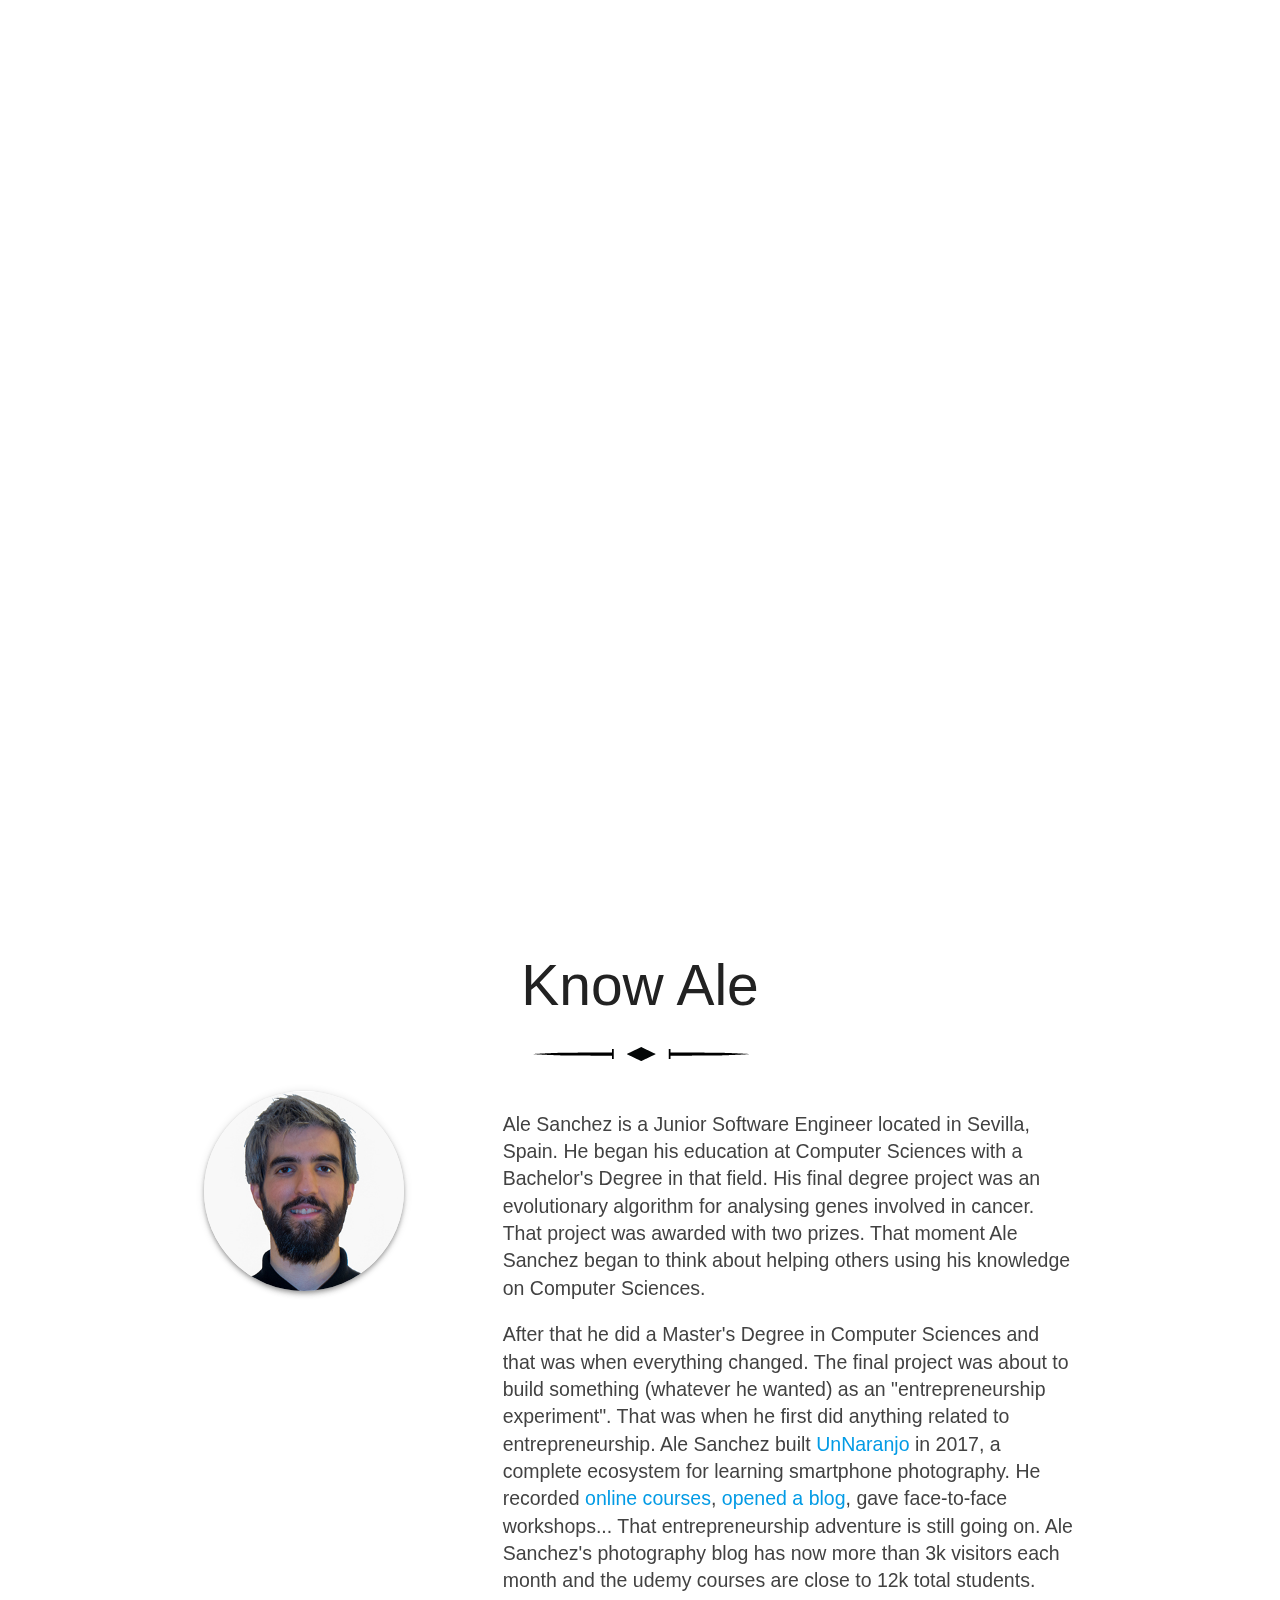
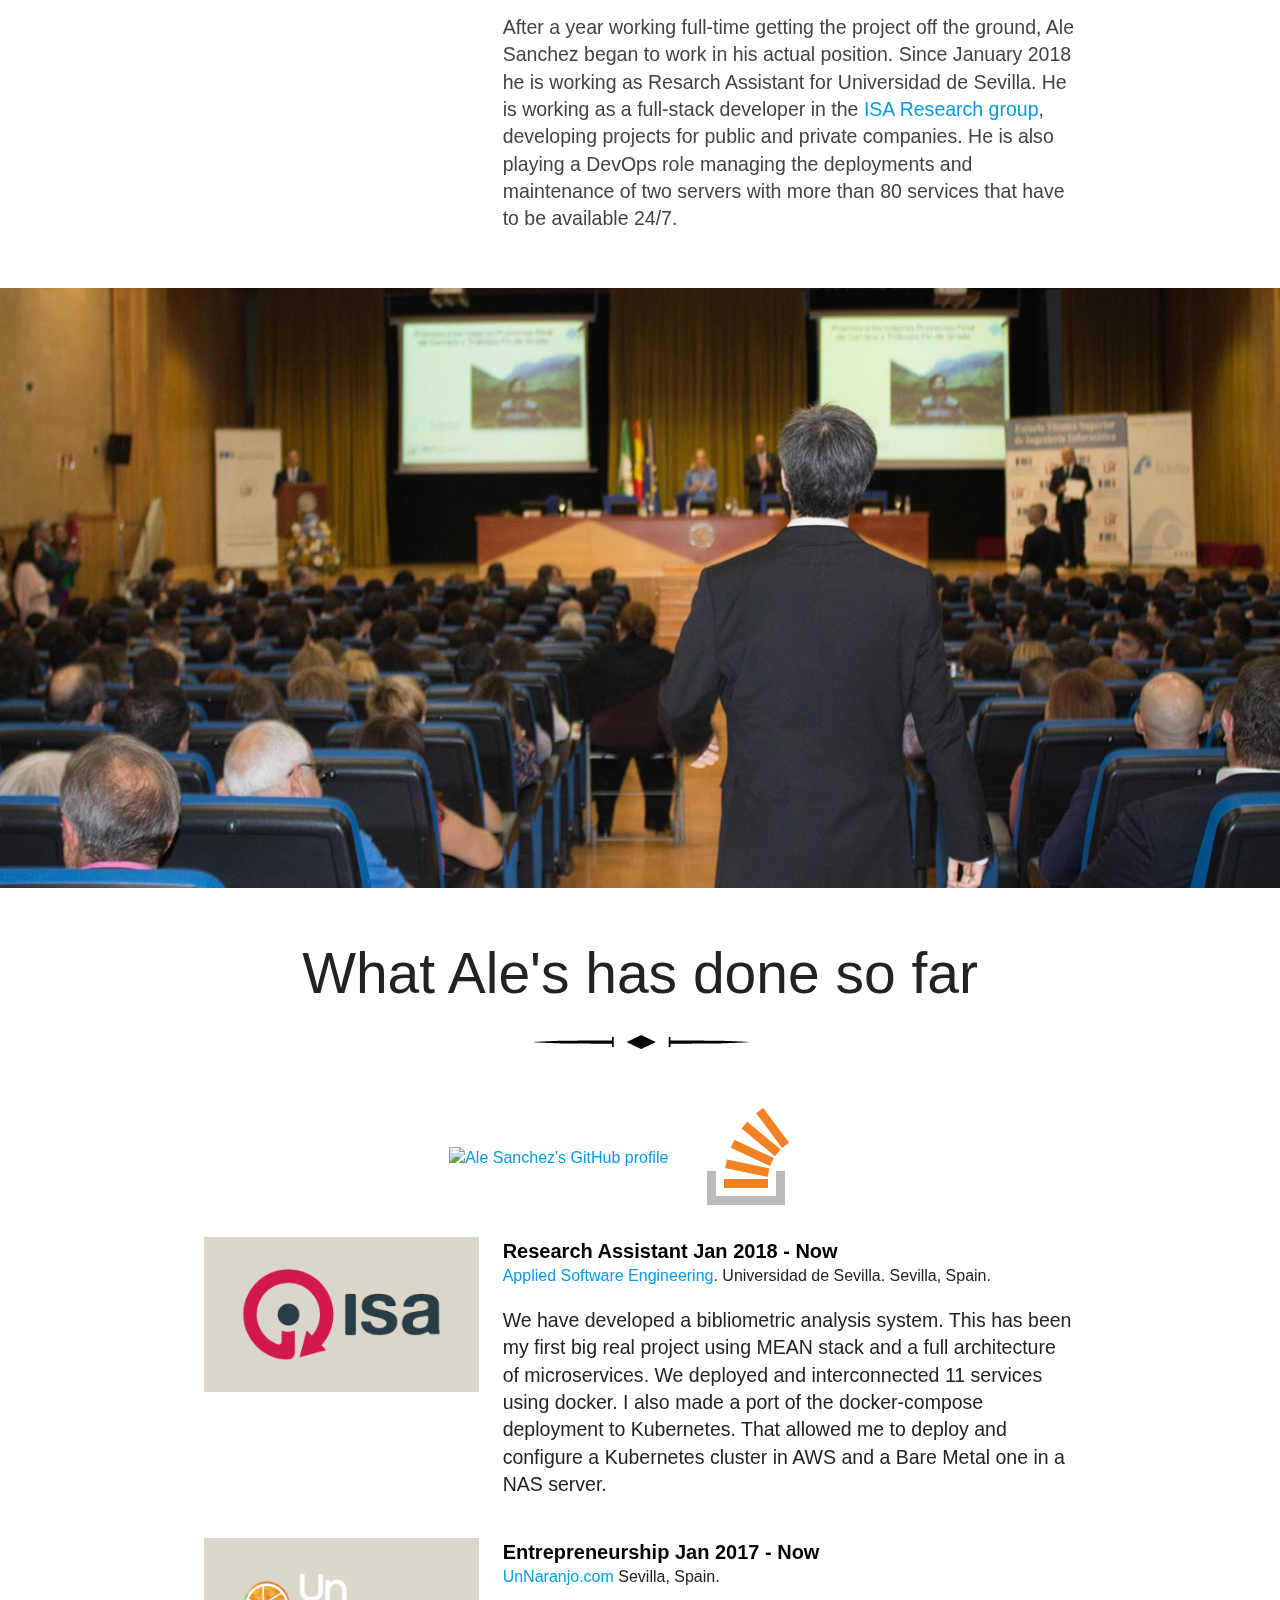
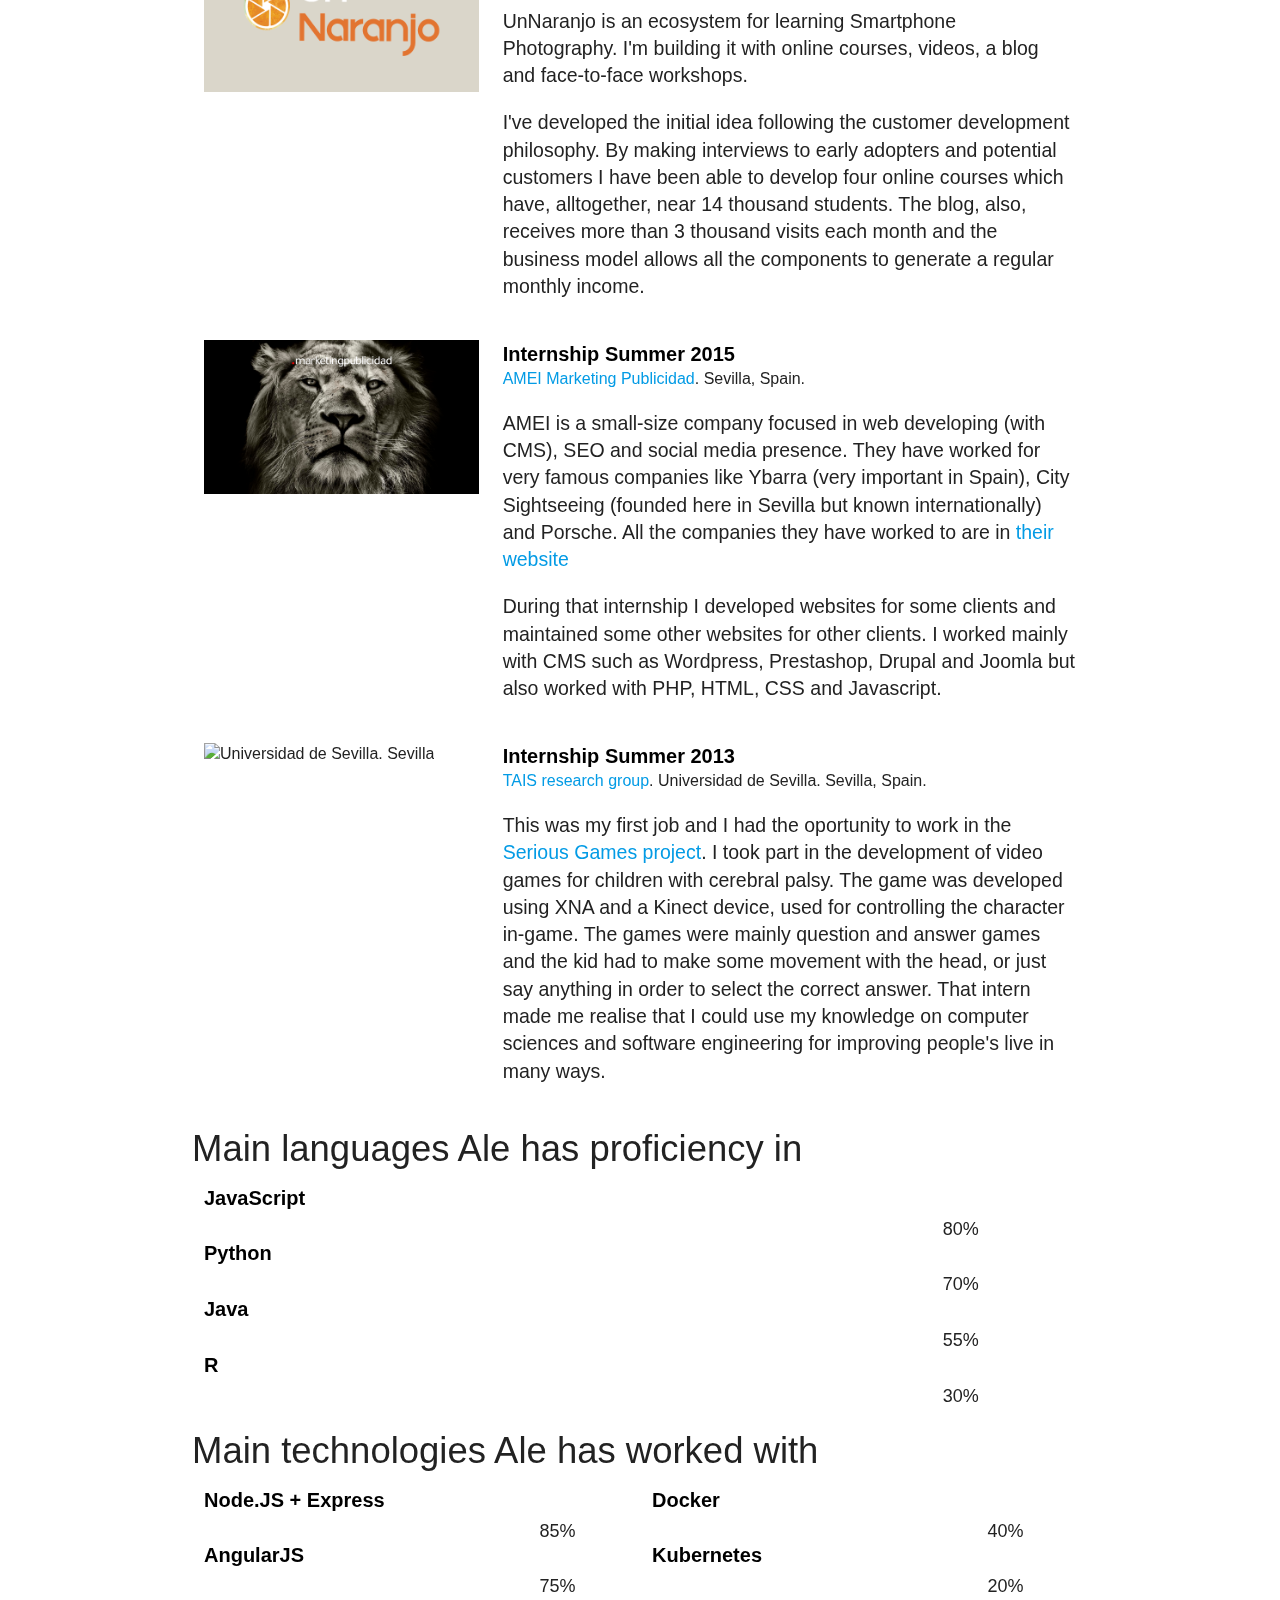
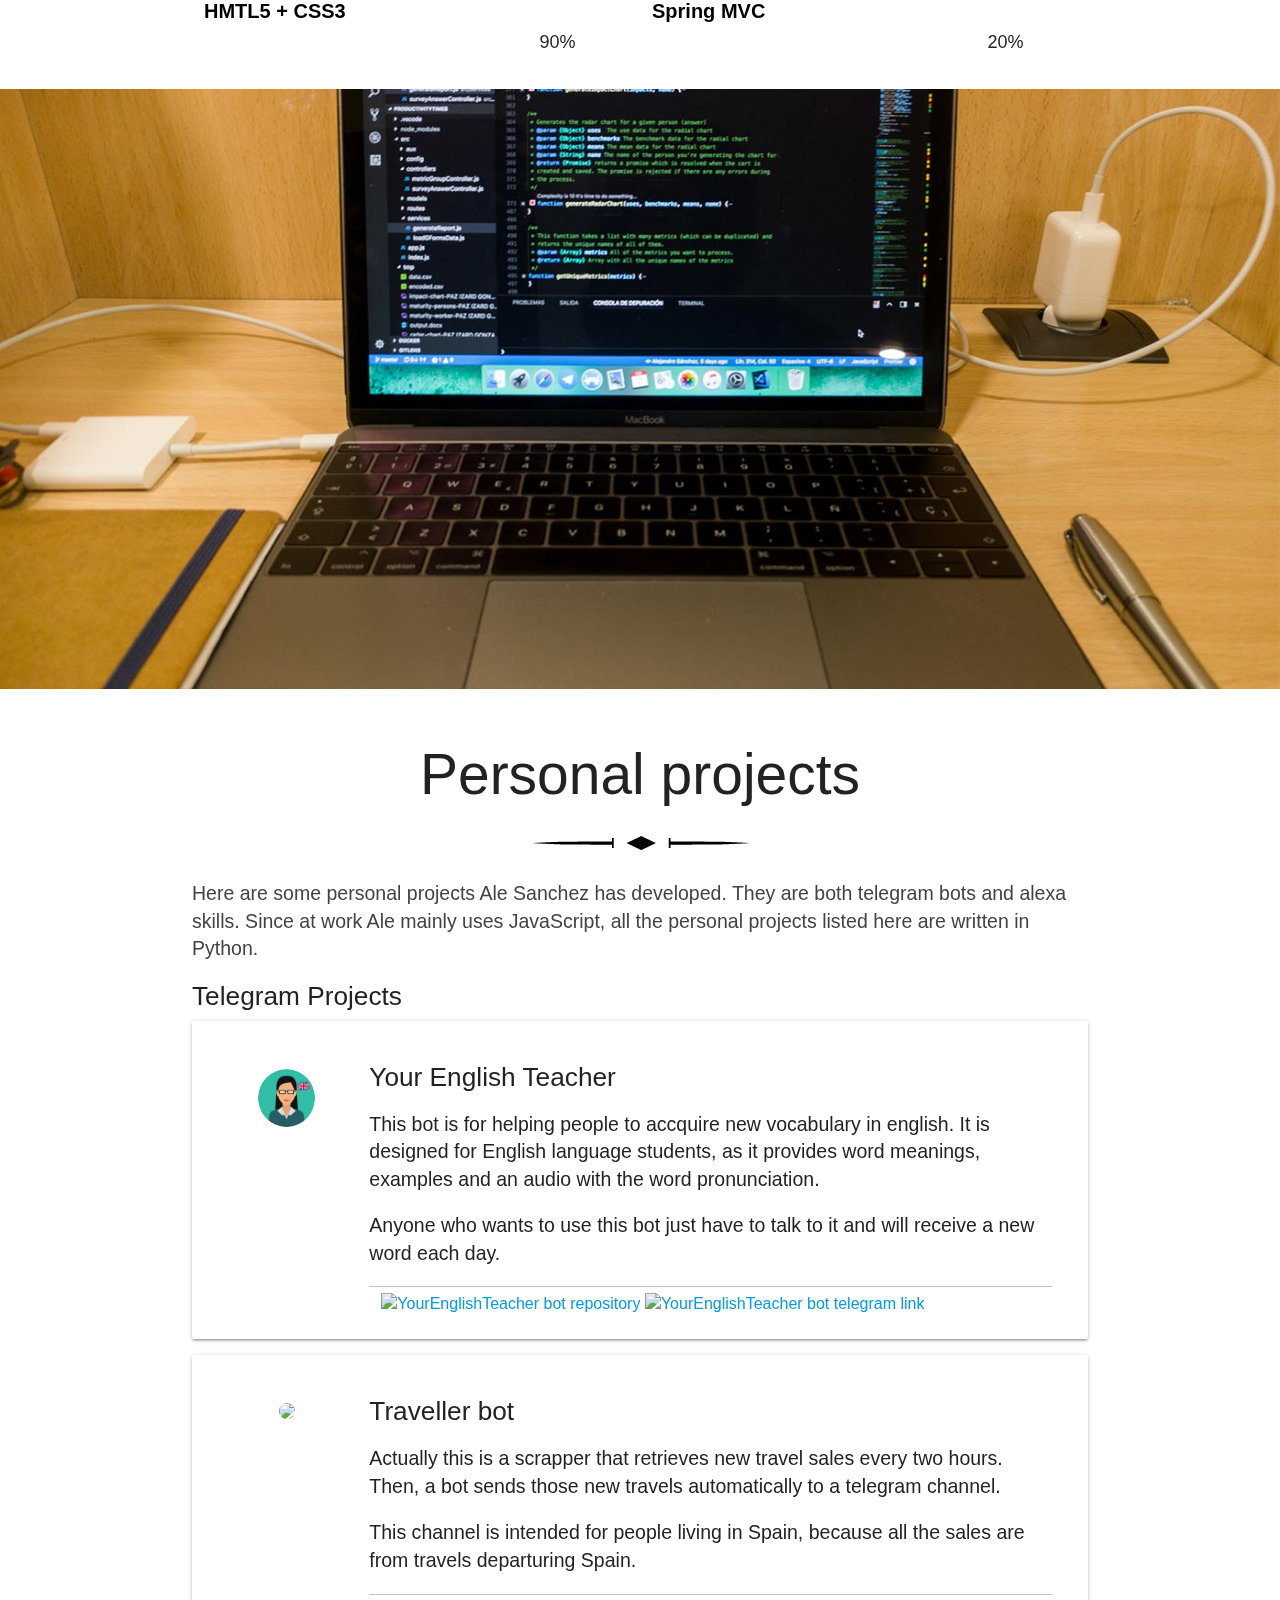
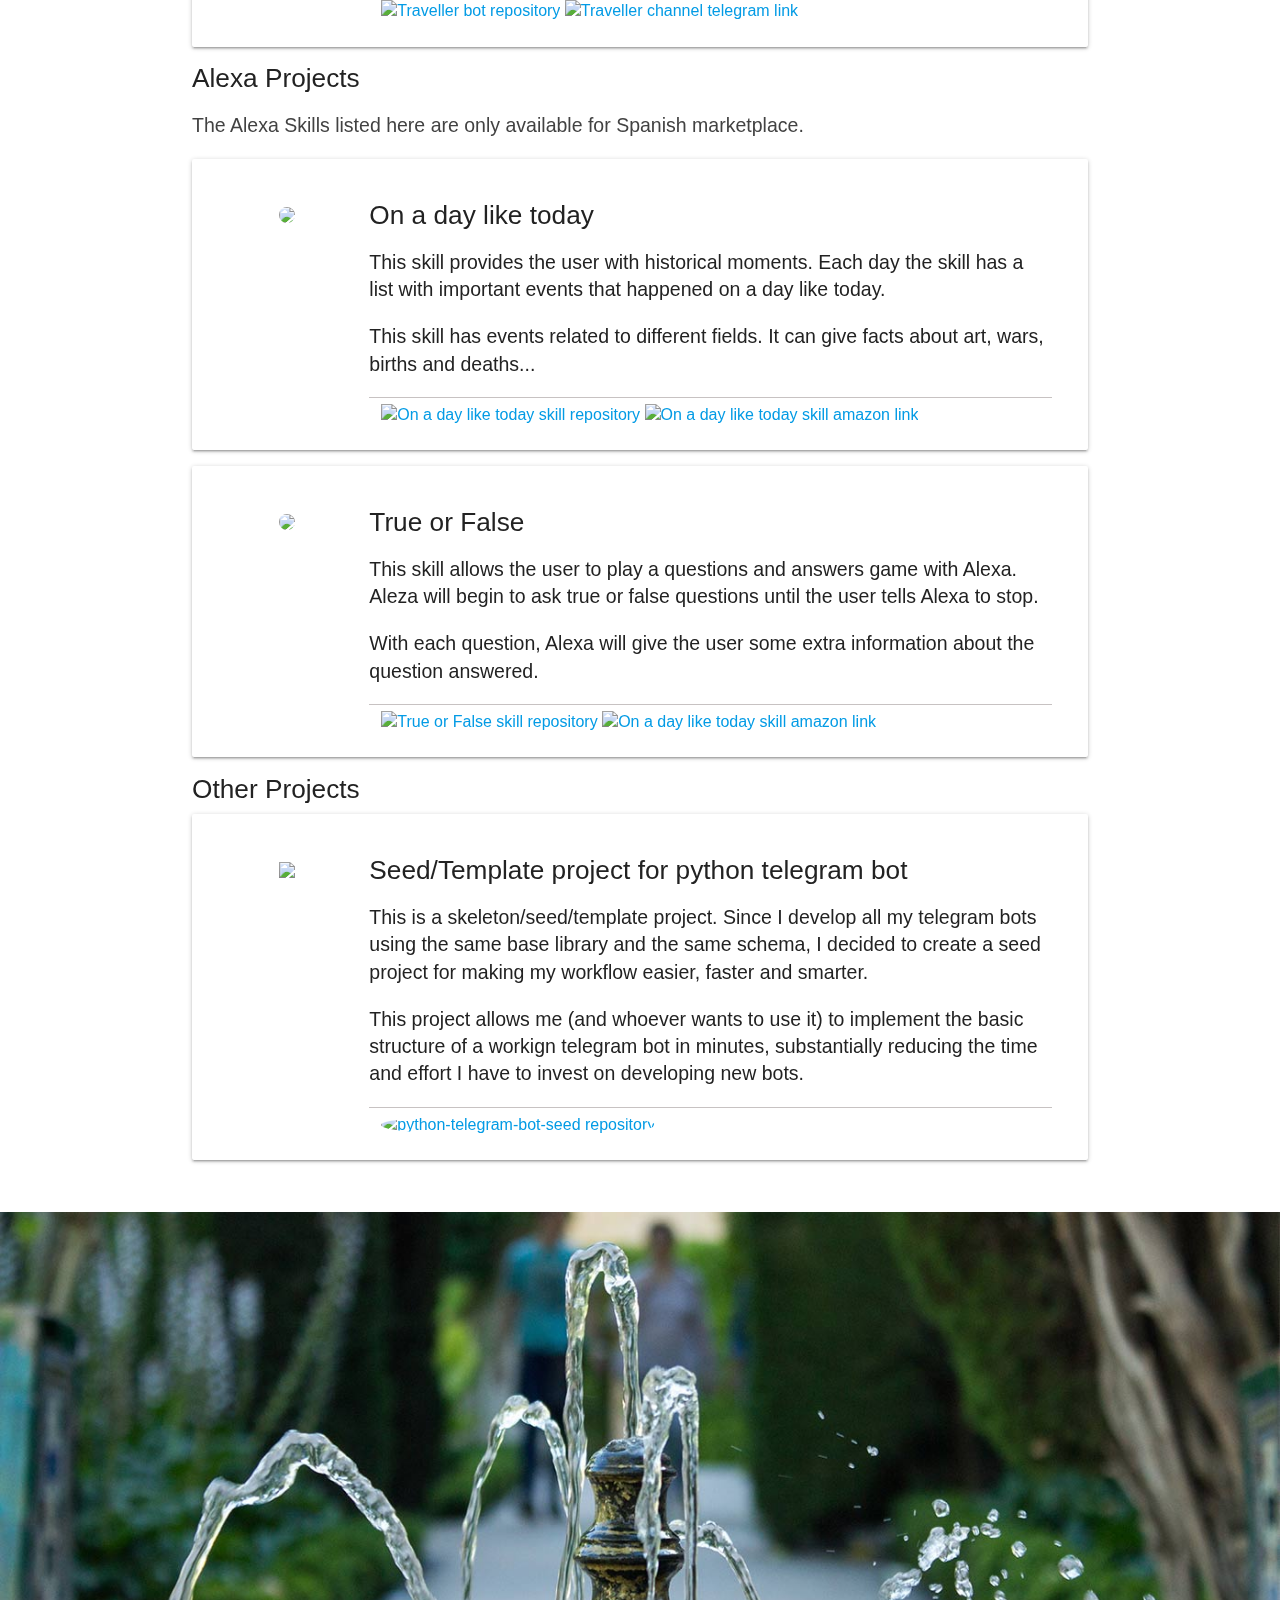
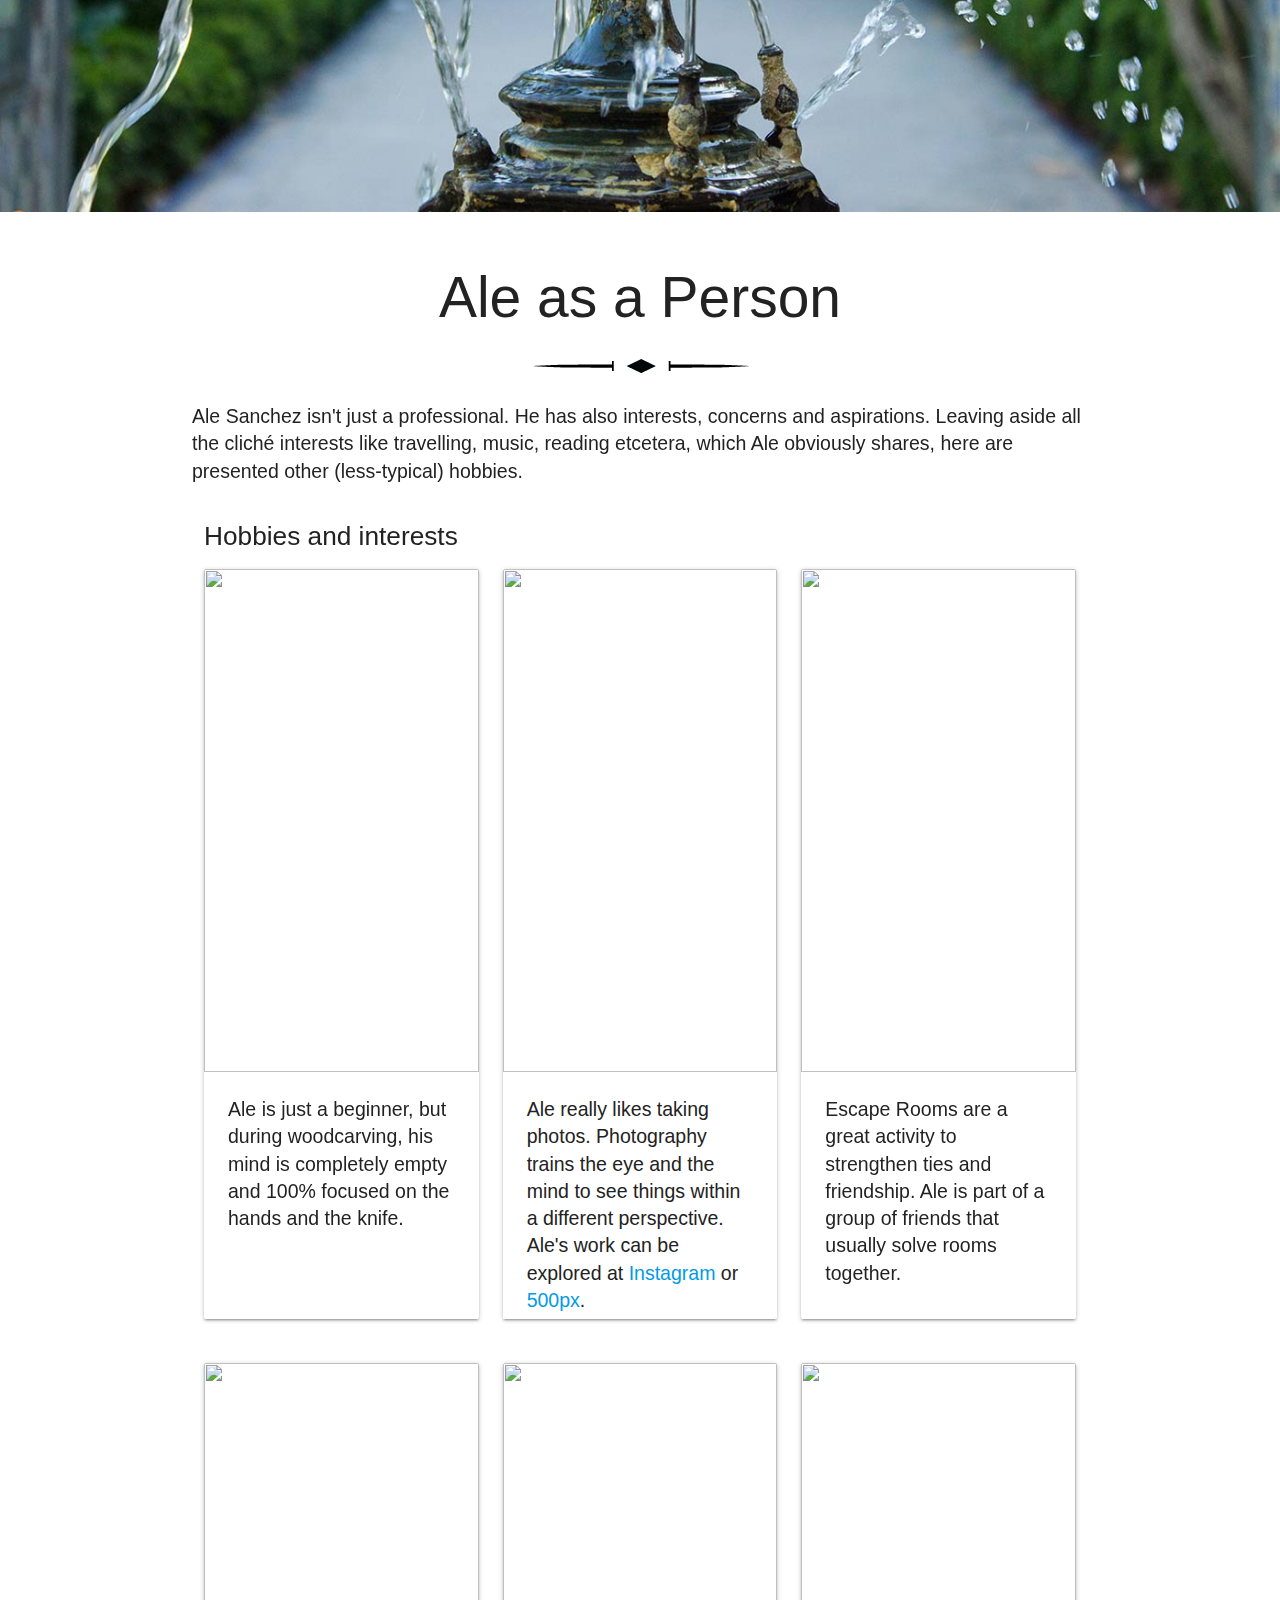
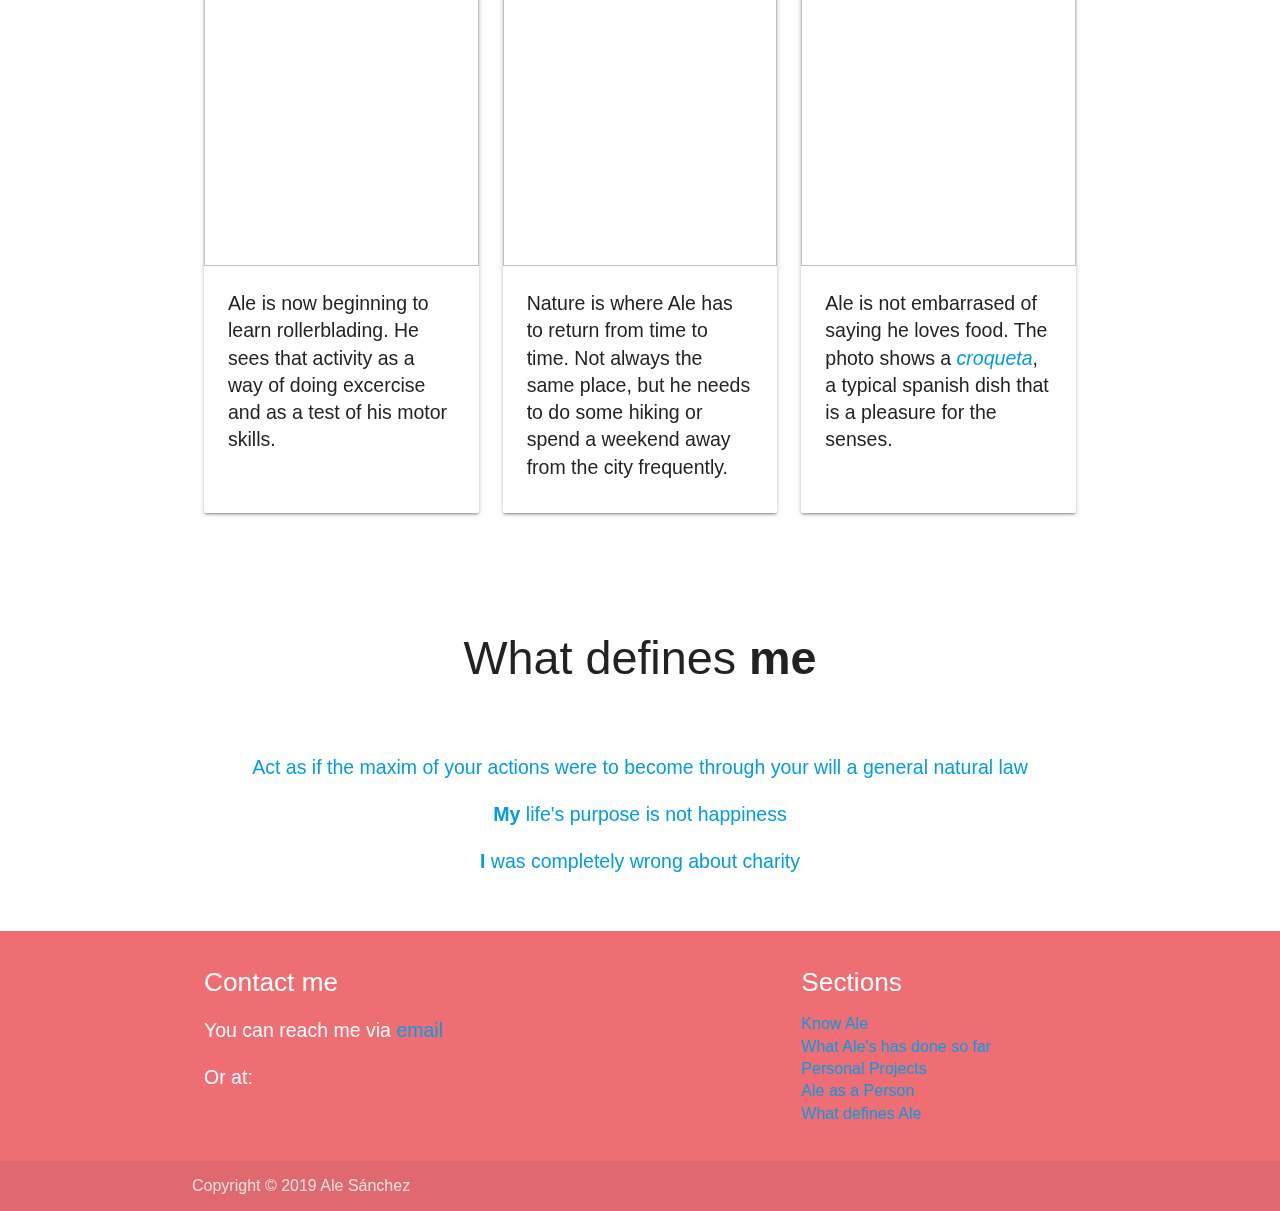
==== index.html @ 45fea010 "Changed profile image" ====
<!doctype html>
<html class="no-js" lang="">

<head>
  <meta charset="utf-8">
  <meta http-equiv="x-ua-compatible" content="ie=edge">
  <title>Ale Sánchez</title>
  <meta name="description" content="">
  <meta name="viewport" content="width=device-width, initial-scale=1, shrink-to-fit=no">

  <link rel="manifest" href="site.webmanifest">
  <link rel="apple-touch-icon" href="icon.png">
  <!-- Place favicon.ico in the root directory -->

  <link rel="stylesheet" href="css/normalize.css">

  <!--Import Google Icon Font-->
  <link href="https://fonts.googleapis.com/icon?family=Material+Icons" rel="stylesheet">
  <link rel="stylesheet" href="https://use.fontawesome.com/releases/v5.6.3/css/all.css" integrity="sha384-UHRtZLI+pbxtHCWp1t77Bi1L4ZtiqrqD80Kn4Z8NTSRyMA2Fd33n5dQ8lWUE00s/"
    crossorigin="anonymous">
  <!-- Compiled and minified CSS -->
  <link rel="stylesheet" href="https://cdnjs.cloudflare.com/ajax/libs/materialize/1.0.0/css/materialize.min.css">

  <link rel="stylesheet" href="css/main.css">
  <!--Let browser know website is optimized for mobile-->
  <meta name="viewport" content="width=device-width, initial-scale=1.0" />
</head>

<body>
  <!--[if lte IE 9]>
    <p class="browserupgrade">You are using an <strong>outdated</strong> browser. Please <a href="https://browsehappy.com/">upgrade your browser</a> to improve your experience and security.</p>
  <![endif]-->

  <div class="parallax-container parallax-container valign-wrapper">
    <div class="center-align row">
      <div class="col s12 white-text">
        <h4>I'll introduce myself...</h4>
        <div class="separator separator-white"></div>
        <h3><span class="name">Ale Sanchez</span></h3>
      </div>
    </div>
    <div class="parallax hide-vertical">
      <img srcset="img/Presentation_xs.jpg 718w,
                   img/Presentation_s.jpg 1035w,
                   img/Presentation_m.jpg 1395w,
                   img/Presentation_l.jpg 1952w,
                   img/Presentation_xl.jpg 2069w,
                   img/Presentation_xxl.jpg 3861w"
        sizes="100%" width="100%">
    </div>

    <div class="parallax hide-horizontal">
      <img src="img/Presentation_vertical.jpg" width="auto" height="100%">
    </div>
  </div>

  <div id="know-ale" class="section white scrollspy">
    <div class="row container">
      <h2 class="header">Know Ale</h2>
      <div class="separator separator-black separator-margin-bottom"></div>
      <div class="col l3 s12 center">
        <img src="img/profile_image_2.jpeg" alt="Ale Sanchez" class="circle z-depth-2 responsive-img avatar-img">
      </div>
      <div class="col l8 offset-l1 s12">
        <p class="grey-text text-darken-3 lighten-3">
          Ale Sanchez is a Junior Software Engineer located in Sevilla, Spain. He began his education at Computer
          Sciences with a Bachelor's Degree in that field. His final degree project was an evolutionary algorithm for
          analysing genes involved in cancer. That project was awarded with two prizes. That moment Ale Sanchez began
          to think about helping others using his knowledge on Computer Sciences.
        </p>
        <p class="grey-text text-darken-3 lighten-3">
          After that he did a Master's Degree in Computer Sciences and that was when everything changed. The final
          project was about to build something (whatever he wanted) as an "entrepreneurship experiment". That was when
          he first did anything related to entrepreneurship. Ale Sanchez built <a href="https://unnaranjo.com">UnNaranjo</a>
          in 2017, a complete ecosystem for learning smartphone photography. He recorded <a href="https://www.udemy.com/user/alejandro-sanchez-medina-2/">online
            courses</a>, <a href="https://unnaranjo.com">opened a blog</a>, gave face-to-face workshops... That
          entrepreneurship adventure is still going on. Ale Sanchez's photography blog has now more than 3k visitors
          each month and the udemy courses are close to 12k total students.
        </p>
        <p class="grey-text text-darken-3 lighten-3">
          After a year working full-time getting the project off the ground, Ale Sanchez began to work in his actual
          position. Since January 2018 he is working as Resarch Assistant for Universidad de Sevilla. He is working as
          a full-stack developer in the <a href="http://www.isa.us.es/2.0/">ISA Research group</a>, developing projects
          for public and private companies. He is also playing a DevOps role managing the deployments and maintenance
          of two servers with more than 80 services that have to be available 24/7.
        </p>
      </div>
    </div>
  </div>

  <div class="parallax-container parallax-container-medium hide-vertical">
    <div class="parallax">
      <img srcset="img/prize_xs.jpg 718w,
                   img/prize_s.jpg 1035w,
                   img/prize_m.jpg 1395w,
                   img/prize_l.jpg 1952w,
                   img/prize_xl.jpg 2069w,
                   img/prize_xxl.jpg 3861w"
        sizes="100%" width="100%">
    </div>
  </div>

  <div class="parallax-container parallax-container-small hide-horizontal">
    <div class="parallax">
      <img src="img/prize_vertical.jpg" width="100%">
    </div>
  </div>

  <div id="working-exp" class="section white scrollspy">
    <div class="row container">
      <h2 class="header">What Ale's has done so far</h2>
      <div class="separator separator-black separator-margin-bottom"></div>
      <div class="col s12 center work-logos">
        <a href="https://github.com/alesanmed" target="_blank">
          <img src="img/GitHub_m.png" alt="Ale Sanchez's GitHub profile" class="responsive-img">
        </a>
        <a href="https://stackoverflow.com/users/3694355/ale-sanchez" target="_blank">
          <img src="img/StackOverflow.png" alt="Ale Sanchez's StackOverflow profile" class="responsive-img">
        </a>
      </div>
      <div class="experience first row">
        <div class="col m4 s12 exp-image">
          <img src="img/ISA.png" alt="Applied Software Engineering" class="responsive-img">
        </div>
        <div class="col m8 s12">
          <div class="title">
            Research Assistant <span class="work-date">Jan 2018 - Now</span>
          </div>
          <div class="company">
            <a href="http://www.isa.us.es/2.0/" target="_blank">Applied Software Engineering</a>. Universidad de
            Sevilla. Sevilla, Spain.
          </div>
          <div class="description">
            <p>
              We have developed a bibliometric analysis system. This has been my first
              big real project using MEAN stack and a full architecture of microservices. We deployed and
              interconnected
              11 services using docker. I also made a port of the docker-compose deployment to Kubernetes. That allowed
              me
              to deploy and configure a Kubernetes cluster in AWS and a Bare Metal one in a NAS server.
            </p>
          </div>
        </div>
      </div>
      <div class="experience row">
        <div class="col m4 s12 exp-image">
          <img src="img/UnNaranjo.png" alt="UnNaranjo.com" class="responsive-img">
        </div>
        <div class="col m8 s12">
          <div class="title">
            Entrepreneurship <span class="work-date">Jan 2017 - Now</span>
          </div>
          <div class="company">
            <a href="https://unnaranjo.com" target="_blank">UnNaranjo.com</a> Sevilla, Spain.
          </div>
          <div class="description">
            <p>
              UnNaranjo is an ecosystem for learning Smartphone Photography. I'm building it with online
              courses, videos, a blog and face-to-face workshops.
            </p>

            <p>
              I've developed the initial idea following the customer development philosophy. By making
              interviews
              to early adopters and potential customers I have been able to develop four online courses which
              have,
              alltogether, near 14 thousand students. The blog, also, receives more than 3 thousand visits
              each month
              and the business model allows all the components to generate a regular monthly income.
            </p>
          </div>
        </div>
      </div>
      <div class="experience row">
        <div class="col m4 s12 exp-image">
          <img src="img/AMEI.png" alt="AMEI Marketing Publicidad" class="responsive-img">
        </div>
        <div class="col m8 s12">
          <div class="title">
            Internship <span class="work-date">Summer 2015</span>
          </div>
          <div class="company">
            <a href="https://www.marketingpublicidad.es/en/">AMEI Marketing Publicidad</a>. Sevilla, Spain.
          </div>
          <div class="description">
            <p>
              AMEI is a small-size company focused in web developing (with CMS), SEO and social media
              presence. They have worked for very famous companies like Ybarra (very important in
              Spain),
              City Sightseeing (founded here in Sevilla but known internationally) and Porsche. All
              the
              companies they have worked to are in
              <a href="https://www.marketingpublicidad.es/en/success/" target="_blank">their website</a>
            </p>

            <p>
              During that internship I developed websites for some clients and maintained some other
              websites for other clients. I worked mainly with CMS such as Wordpress, Prestashop,
              Drupal
              and Joomla but also worked with PHP, HTML, CSS and Javascript.
            </p>
          </div>
        </div>
      </div>
      <div class="experience row">
        <div class="col m4 s12 exp-image">
          <img src="img/TAIS.png" alt="Universidad de Sevilla. Sevilla" class="responsive-img">
        </div>
        <div class="col m8 s12">
          <div class="title">
            Internship <span class="work-date">Summer 2013</span>
          </div>
          <div class="company">
            <a href="http://matrix.dte.us.es/grupotais/index.php?lang=en" target="_blank">TAIS research group</a>.
            Universidad de Sevilla. Sevilla, Spain.
          </div>
          <div class="description">
            <p>
              This was my first job and I had the oportunity to work in the
              <a href="http://matrix.dte.us.es/grupotais/index.php?option=com_content&view=article&id=103\%3Ajuegos-serios&catid=43\%3Aproy&Itemid=104&lang=en"
                target="_blank">Serious Games project</a>. I took part in the development of video games for children
              with cerebral palsy. The game was developed using XNA and a Kinect device, used for controlling the
              character
              in-game. The games were mainly question and answer games and the kid had to make some
              movement with the head, or just say anything in order to select the correct answer. That intern made me
              realise
              that I could use my knowledge on computer sciences and software engineering for improving people's live
              in many ways.
            </p>
          </div>
        </div>
      </div>
      <h4>Main languages Ale has proficiency in</h4>
      <div class="col s12">
        <div class="bar-container">
          <div class="title">JavaScript</div>
          <div class="bar" data-width="80%">
            <div class="bar-percent">80%</div>
            <div class="bar-inner" style="background-color: #f7df1e;">

            </div>
          </div>
        </div>
        <div class="bar-container">
          <div class="title">Python</div>
          <div class="bar" data-width="70%">
            <div class="bar-inner" style="background-color: #4b8bbe;">

            </div>
            <div class="bar-percent">70%</div>
          </div>
        </div>
        <div class="bar-container">
          <div class="title">Java</div>
          <div class="bar" data-width="55%">
            <div class="bar-inner" style="background-color: #ED8B00;">

            </div>
            <div class="bar-percent">55%</div>
          </div>
        </div>
        <div class="bar-container">
          <div class="title">R</div>
          <div class="bar" data-width="30%">
            <div class="bar-inner" style="background-color: #276dc2;">

            </div>
            <div class="bar-percent">30%</div>
          </div>
        </div>
      </div>
    </div>
    <div class="row container section-technologies">
      <h4>Main technologies Ale has worked with</h4>
      <div class="col l6 s12">
        <div class="bar-container">
          <div class="title">Node.JS + Express</div>
          <div class="bar" data-width="85%">
            <div class="bar-inner" style="background-color: #6cc24a;">

            </div>
            <div class="bar-percent">85%</div>
          </div>
        </div>
        <div class="bar-container">
          <div class="title">AngularJS</div>
          <div class="bar" data-width="75%">
            <div class="bar-inner" style="background-color: #b52e31;">

            </div>
            <div class="bar-percent">75%</div>
          </div>
        </div>
        <div class="bar-container">
          <div class="title">HMTL5 + CSS3</div>
          <div class="bar" data-width="90%">
            <div class="bar-inner" style="background-color: #e34f26;">

            </div>
            <div class="bar-percent">90%</div>
          </div>
        </div>
      </div>
      <div class="col l6 s12">
        <div class="bar-container">
          <div class="title">Docker</div>
          <div class="bar" data-width="40%">
            <div class="bar-inner" style="background-color: #0db7ed;">

            </div>
            <div class="bar-percent">40%</div>
          </div>
        </div>
        <div class="bar-container">
          <div class="title">Kubernetes</div>
          <div class="bar" data-width="20%">
            <div class="bar-inner" style="background-color: #326de5;">

            </div>
            <div class="bar-percent">20%</div>
          </div>
        </div>
        <div class="bar-container">
          <div class="title">Spring MVC</div>
          <div class="bar" data-width="20%">
            <div class="bar-inner" style="background-color: #6DB33F;">

            </div>
            <div class="bar-percent">20%</div>
          </div>
        </div>
      </div>
    </div>
  </div>

  <div class="parallax-container parallax-container-medium hide-vertical">
    <div class="parallax">
      <img srcset="img/professional_xs.jpg 718w,
                    img/professional_s.jpg 1035w,
                    img/professional_m.jpg 1395w,
                    img/professional_l.jpg 1952w,
                    img/professional_xl.jpg 2069w,
                    img/professional_xxl.jpg 3861w"
        sizes="100%" width="100%">
    </div>
  </div>

  <div class="parallax-container parallax-container-small hide-horizontal">
    <div class="parallax">
      <img src="img/professional_vertical.jpg" width="100%">
    </div>
  </div>

  <div id="personal-projects" class="section white scrollspy">
    <div class="row container">
      <h2 class="header">Personal projects</h2>
      <div class="separator separator-black separator-margin-bottom"></div>
      <p class="grey-text text-darken-3 lighten-3">
        Here are some personal projects Ale Sanchez has developed. They are both telegram bots and alexa skills. Since
        at work Ale mainly uses JavaScript, all the personal projects listed here are written in Python.
      </p>
      <h5>Telegram Projects</h5>
      <div class="row custom-card">
        <div class="custom-card-image center col l2 s12">
          <img src="img/english_teacher_bot.png" class="circle card-responsive-img responsive-img">
        </div>
        <div class="custom-card-content col l10 s12">
          <div class="custom-card-text">
            <h5>Your English Teacher</h5>
            <p>
              This bot is for helping people to accquire new vocabulary in english. It is designed for English language
              students, as it provides word meanings, examples and an audio with the word pronunciation.
            </p>
            <p>
              Anyone who wants to use this bot just have to talk to it and will receive a new word each day.
            </p>
          </div>
          <div class="custom-card-footer">
            <a href="https://github.com/alesanmed/YourEnglishTeacher_Bot/" target="_blank">
              <img src="img/GitHub_xs.png" alt="YourEnglishTeacher bot repository" class="responsive-img">
            </a>
            <a href="https://telegram.me/YourEnglishTeacher_Bot" target="_blank">
              <img src="img/Telegram_xs.png" alt="YourEnglishTeacher bot telegram link" class="responsive-img">
            </a>
          </div>
        </div>
      </div>
      <div class="row custom-card">
        <div class="custom-card-image center col l2 s12">
          <img src="img/traveller_bot.png" class="circle card-responsive-img responsive-img">
        </div>
        <div class="custom-card-content col l10 s12">
          <div class="custom-card-text">
            <h5>Traveller bot</h5>
            <p>
              Actually this is a scrapper that retrieves new travel sales every two hours. Then, a bot sends those new
              travels automatically to a telegram channel.
            </p>
            <p>
              This channel is intended for people living in Spain, because all the sales are from travels departuring
              Spain.
            </p>
          </div>
          <div class="custom-card-footer">
            <a href="https://github.com/alesanmed/traveller-bot" target="_blank">
              <img src="img/GitHub_xs.png" alt="Traveller bot repository" class="responsive-img">
            </a>
            <a href="https://t.me/canaldelviajante" target="_blank">
              <img src="img/Telegram_xs.png" alt="Traveller channel telegram link" class="responsive-img">
            </a>
          </div>
        </div>
      </div>

      <h5>Alexa Projects</h5>
      <p class="grey-text text-darken-3 lighten-3">
        The Alexa Skills listed here are only available for Spanish marketplace.
      </p>
      <div class="row custom-card">
        <div class="custom-card-image center col l2 s12">
          <img src="img/epehemeris_skill.png" class="circle card-responsive-img responsive-img">
        </div>
        <div class="custom-card-content col l10 s12">
          <div class="custom-card-text">
            <h5>On a day like today</h5>
            <p>
              This skill provides the user with historical moments. Each day the skill has a list with important events
              that happened on a day like today.
            </p>
            <p>
              This skill has events related to different fields. It can give facts about art, wars, births and
              deaths...
            </p>
          </div>
          <div class="custom-card-footer">
            <a href="https://github.com/alesanmed/un-dia-como-hoy-alexa-skill" target="_blank">
              <img src="img/GitHub_xs.png" alt="On a day like today skill repository" class="responsive-img">
            </a>
            <a href="https://www.amazon.es/Ale-Sanchez-d%C3%ADa-como-hoy/dp/B07MK8MRG9/ref=sr_1_2?s=alexa-skills&ie=UTF8&qid=1546426743&sr=1-2&keywords=un+dia+como+hoy"
              target="_blank">
              <img src="img/Amazon_xs.png" alt="On a day like today skill amazon link" class="responsive-img">
            </a>
          </div>
        </div>
      </div>
      <div class="row custom-card">
        <div class="custom-card-image center col l2 s12">
          <img src="img/true_false_skill.png" class="circle card-responsive-img responsive-img">
        </div>
        <div class="custom-card-content col l10 s12">
          <div class="custom-card-text">
            <h5>True or False</h5>
            <p>
              This skill allows the user to play a questions and answers game with Alexa. Aleza will begin to ask true
              or false questions until the user tells Alexa to stop.
            </p>
            <p>
              With each question, Alexa will give the user some extra information about the question answered.
            </p>
          </div>
          <div class="custom-card-footer">
            <a href="https://github.com/alesanmed/verdadero-falso-alexa-skill" target="_blank">
              <img src="img/GitHub_xs.png" alt="True or False skill repository" class="responsive-img">
            </a>
            <a href="https://www.amazon.es/dp/B07MTJ4FD4/ref=sr_1_1?s=alexa-skills&ie=UTF8&qid=1547571752&sr=1-1&keywords=verdadero+o+falso"
              target="_blank">
              <img src="img/Amazon_xs.png" alt="On a day like today skill amazon link" class="responsive-img">
            </a>
          </div>
        </div>
      </div>

      <h5>Other Projects</h5>
      <div class="row custom-card">
        <div class="custom-card-image center col l2 s12">
          <img src="img/sprout.png" class="card-responsive-img responsive-img">
        </div>
        <div class="custom-card-content col l10 s12">
          <div class="custom-card-text">
            <h5>Seed/Template project for python telegram bot</h5>
            <p>
              This is a skeleton/seed/template project. Since I develop all my telegram bots using the same base
              library and the same schema, I decided to create a seed project for making my workflow easier, faster and
              smarter.
            </p>
            <p>
              This project allows me (and whoever wants to use it) to implement the basic structure of a workign
              telegram bot in minutes, substantially reducing the time and effort I have to invest on developing new
              bots.
            </p>
          </div>
          <div class="custom-card-footer">
            <a href="https://github.com/alesanmed/python-telegram-bot-seed" target="_blank">
              <img src="img/GitHub_xs.png" alt="python-telegram-bot-seed repository" class="circle responsive-img">
            </a>
          </div>
        </div>
      </div>
    </div>
  </div>

  <div class="parallax-container parallax-container-medium hide-vertical">
    <div class="parallax">
      <img srcset="img/personal_xs.jpg 718w,
                    img/personal_s.jpg 1035w,
                    img/personal_m.jpg 1395w,
                    img/personal_l.jpg 1952w,
                    img/personal_xl.jpg 2069w,
                    img/personal_xxl.jpg 3861w"
        sizes="100%" width="100%">
    </div>
  </div>

  <div class="parallax-container parallax-container-small hide-horizontal">
    <div class="parallax">
      <img src="img/personal_vertical.jpg" width="100%">
    </div>
  </div>

  <div id="as-person" class="section white scrollspy">
    <div class="row container">
      <h2 class="header">Ale as a Person</h2>
      <div class="separator separator-black separator-margin-bottom"></div>
      <p>
        Ale Sanchez isn't just a professional. He has also interests, concerns and aspirations. Leaving aside all the
        cliché interests like travelling, music, reading etcetera, which Ale obviously shares, here are presented other
        (less-typical) hobbies.
      </p>
      <div class="col s12">
        <h5>Hobbies and interests</h5>

        <div class="row">
          <div class="col s12 m4">
            <div class="card xlarge">
              <div class="card-image">
                <img class="materialboxed" src="img/woodcarving.jpg">
                <span class="card-title">Wood Carving</span>
              </div>
              <div class="card-content">
                <p>Ale is just a beginner, but during woodcarving, his mind is completely empty and 100% focused on the
                  hands and the knife.</p>
              </div>
            </div>
          </div>

          <div class="col s12 m4">
            <div class="card xlarge">
              <div class="card-image">
                <img class="materialboxed" src="img/photography.jpg">
                <span class="card-title">Photography</span>
              </div>
              <div class="card-content">
                <p>Ale really likes taking photos. Photography trains the eye and the mind to see things within a
                  different perspective. Ale's work can be explored at <a href="https://www.instagram.com/aleunnaranjo/">Instagram</a>
                  or <a href="https://500px.com/alesanmed">500px</a>.</p>
              </div>
            </div>
          </div>

          <div class="col s12 m4">
            <div class="card xlarge">
              <div class="card-image">
                <img class="materialboxed" data-original-width="1600" data-original-height="900" src="img/escape.jpg">
                <span class="card-title">Escape Rooms</span>
              </div>
              <div class="card-content">
                <p>Escape Rooms are a great activity to strengthen ties and friendship. Ale is part of a group of
                  friends that usually solve rooms together.</p>
              </div>
            </div>
          </div>
        </div>

        <div class="row">
          <div class="col s12 m4">
            <div class="card xlarge">
              <div class="card-image">
                <img class="materialboxed" src="img/rollerblading.jpg">
                <span class="card-title">Rollerblading</span>
              </div>
              <div class="card-content">
                <p>Ale is now beginning to learn rollerblading. He sees that activity as a way of doing excercise and
                  as a test of his motor skills.</p>
              </div>
            </div>
          </div>
          <div class="col s12 m4">
            <div class="card xlarge">
              <div class="card-image">
                <img class="materialboxed" src="img/nature.jpg">
                <span class="card-title">Nature</span>
              </div>
              <div class="card-content">
                <p>Nature is where Ale has to return from time to time. Not always the same place, but he needs to do
                  some hiking or spend a weekend away from the city frequently.</p>
              </div>
            </div>
          </div>
          <div class="col s12 m4">
            <div class="card xlarge">
              <div class="card-image">
                <img class="materialboxed" src="img/food.jpg">
                <span class="card-title">Food</span>
              </div>
              <div class="card-content">
                <p>Ale is not embarrased of saying he loves food. The photo shows a <a href="https://en.wikipedia.org/wiki/Croquette"><i>croqueta</i></a>,
                  a typical spanish dish that is a pleasure for the senses.</p>
              </div>
            </div>
          </div>
        </div>
      </div>
    </div>
  </div>

  <div id="defines" class="section defines-purple scrollspy">
    <div class="row container">
      <div class="col s12 center">
        <h3>What defines <b>me</b></h3>
        <div class="separator separator-white separator-margin-bottom"></div>
        <p>
          <a href="https://www.quora.com/Can-you-explain-Immanuel-Kants-Act-as-if-the-maxim-of-your-actions-were-to-become-through-your-will-a-general-natural-law#">
            Act as if the maxim of your actions were to become through your will a general natural law <i class="fas fa-external-link-alt fa-xs"></i>
          </a>
        </p>
        <p>
          <a href="https://medium.com/darius-foroux/the-purpose-of-life-is-not-happiness-its-usefulness-65064d0cdd59">
            <b>My</b> life's purpose is not happiness <i class="fas fa-external-link-alt fa-xs"></i>
          </a>
        </p>
        <p>
          <a href="https://www.ted.com/talks/dan_pallotta_the_way_we_think_about_charity_is_dead_wrong">
            <b>I</b> was completely wrong about charity <i class="fas fa-external-link-alt fa-xs"></i>
          </a>
        </p>
      </div>
    </div>
  </div>

  <footer class="page-footer">
    <div class="container">
      <div class="row">
        <div class="col l6 s12">
          <h5>Contact me</h5>
          <p>You can reach me via <a href="mailto:alesanchezmedina@gmail.com">email</a></p>
          <p>Or at:</p>
          <p>
            <a href="https://www.linkedin.com/in/alesanchez1/" class="black-text">
              <i class="fab fa-linkedin-in fa-lg"></i>
            </a>

            <a href="https://stackoverflow.com/users/3694355/ale-sanchez" class="black-text">
              <i class="fab fa-stack-overflow fa-lg"></i>
            </a>

            <a href="https://github.com/alesanmed" class="black-text">
              <i class="fab fa-github fa-lg"></i>
            </a>
          </p>
        </div>
        <div class="col l4 offset-l2 s12">
          <h5>Sections</h5>
          <ul>
            <li><a href="#know-ale">Know Ale</a></li>
            <li><a href="#working-exp">What Ale's has done so far</a></li>
            <li><a href="#personal-projects">Personal Projects</a></li>
            <li><a href="#as-person">Ale as a Person</a></li>
            <li><a href="#defines">What defines Ale</a></li>
          </ul>
        </div>
      </div>
    </div>
    <div class="footer-copyright">
      <div class="container">
        Copyright © 2019 Ale Sánchez
      </div>
    </div>
  </footer>

  <!-- All JS scripts -->
  <script src="js/vendor/modernizr-3.6.0.min.js"></script>
  <script src="https://code.jquery.com/jquery-3.3.1.min.js" integrity="sha256-FgpCb/KJQlLNfOu91ta32o/NMZxltwRo8QtmkMRdAu8="
    crossorigin="anonymous"></script>
  <script>window.jQuery || document.write('<script src="js/vendor/jquery-3.3.1.min.js"><\/script>')</script>
  <!-- Compiled and minified JavaScript -->
  <script src="https://cdnjs.cloudflare.com/ajax/libs/materialize/1.0.0/js/materialize.min.js"></script>
  <script src="js/plugins.js"></script>
  <script src="js/main.js"></script>

  <!-- Google Analytics: change UA-XXXXX-Y to be your site's ID. -->
  <script>
    window.ga = function () { ga.q.push(arguments) }; ga.q = []; ga.l = +new Date;
    ga('create', 'UA-XXXXX-Y', 'auto'); ga('send', 'pageview')
  </script>
  <script src="https://www.google-analytics.com/analytics.js" async defer></script>
</body>

</html>
---- css/main.css ----
/*! HTML5 Boilerplate v6.1.0 | MIT License | https://html5boilerplate.com/ */

/*
 * What follows is the result of much research on cross-browser styling.
 * Credit left inline and big thanks to Nicolas Gallagher, Jonathan Neal,
 * Kroc Camen, and the H5BP dev community and team.
 */

/* ==========================================================================
   Base styles: opinionated defaults
   ========================================================================== */

html {
    color: #222;
    font-size: 1em;
    line-height: 1.4;
}

/*
 * Remove text-shadow in selection highlight:
 * https://twitter.com/miketaylr/status/12228805301
 *
 * Vendor-prefixed and regular ::selection selectors cannot be combined:
 * https://stackoverflow.com/a/16982510/7133471
 *
 * Customize the background color to match your design.
 */

::-moz-selection {
    background: #b3d4fc;
    text-shadow: none;
}

::selection {
    background: #b3d4fc;
    text-shadow: none;
}

/*
 * A better looking default horizontal rule
 */

hr {
    display: block;
    height: 1px;
    border: 0;
    border-top: 1px solid #ccc;
    margin: 1em 0;
    padding: 0;
}

/*
 * Remove the gap between audio, canvas, iframes,
 * images, videos and the bottom of their containers:
 * https://github.com/h5bp/html5-boilerplate/issues/440
 */

audio, canvas, iframe, img, svg, video {
    vertical-align: middle;
}

/*
 * Remove default fieldset styles.
 */

fieldset {
    border: 0;
    margin: 0;
    padding: 0;
}

/*
 * Allow only vertical resizing of textareas.
 */

textarea {
    resize: vertical;
}

/* ==========================================================================
   Browser Upgrade Prompt
   ========================================================================== */

.browserupgrade {
    margin: 0.2em 0;
    background: #ccc;
    color: #000;
    padding: 0.2em 0;
}

/* ==========================================================================
   Author's custom styles
   ========================================================================== */

html, body {
    height: 100%;
}

.parallax-container {
    height: 100%;
}

/* ==========================================================================
   Helper classes
   ========================================================================== */

/*
 * Hide visually and from screen readers
 */

.hidden {
    display: none !important;
}

/*
 * Hide only visually, but have it available for screen readers:
 * https://snook.ca/archives/html_and_css/hiding-content-for-accessibility
 *
 * 1. For long content, line feeds are not interpreted as spaces and small width
 *    causes content to wrap 1 word per line:
 *    https://medium.com/@jessebeach/beware-smushed-off-screen-accessible-text-5952a4c2cbfe
 */

.visuallyhidden {
    border: 0;
    clip: rect(0 0 0 0);
    height: 1px;
    margin: -1px;
    overflow: hidden;
    padding: 0;
    position: absolute;
    width: 1px;
    white-space: nowrap;
    /* 1 */
}

/*
 * Extends the .visuallyhidden class to allow the element
 * to be focusable when navigated to via the keyboard:
 * https://www.drupal.org/node/897638
 */

.visuallyhidden.focusable:active, .visuallyhidden.focusable:focus {
    clip: auto;
    height: auto;
    margin: 0;
    overflow: visible;
    position: static;
    width: auto;
    white-space: inherit;
}

/*
 * Hide visually and from screen readers, but maintain layout
 */

.invisible {
    visibility: hidden;
}

/*
 * Clearfix: contain floats
 *
 * For modern browsers
 * 1. The space content is one way to avoid an Opera bug when the
 *    `contenteditable` attribute is included anywhere else in the document.
 *    Otherwise it causes space to appear at the top and bottom of elements
 *    that receive the `clearfix` class.
 * 2. The use of `table` rather than `block` is only necessary if using
 *    `:before` to contain the top-margins of child elements.
 */

.clearfix:before, .clearfix:after {
    content: " ";
    /* 1 */
    display: table;
    /* 2 */
}

.clearfix:after {
    clear: both;
}

/* ==========================================================================
   EXAMPLE Media Queries for Responsive Design.
   These examples override the primary ('mobile first') styles.
   Modify as content requires.
   ========================================================================== */

@media only screen and (min-width: 35em) {
    /* Style adjustments for viewports that meet the condition */
}

@media print, (-webkit-min-device-pixel-ratio: 1.25), (min-resolution: 1.25dppx), (min-resolution: 120dpi) {
    /* Style adjustments for high resolution devices */
}

@media screen and (orientation: portrait) {
    .hide-vertical {
        display: none;
    }
}

@media screen and (orientation: landscape) {
    .hide-horizontal {
        display: none;
    }
}

@media screen and (max-width: 992px){
    img.avatar-img, .custom-card .custom-card-image img.card-responsive-img {
        max-width: 35%;
    }
}

@media screen and (max-width: 600px){
    img.avatar-img, .custom-card .custom-card-image img.card-responsive-img {
        max-width: 50%;
    }
    
}

.custom-card {
    margin: .5rem 0 1rem 0;
    background-color: #fff;
    -webkit-box-shadow: 0 2px 2px 0 rgba(0,0,0,0.14),0 3px 1px -2px rgba(0,0,0,0.12),0 1px 5px 0 rgba(0,0,0,0.2);
    box-shadow: 0 2px 2px 0 rgba(0,0,0,0.14),0 3px 1px -2px rgba(0,0,0,0.12),0 1px 5px 0 rgba(0,0,0,0.2);
    border-radius: 2px;
    padding: 24px;
}

.custom-card-footer {
    border-top: 1px solid rgb(199, 194, 194);
    padding-top: 5px;
    padding-left: 0.75em;
}

.custom-card .custom-card-image img {
    max-height: 90%;
    max-width: 90%;
    height: auto;
    margin: auto;
    padding: 1.5rem;
}

.card.xlarge {
    height: 750px;
    overflow: auto;
}

.card.xlarge .card-image {
    height: 67%;
}

.card.xlarge .card-image .material-placeholder {
    height: 100%;
}

.card.xlarge .card-image img {
    height: 100%;
    object-fit: cover;
}

.header {
    text-align: center;
}

.parallax-container-medium {
    height: 600px;
}

.parallax-container-small {
    height: 500px;
}

.separator {
    background-repeat: no-repeat;
    background-position: center;
    background-size: contain;
    margin: auto;
    width: 221px;
    height: 29px;
}

html p {
    font-size: 1.22em;
}

.separator-white {
    background-image: url('../img/separator_white.png');
}

.separator-black {
    background-image: url('../img/separator_black.png');
}

.separator-margin-top {
    margin-top: 1.9466666667rem;
}

.separator-margin-bottom {
    margin-bottom: 1.424rem;
}

.title {
    font-weight: bold;
    font-size: 20px;
    color: #000;
}

.bar {
    width: 90%;
    /*height: 35px;*/
    background: #fff;
    border-radius: 5px;
    position: relative;
    transition: all 2s linear;
}

.bar-inner {
    width: 0;
    height: 5px;
    line-height: 5px;
    background: #db3a34;
    border-radius: 5px 0 0 5px;
}

.bar-percent {
    position: absolute;
    right: 10px;
    top: 5px;
    font-size: 18px;
}

.bar-container {
    margin-bottom: 1.424rem;
}

/* ==========================================================================
   Print styles.
   Inlined to avoid the additional HTTP request:
   https://www.phpied.com/delay-loading-your-print-css/
   ========================================================================== */

@media print {
    *, *:before, *:after {
        background: transparent !important;
        color: #000 !important;
        /* Black prints faster */
        -webkit-box-shadow: none !important;
        box-shadow: none !important;
        text-shadow: none !important;
    }
    a, a:visited {
        text-decoration: underline;
    }
    a[href]:after {
        content: " (" attr(href) ")";
    }
    abbr[title]:after {
        content: " (" attr(title) ")";
    }
    /*
     * Don't show links that are fragment identifiers,
     * or use the `javascript:` pseudo protocol
     */
    a[href^="#"]:after, a[href^="javascript:"]:after {
        content: "";
    }
    pre {
        white-space: pre-wrap !important;
    }
    pre, blockquote {
        border: 1px solid #999;
        page-break-inside: avoid;
    }
    /*
     * Printing Tables:
     * http://css-discuss.incutio.com/wiki/Printing_Tables
     */
    thead {
        display: table-header-group;
    }
    tr, img {
        page-break-inside: avoid;
    }
    p, h2, h3 {
        orphans: 3;
        widows: 3;
    }
    h2, h3 {
        page-break-after: avoid;
    }
}
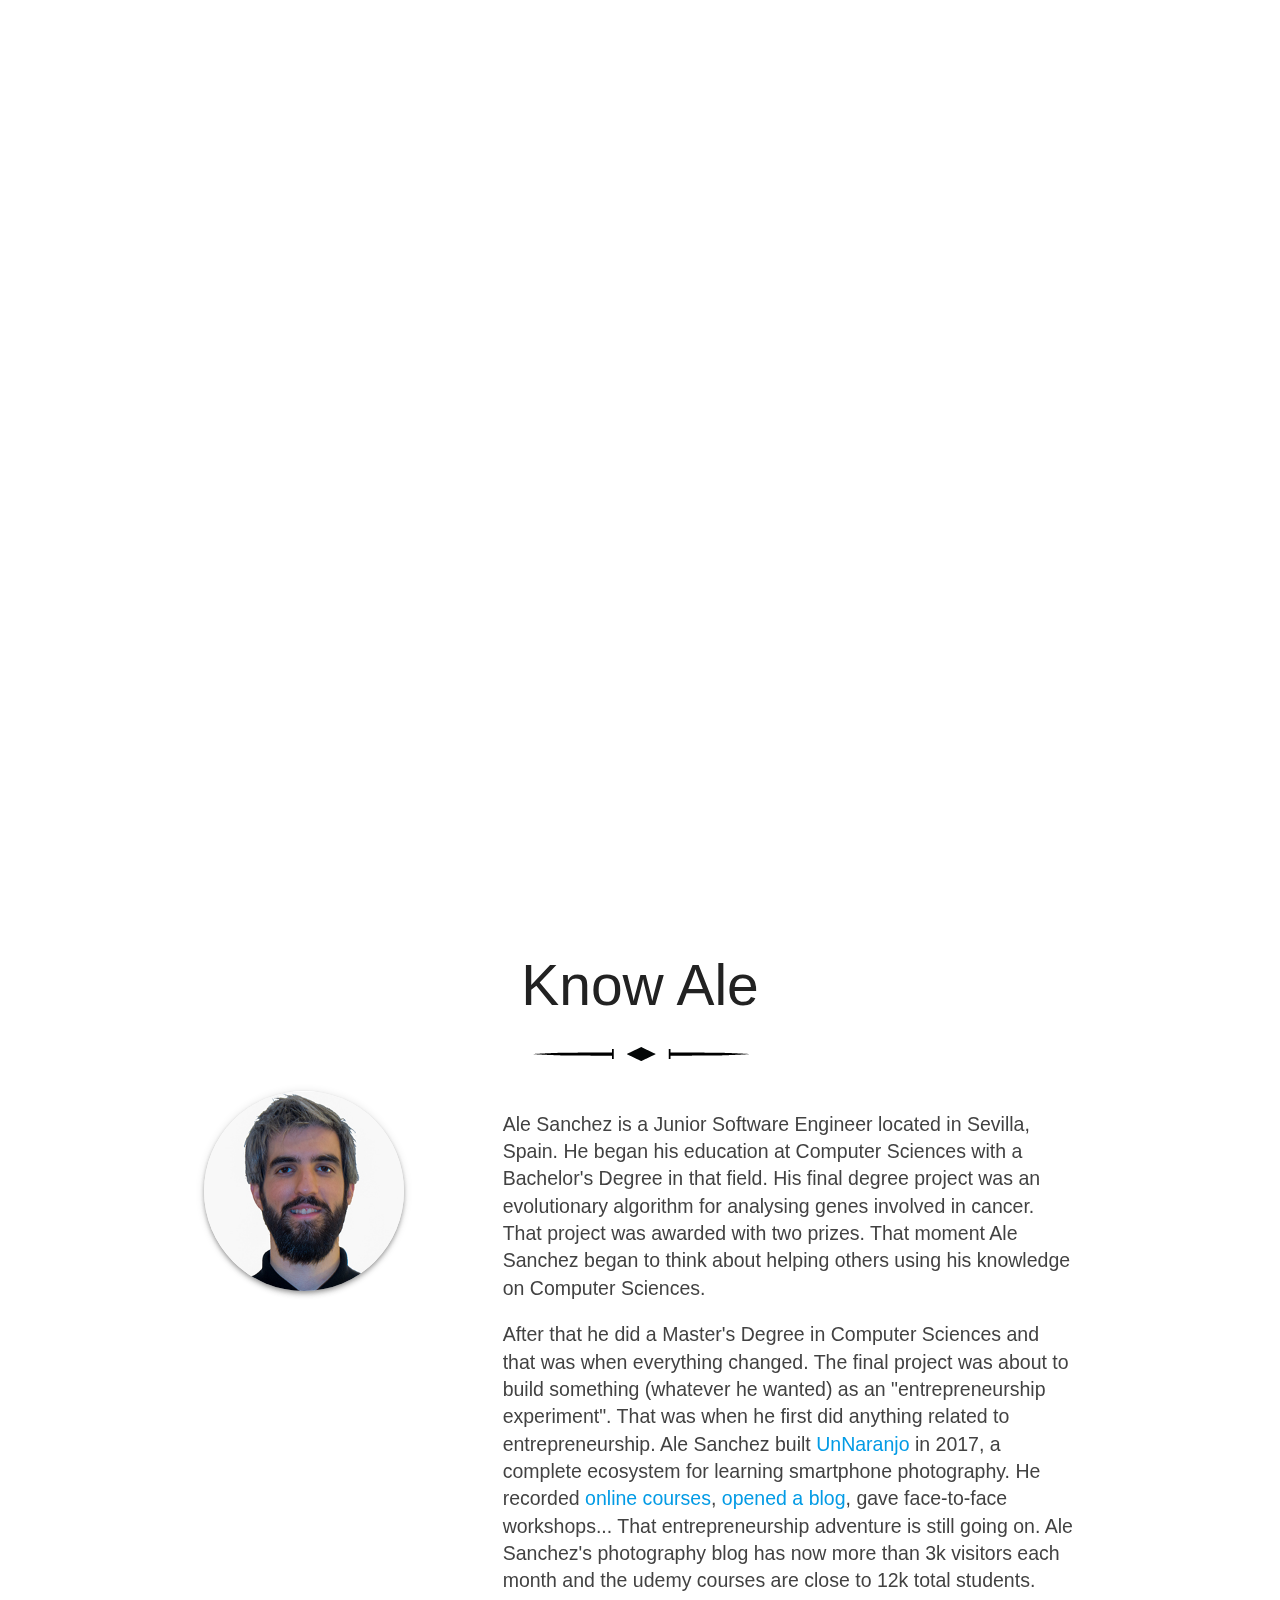
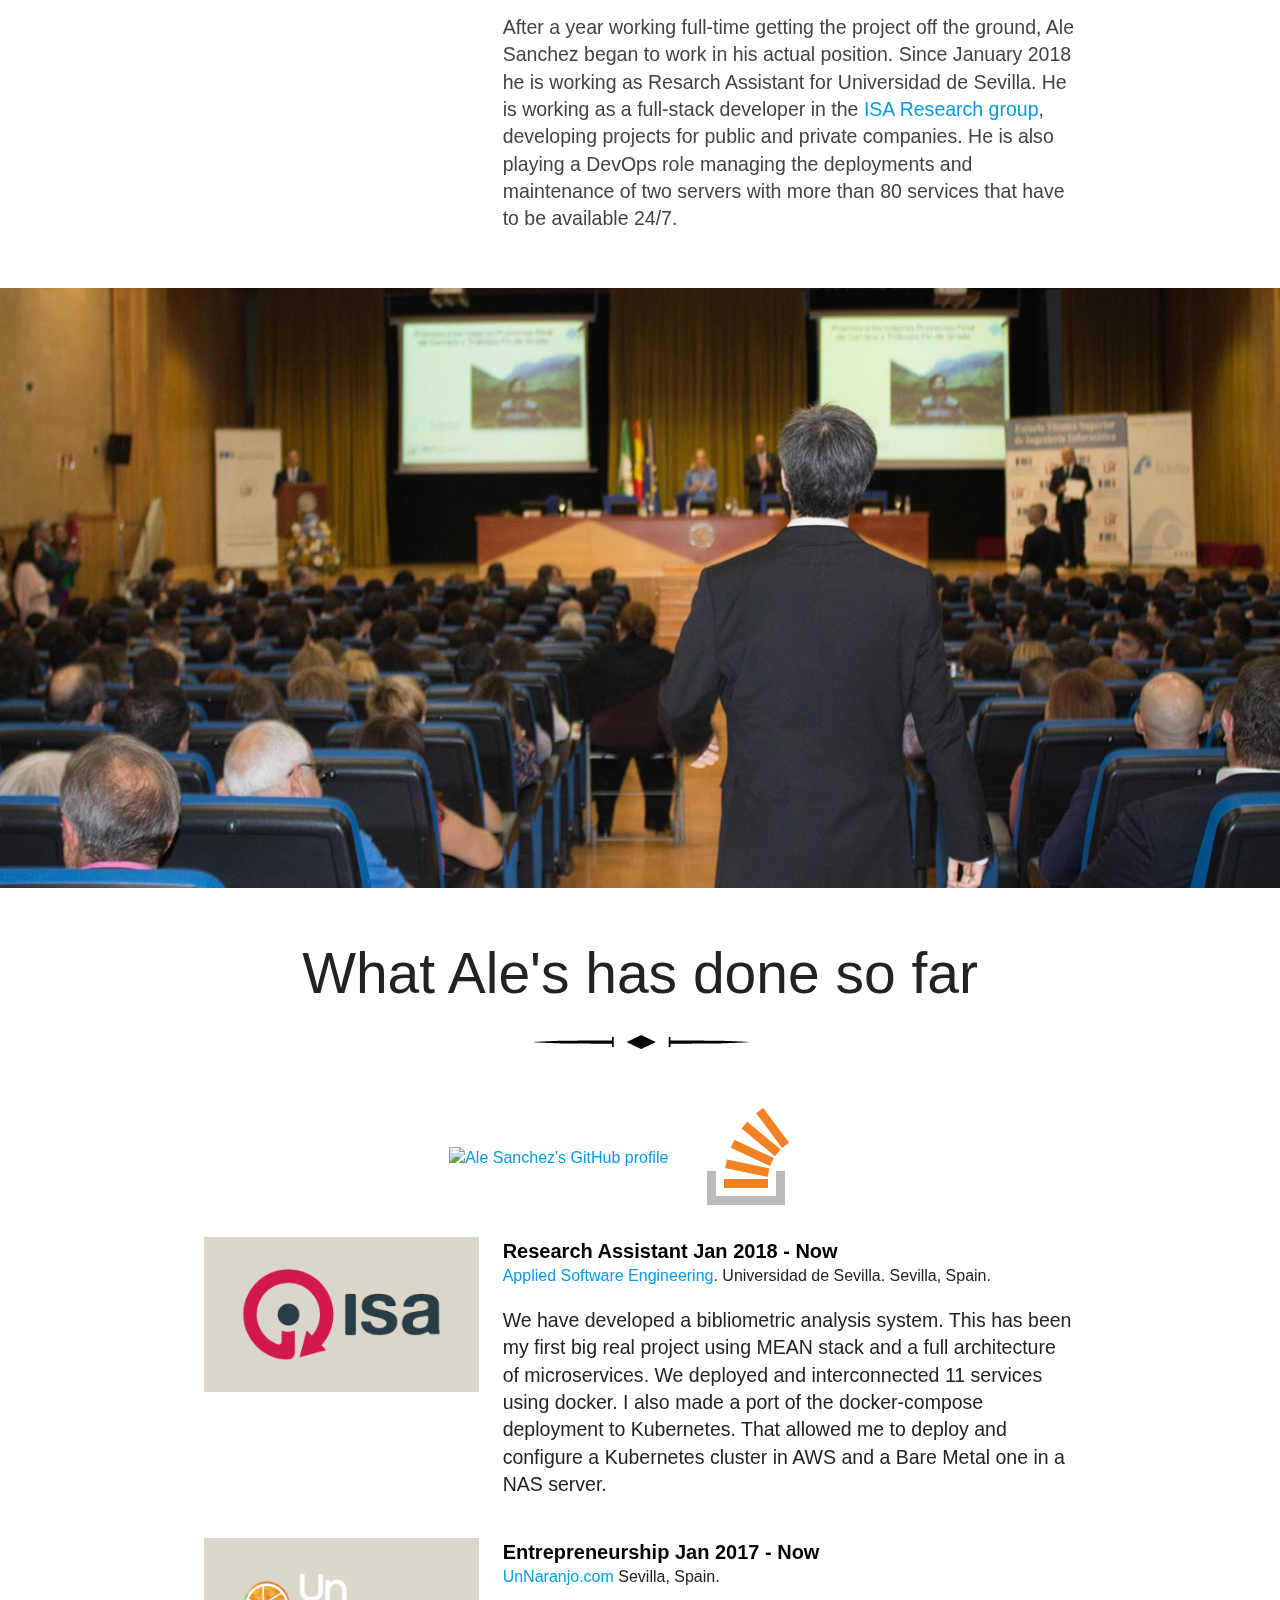
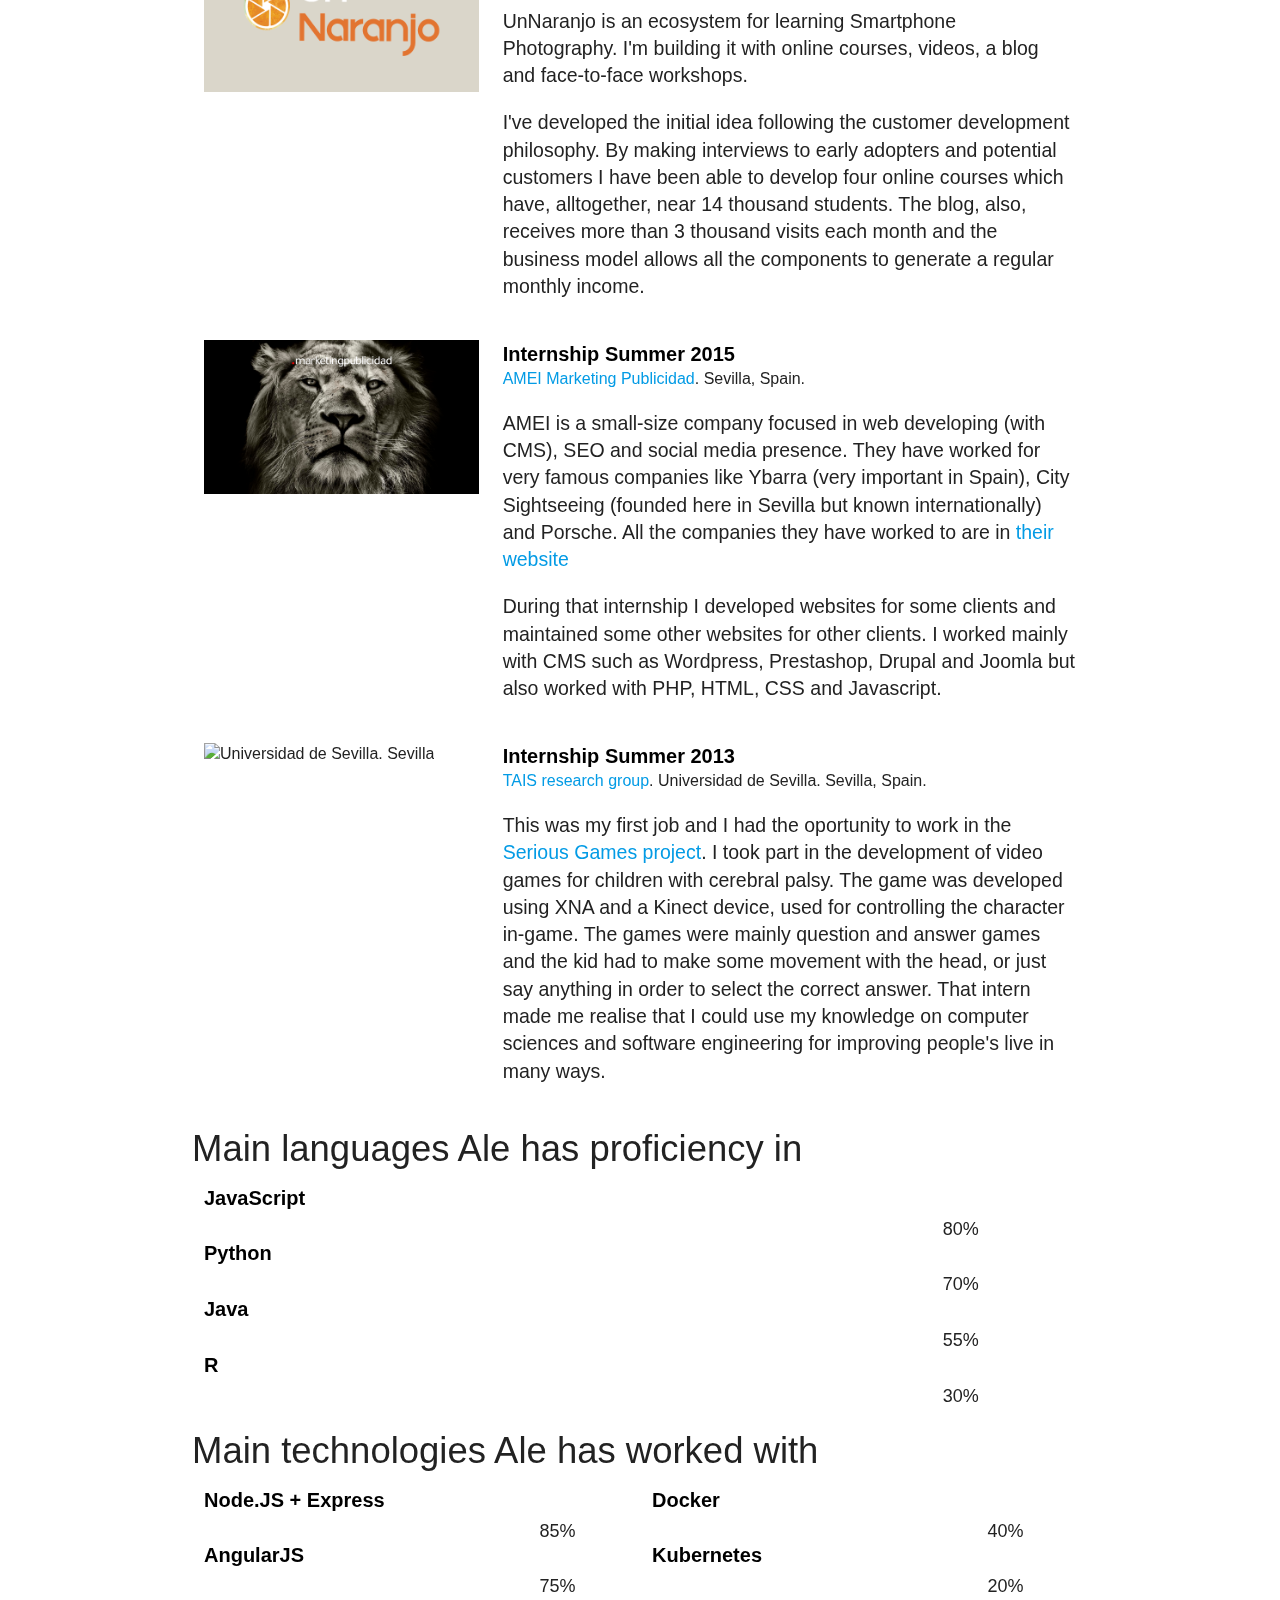
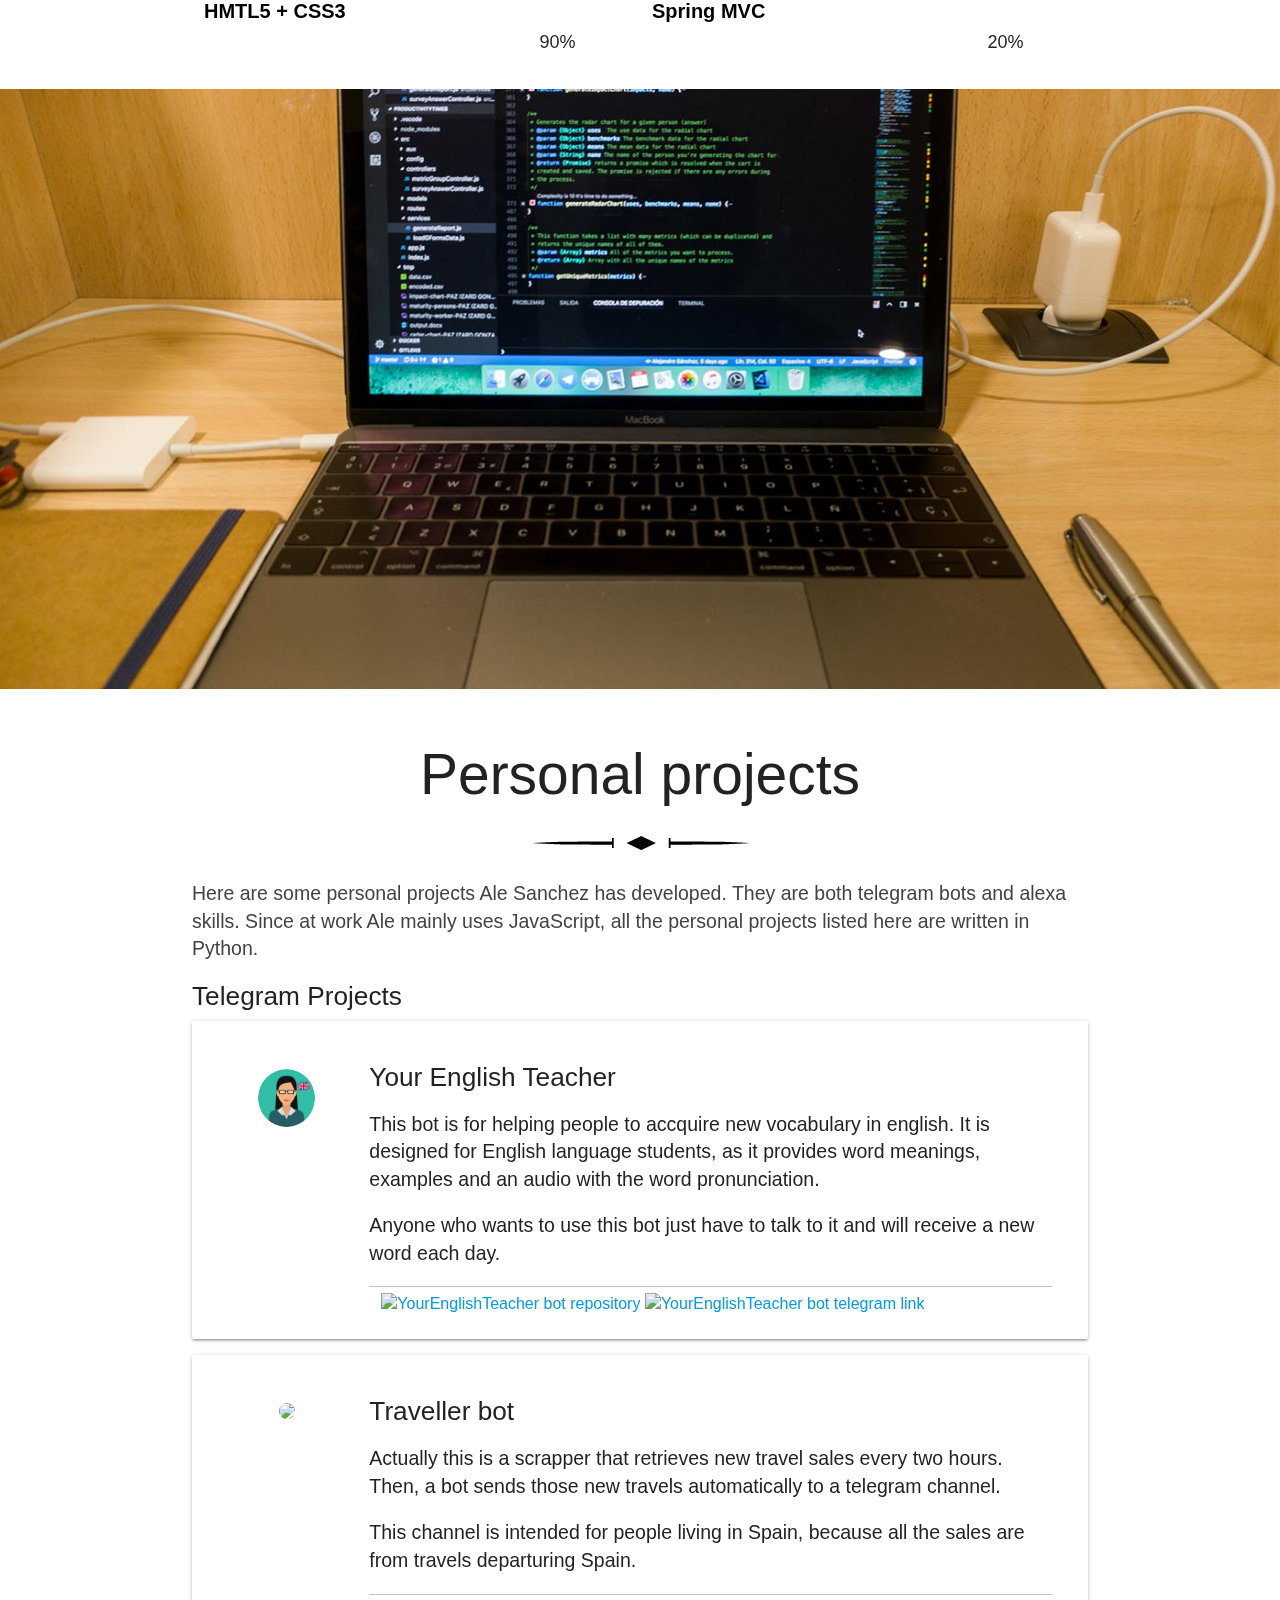
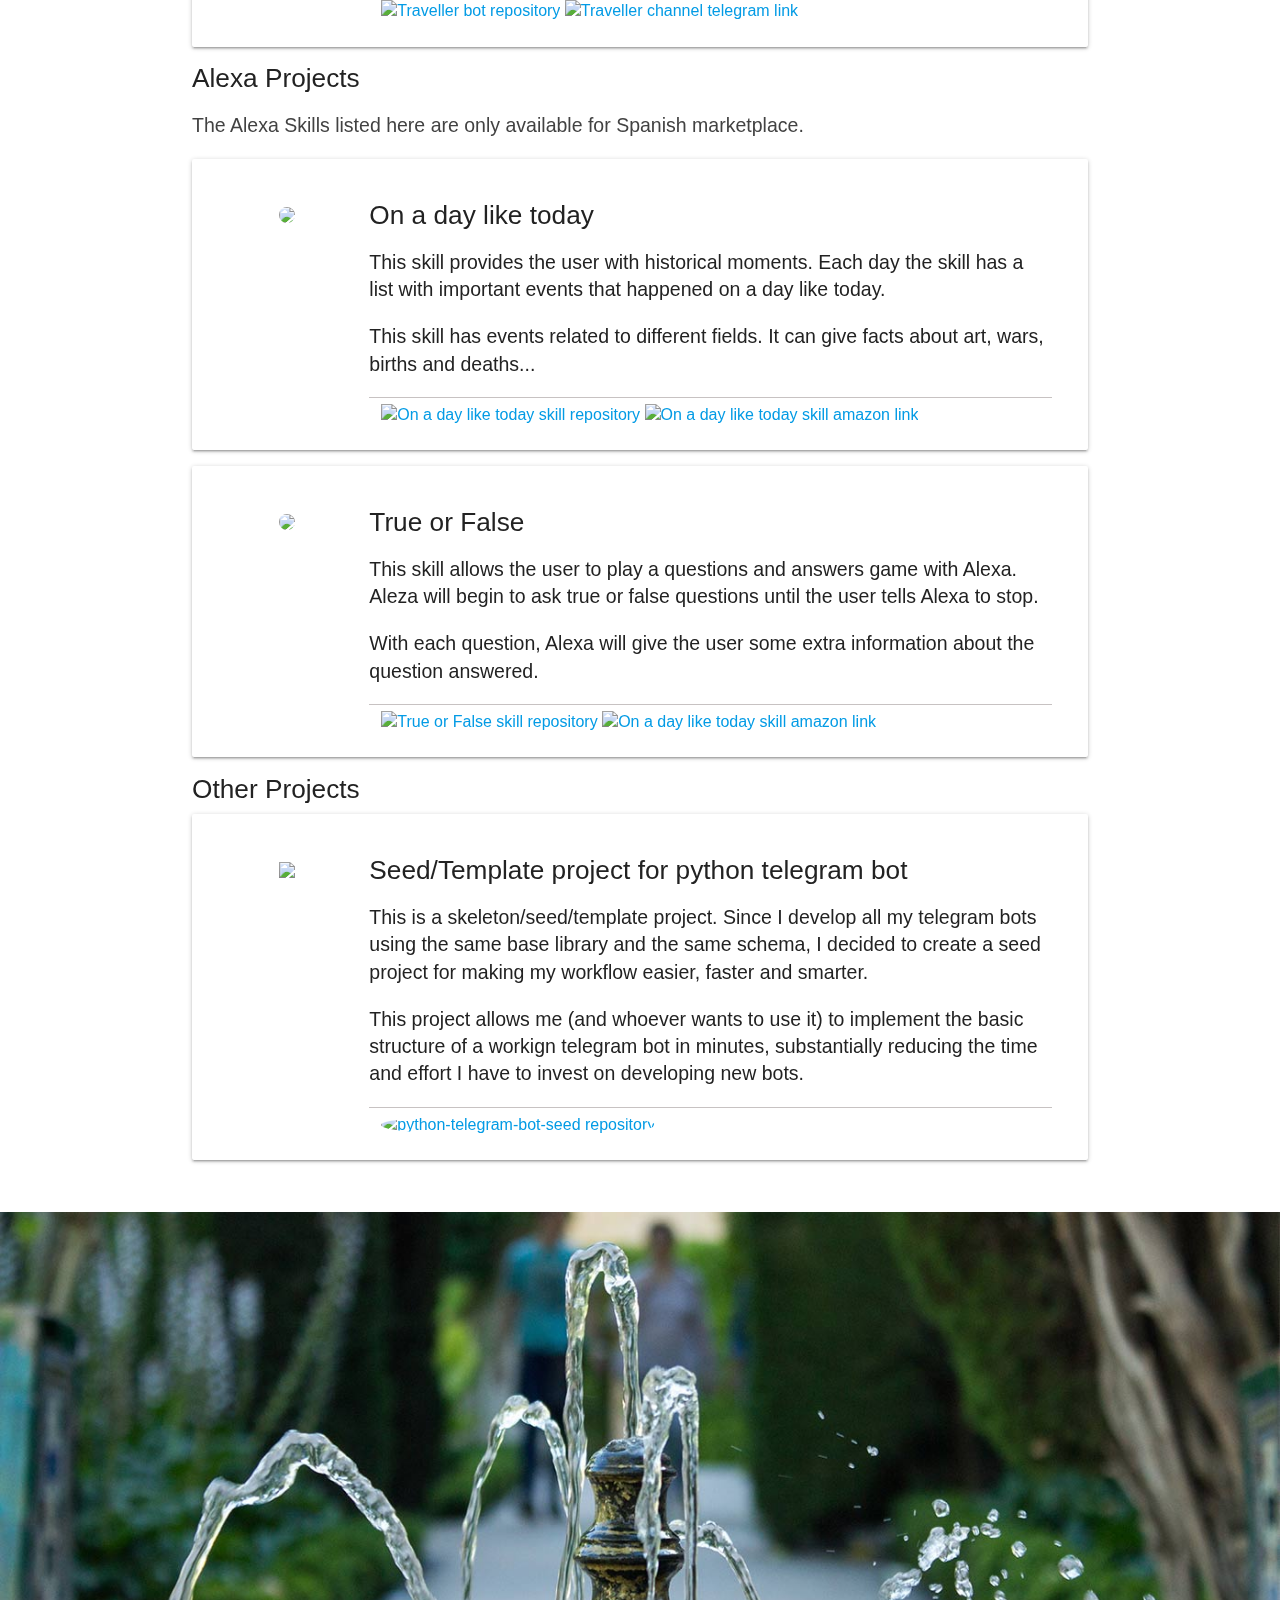
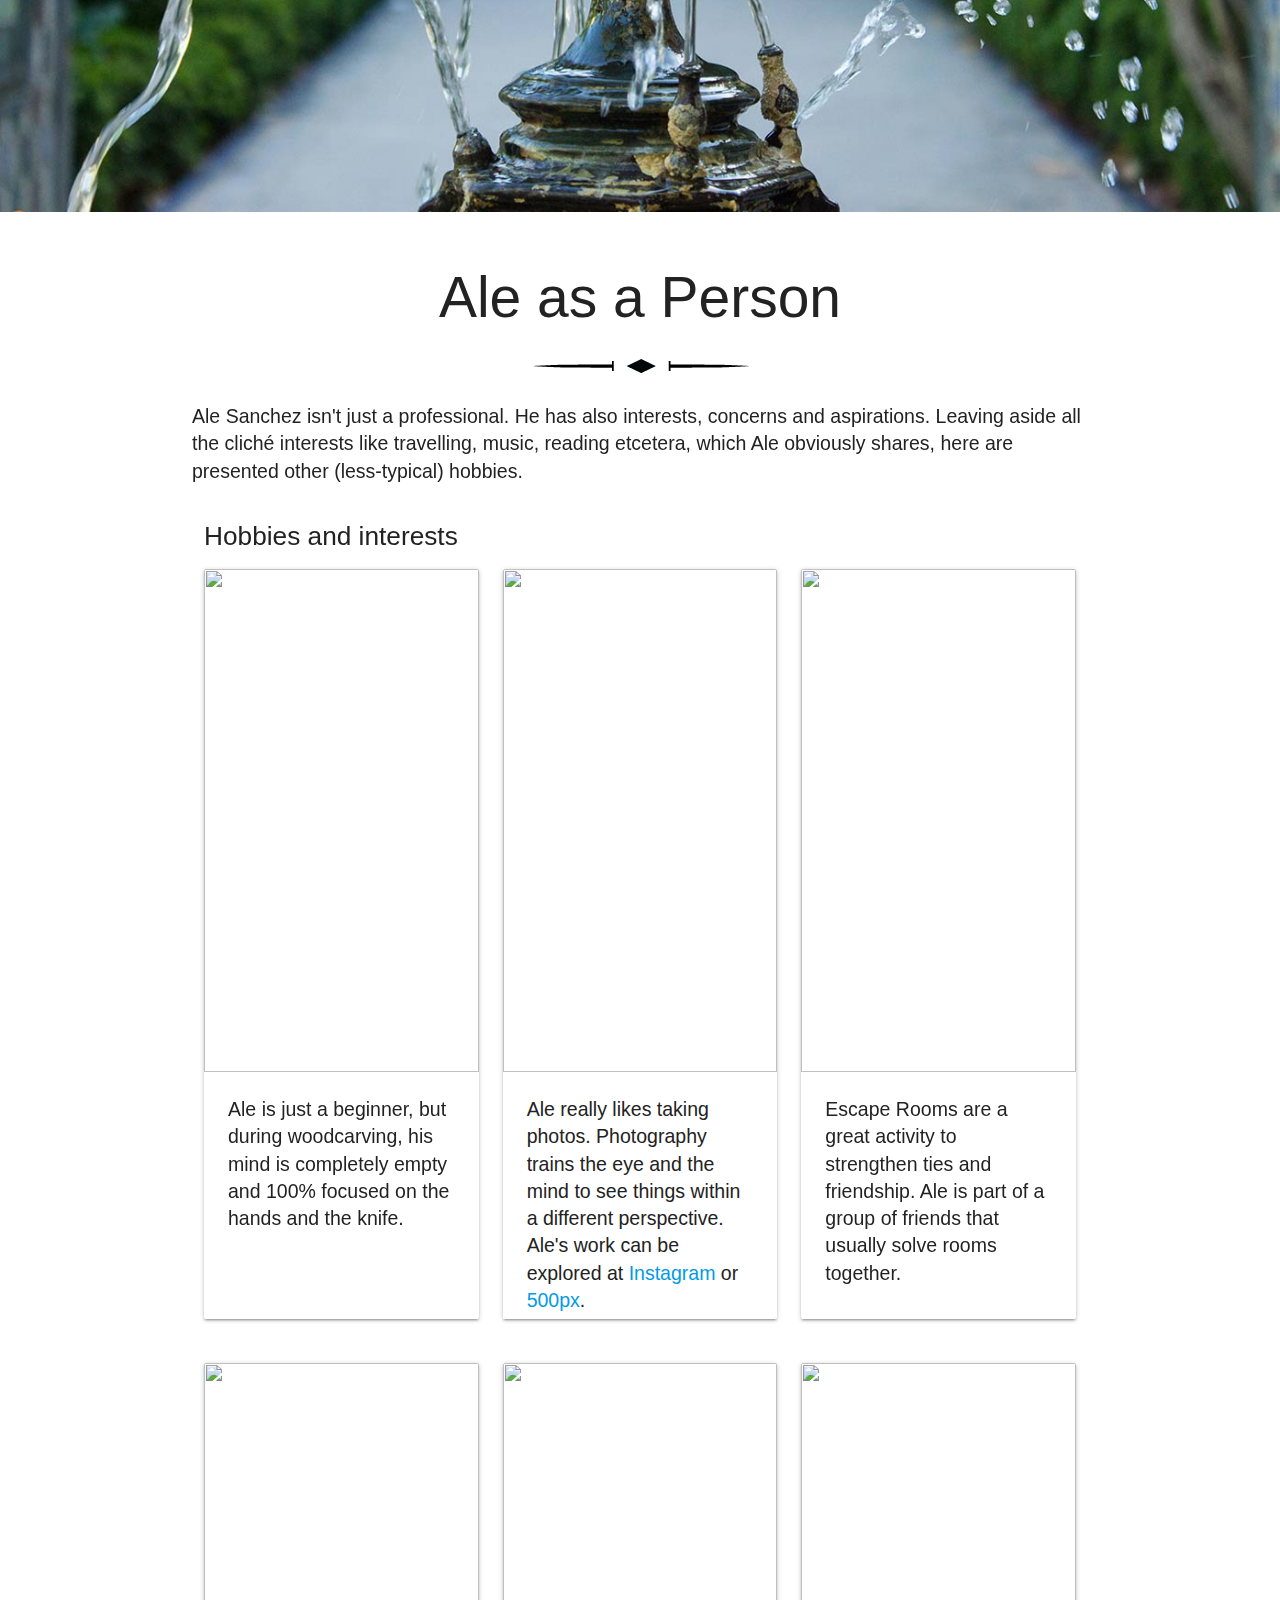
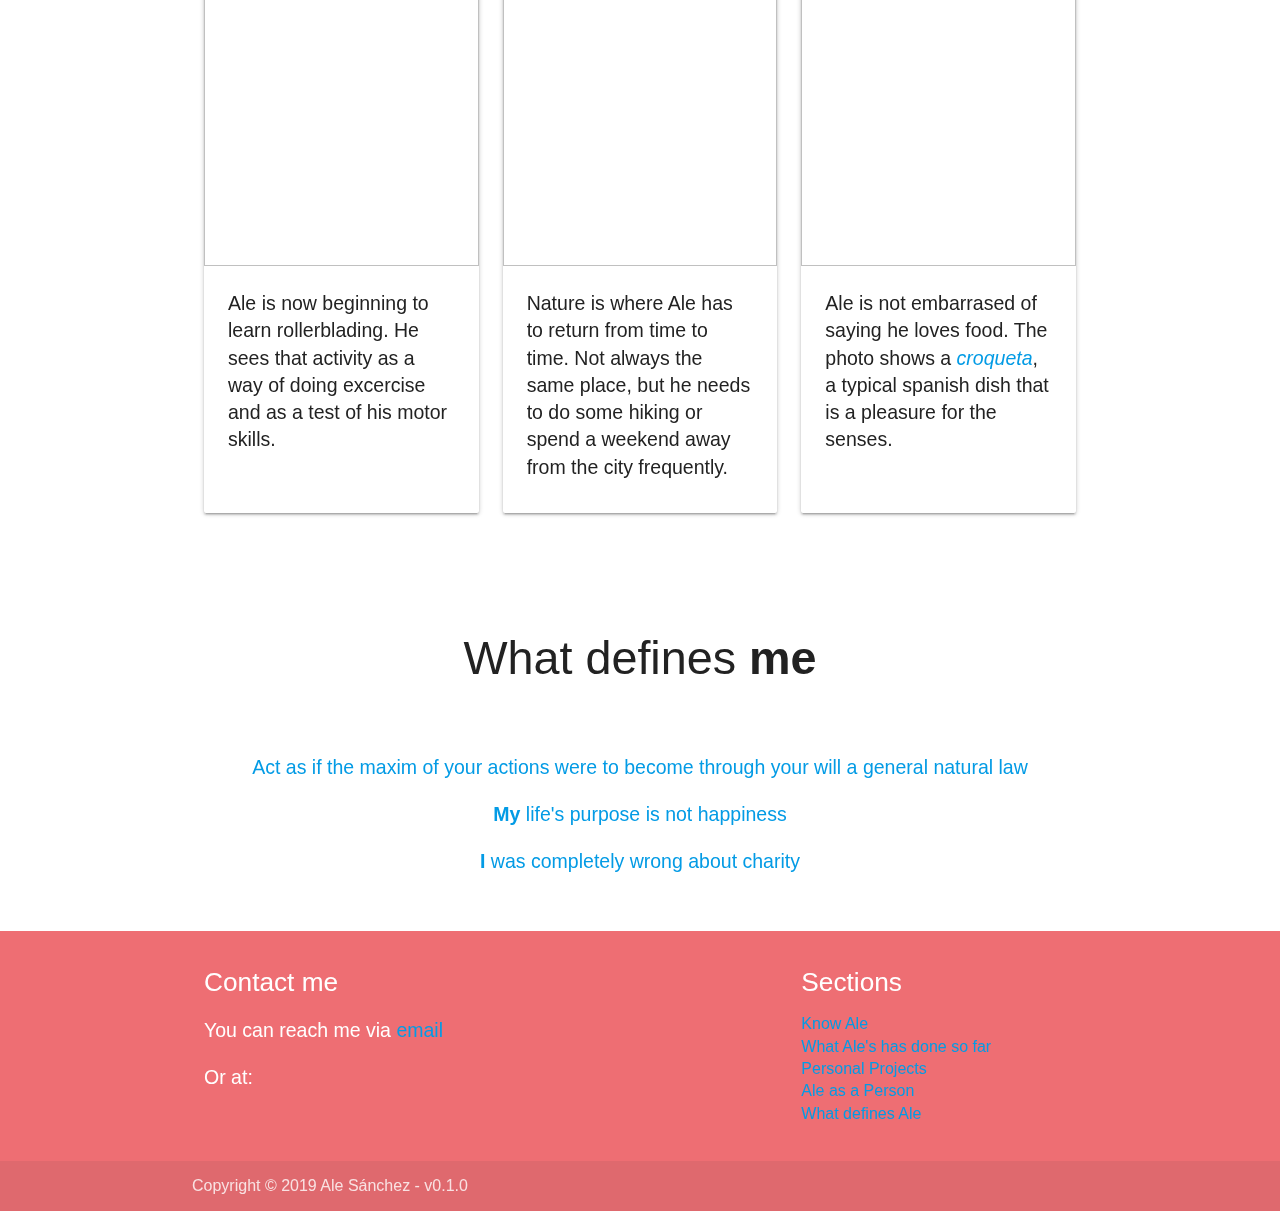
==== commit cc0e0151: "Added versioning" ====
--- a/index.html
+++ b/index.html
@@ -672,7 +672,7 @@
     </div>
     <div class="footer-copyright">
       <div class="container">
-        Copyright © 2019 Ale Sánchez
+        Copyright © 2019 Ale Sánchez - v0.1.0
       </div>
     </div>
   </footer>
@@ -687,12 +687,16 @@
   <script src="js/plugins.js"></script>
   <script src="js/main.js"></script>
 
-  <!-- Google Analytics: change UA-XXXXX-Y to be your site's ID. -->
+  <!-- Global site tag (gtag.js) - Google Analytics -->
+  <script async src="https://www.googletagmanager.com/gtag/js?id=UA-57466112-13"></script>
   <script>
-    window.ga = function () { ga.q.push(arguments) }; ga.q = []; ga.l = +new Date;
-    ga('create', 'UA-XXXXX-Y', 'auto'); ga('send', 'pageview')
+    window.dataLayer = window.dataLayer || [];
+    function gtag(){dataLayer.push(arguments);}
+    gtag('js', new Date());
+
+    gtag('config', 'UA-57466112-13');
   </script>
-  <script src="https://www.google-analytics.com/analytics.js" async defer></script>
+
 </body>
 
 </html>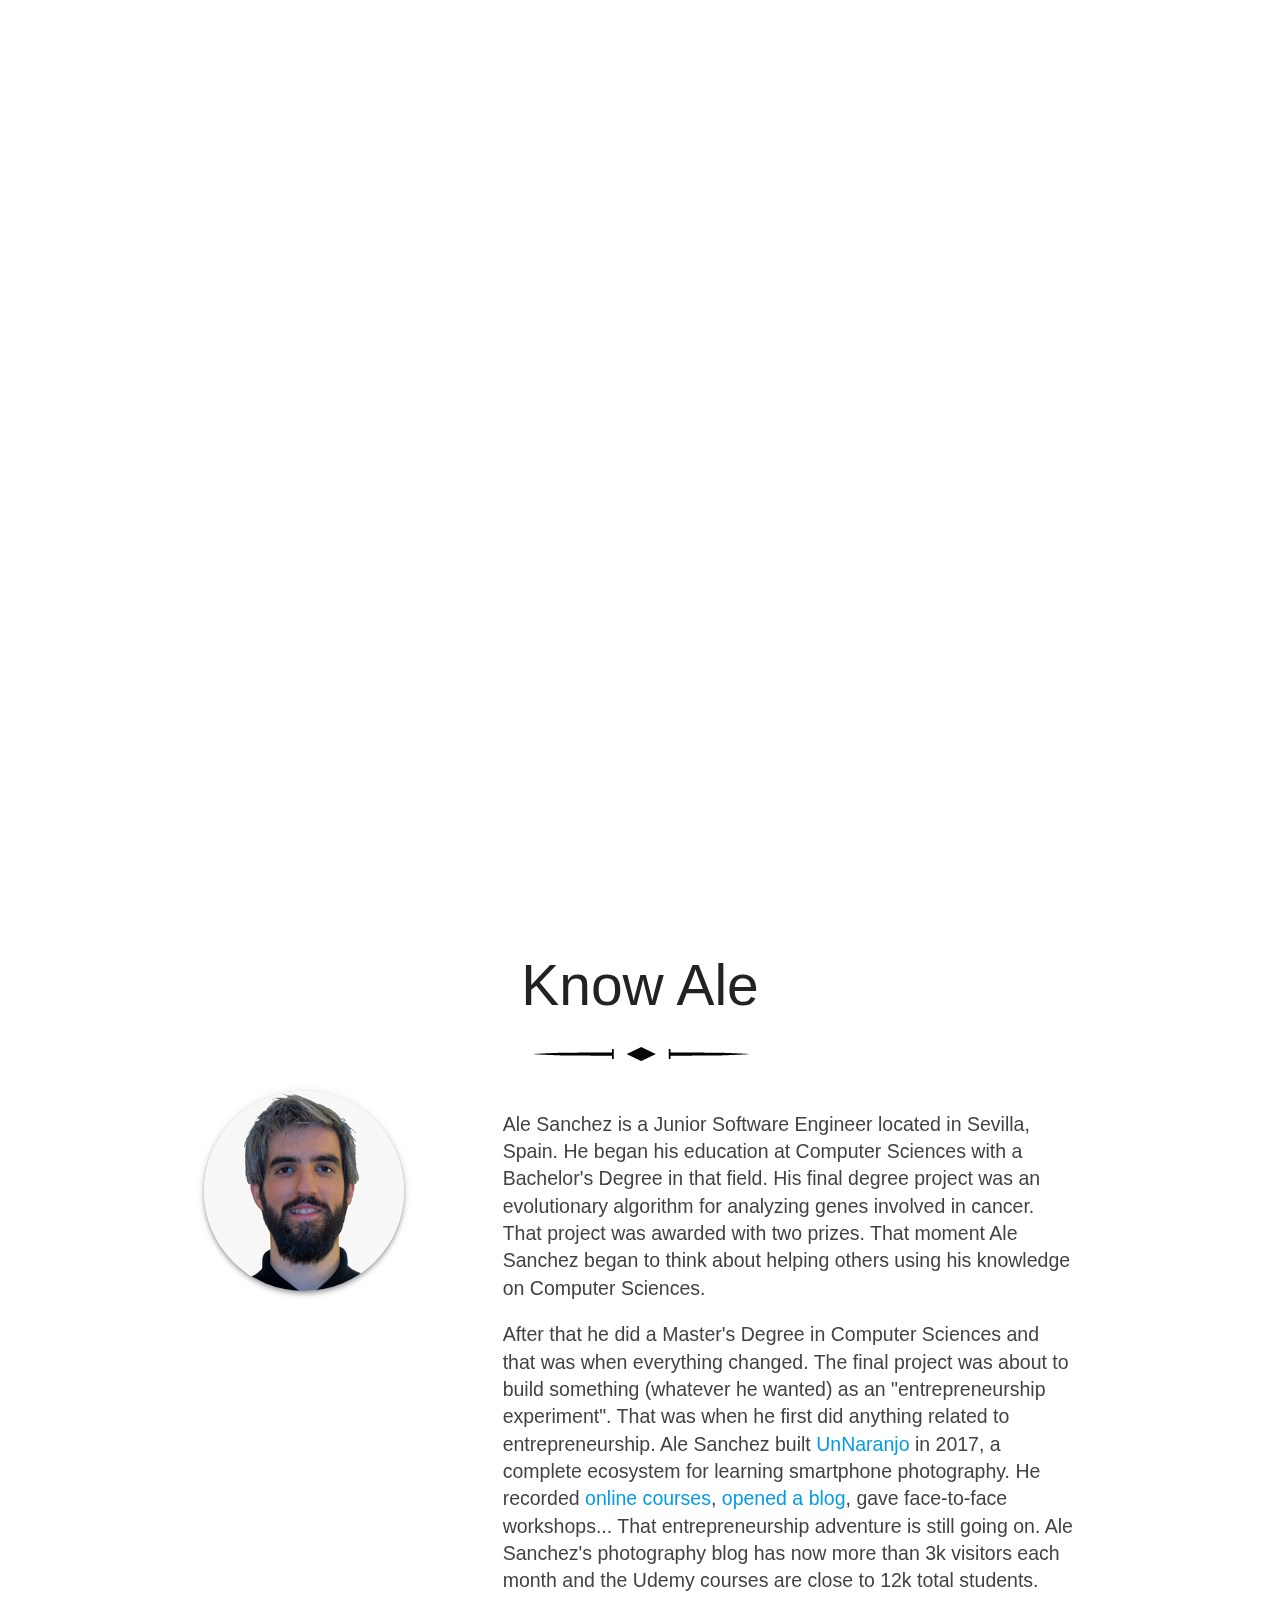
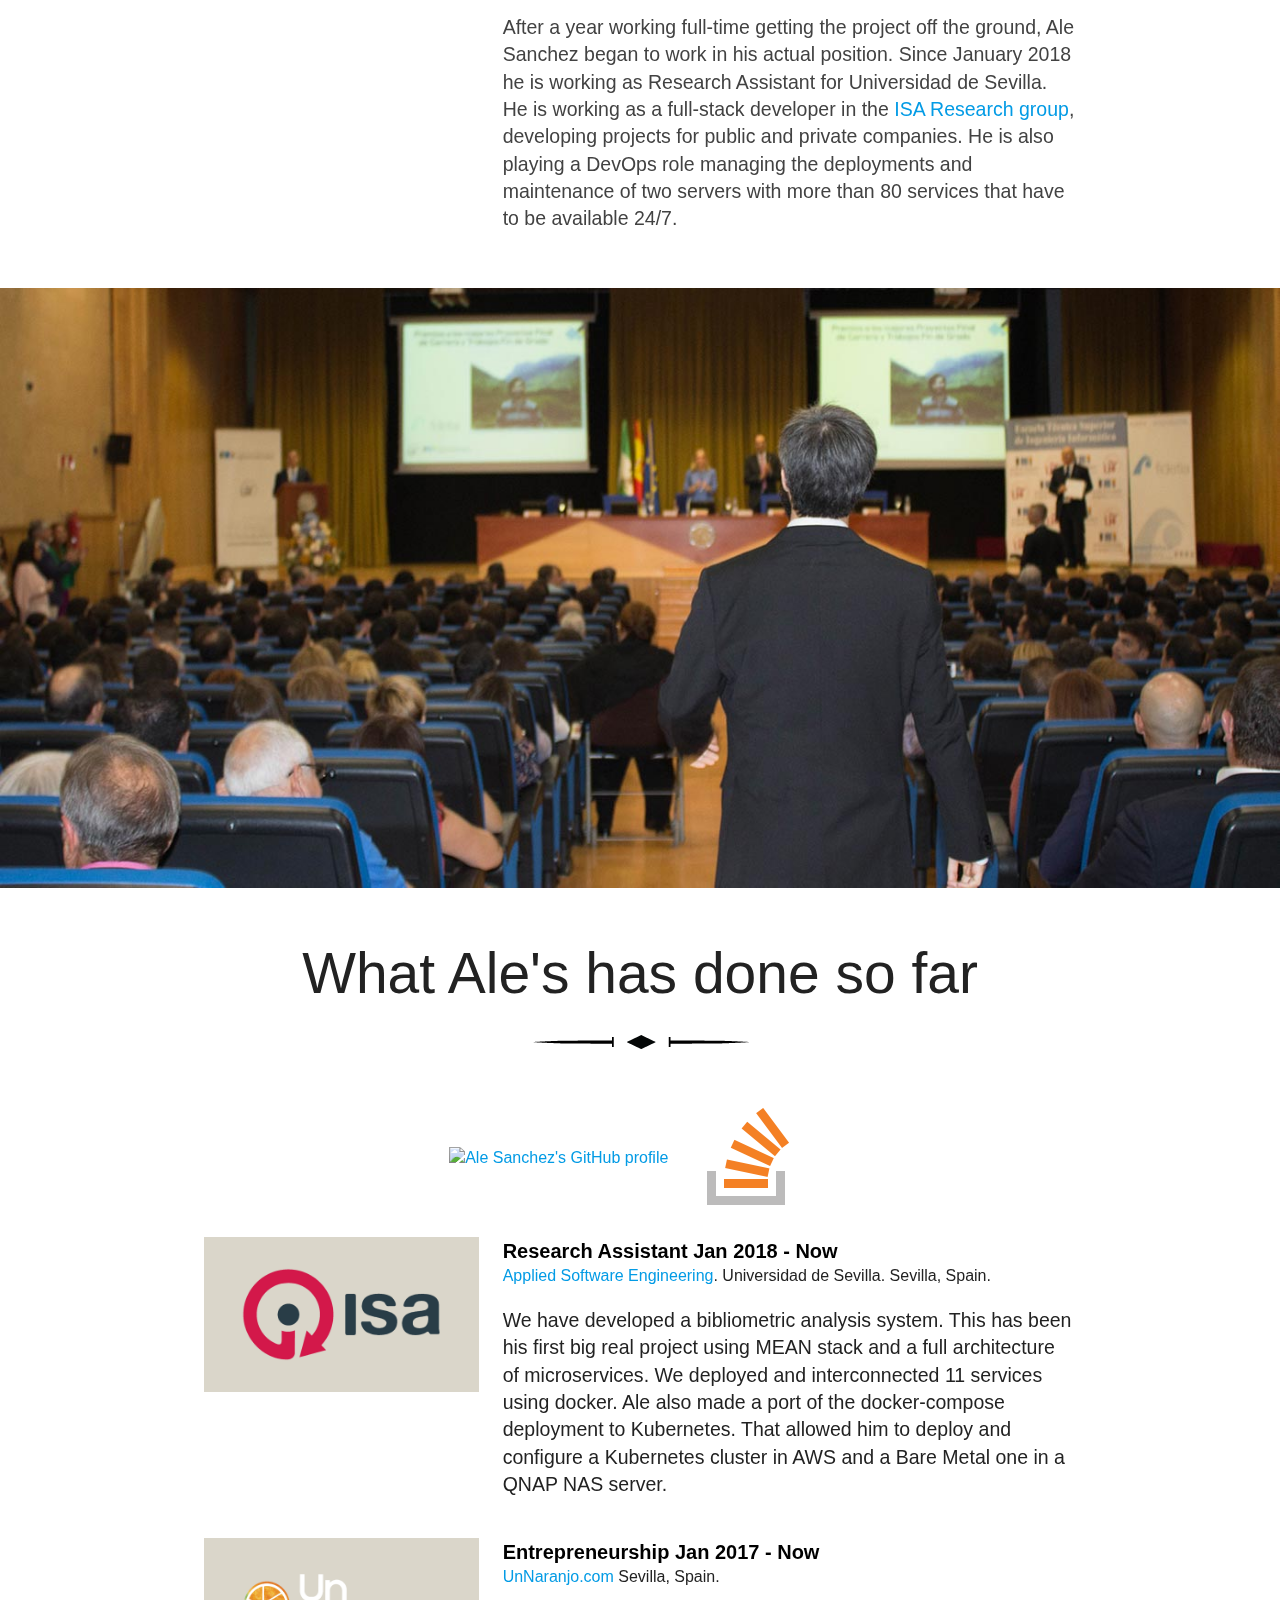
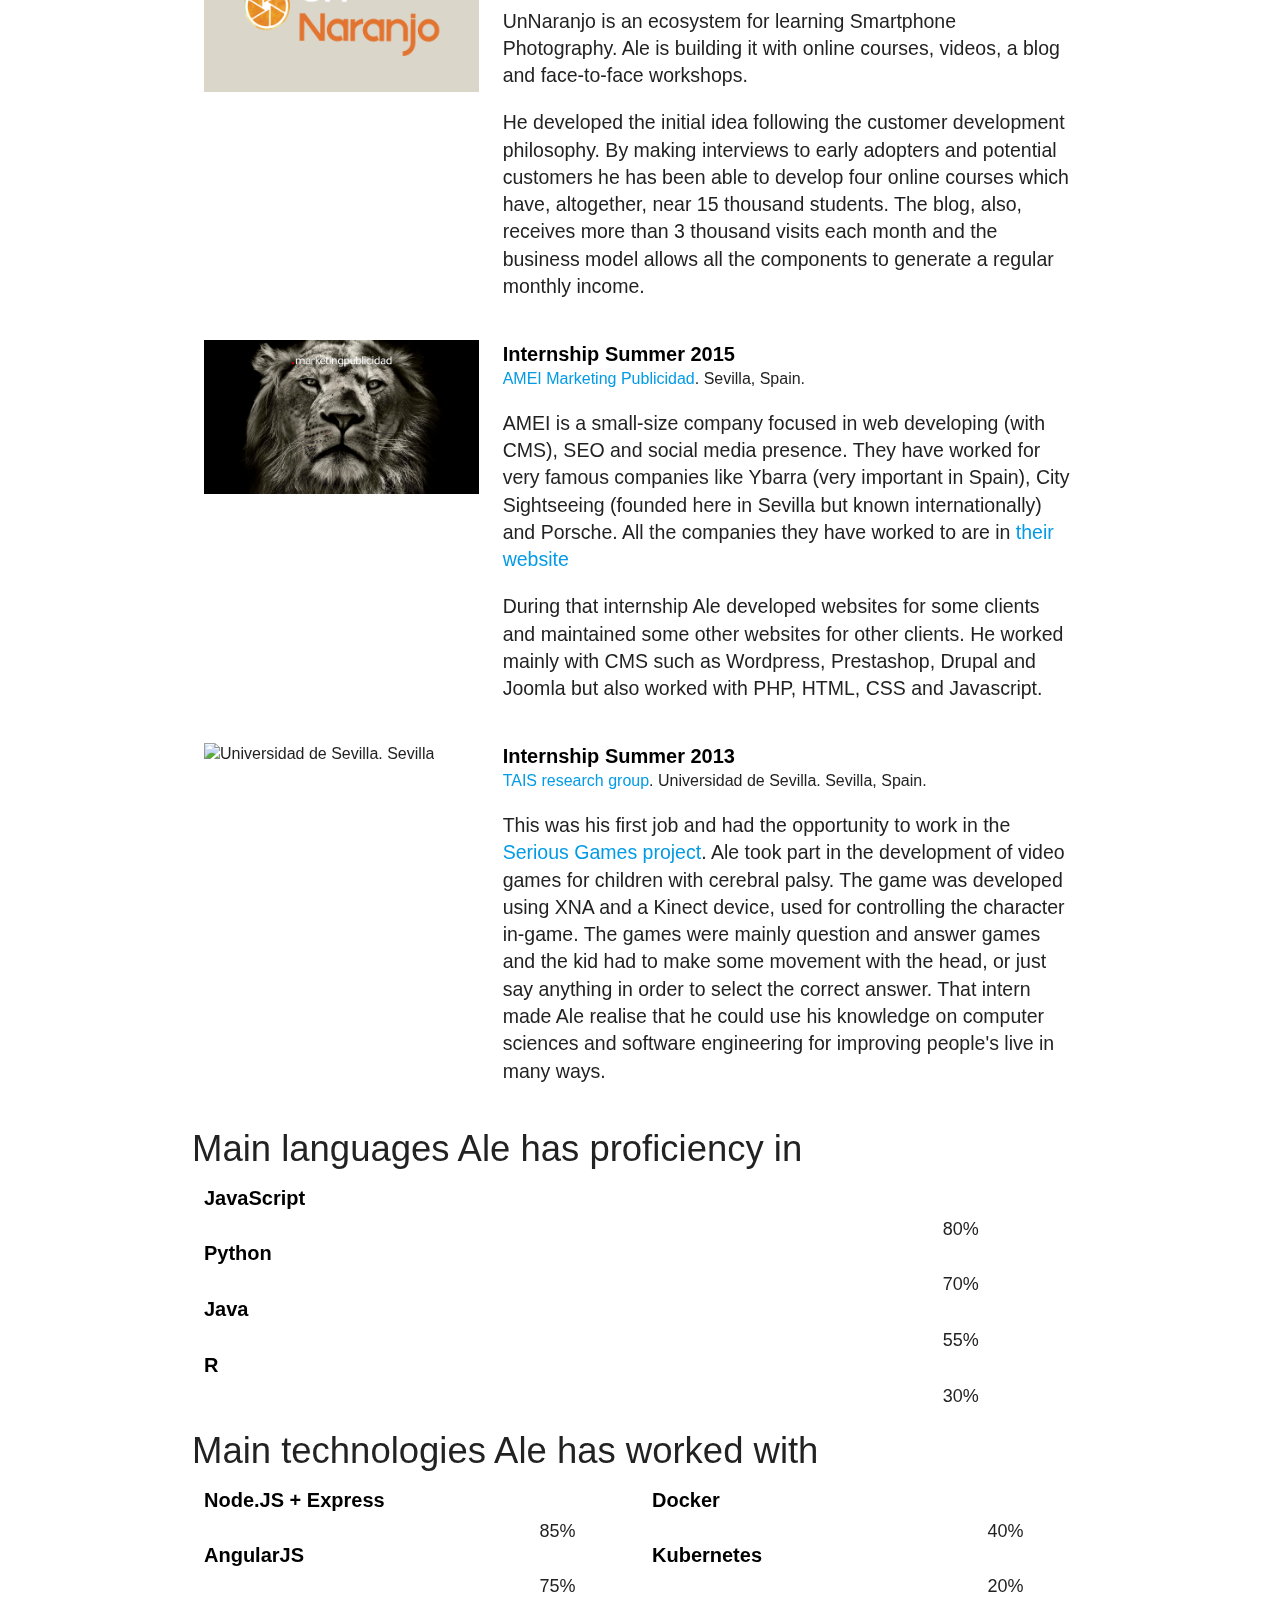
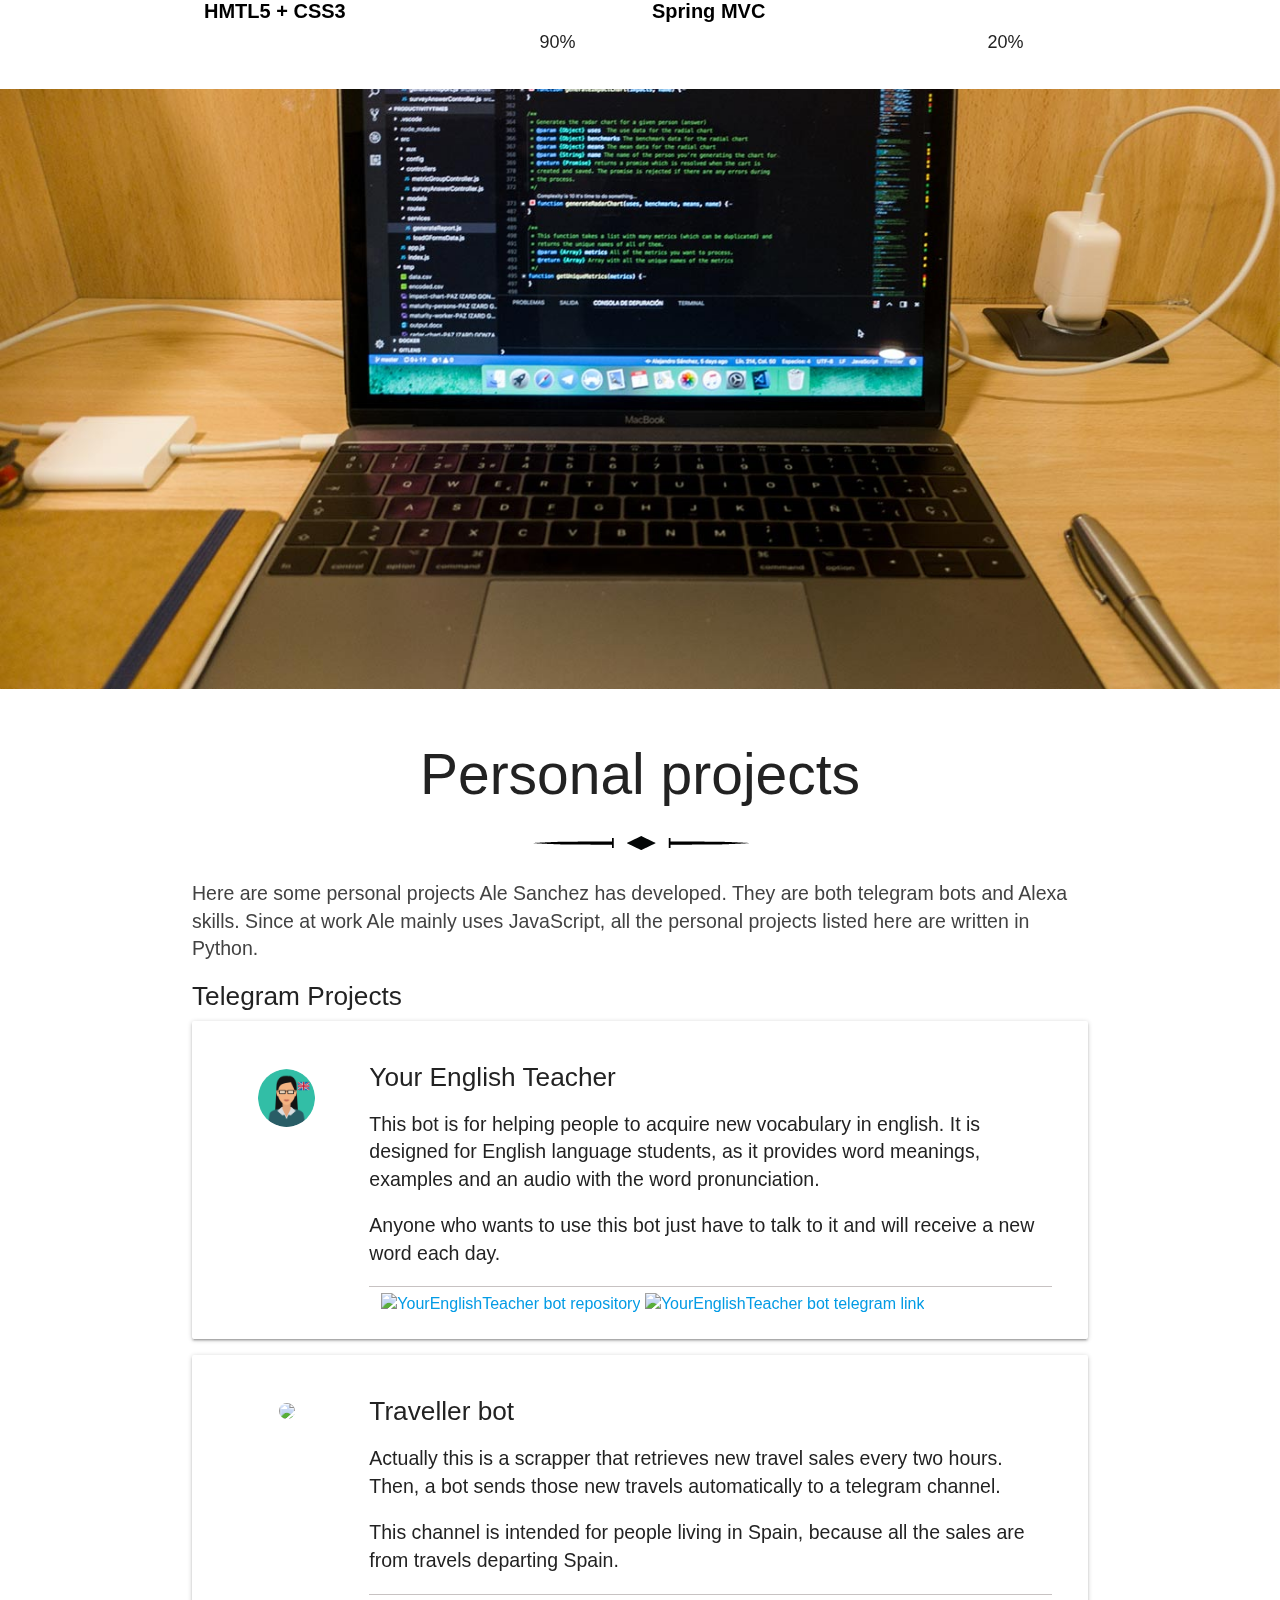
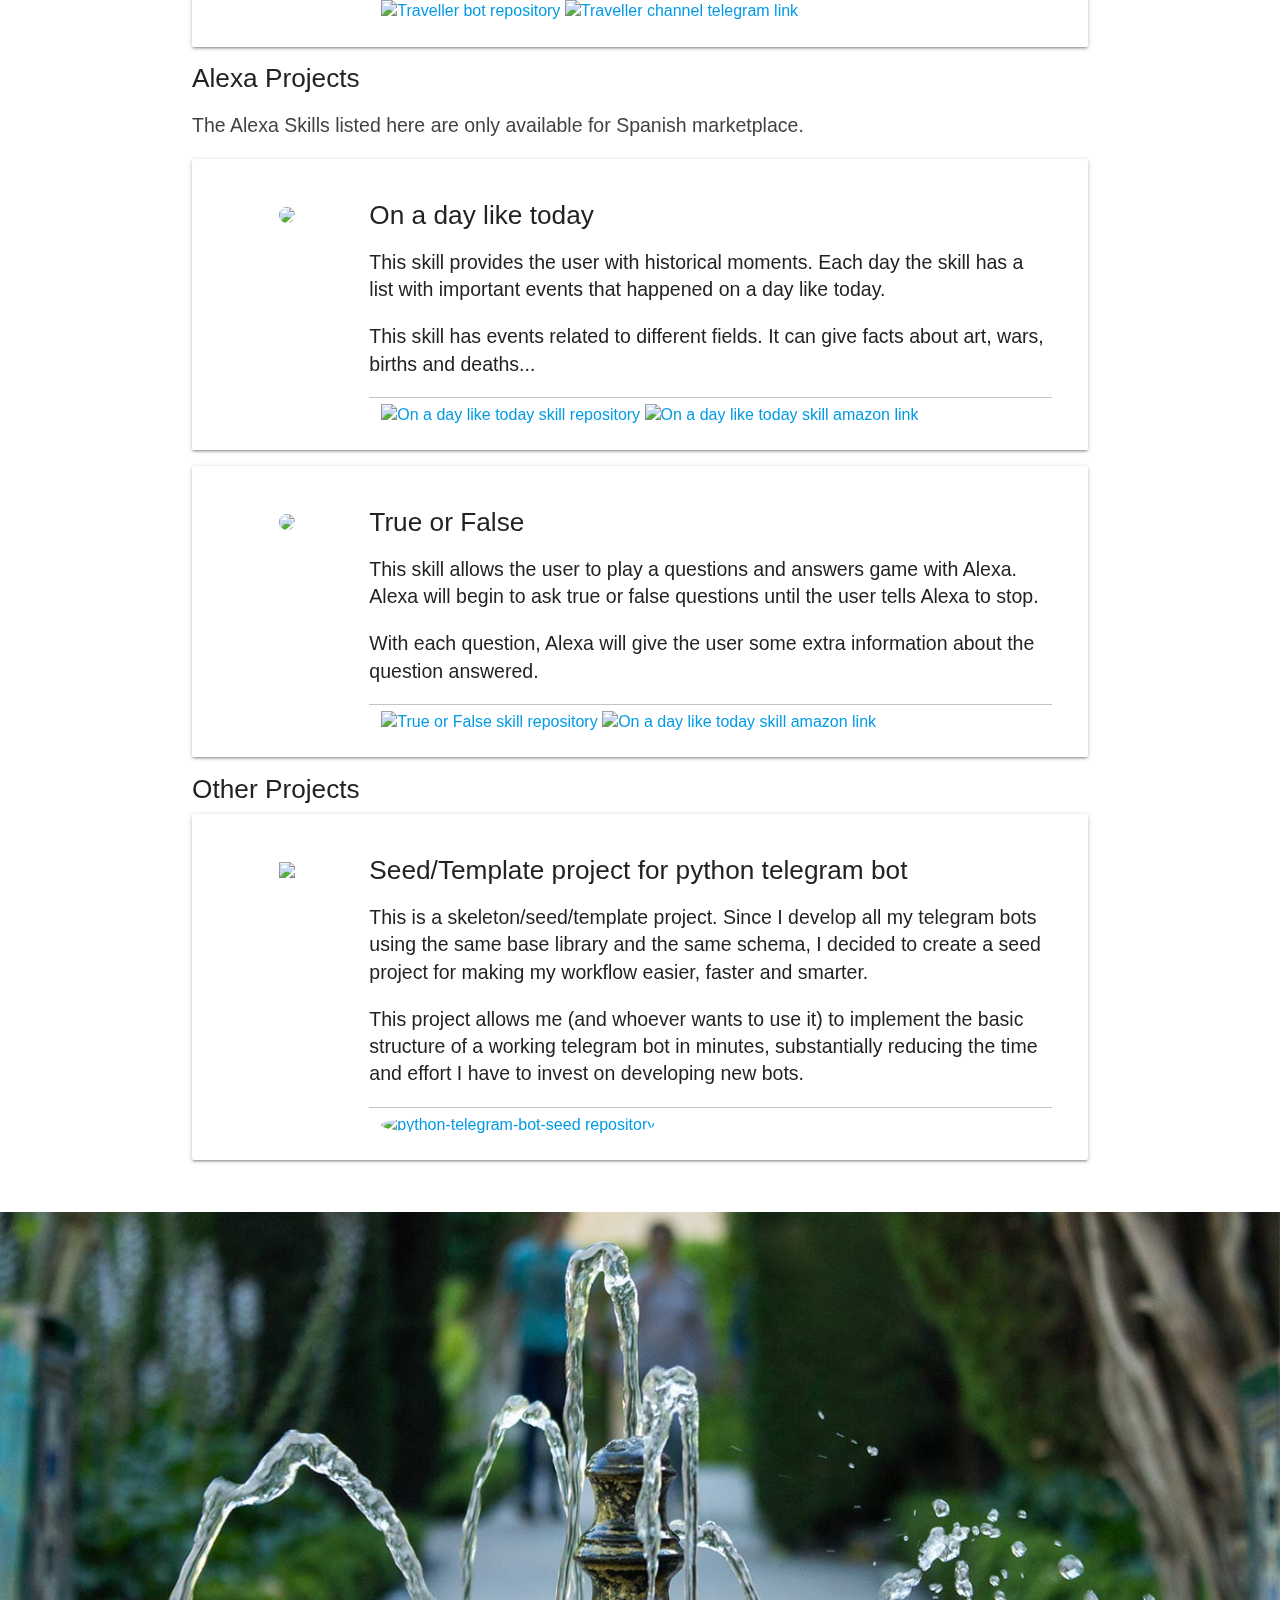
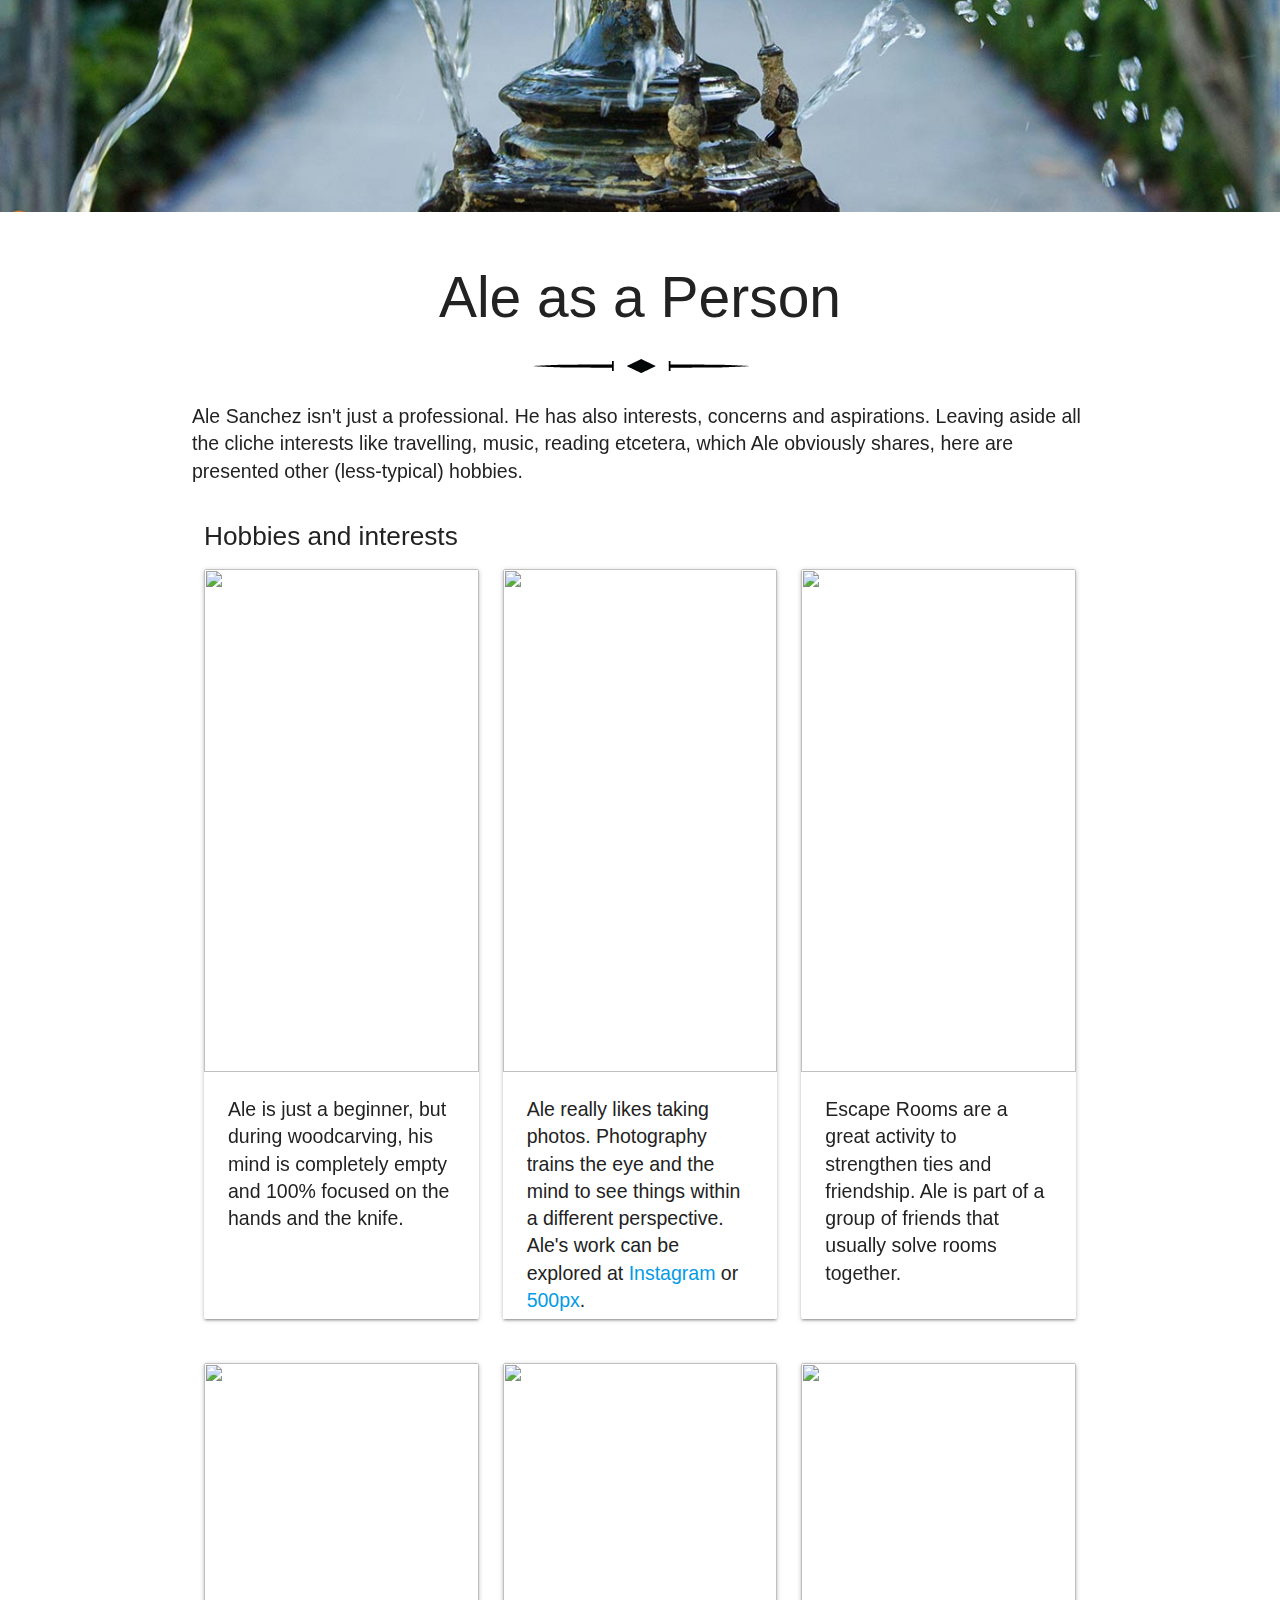
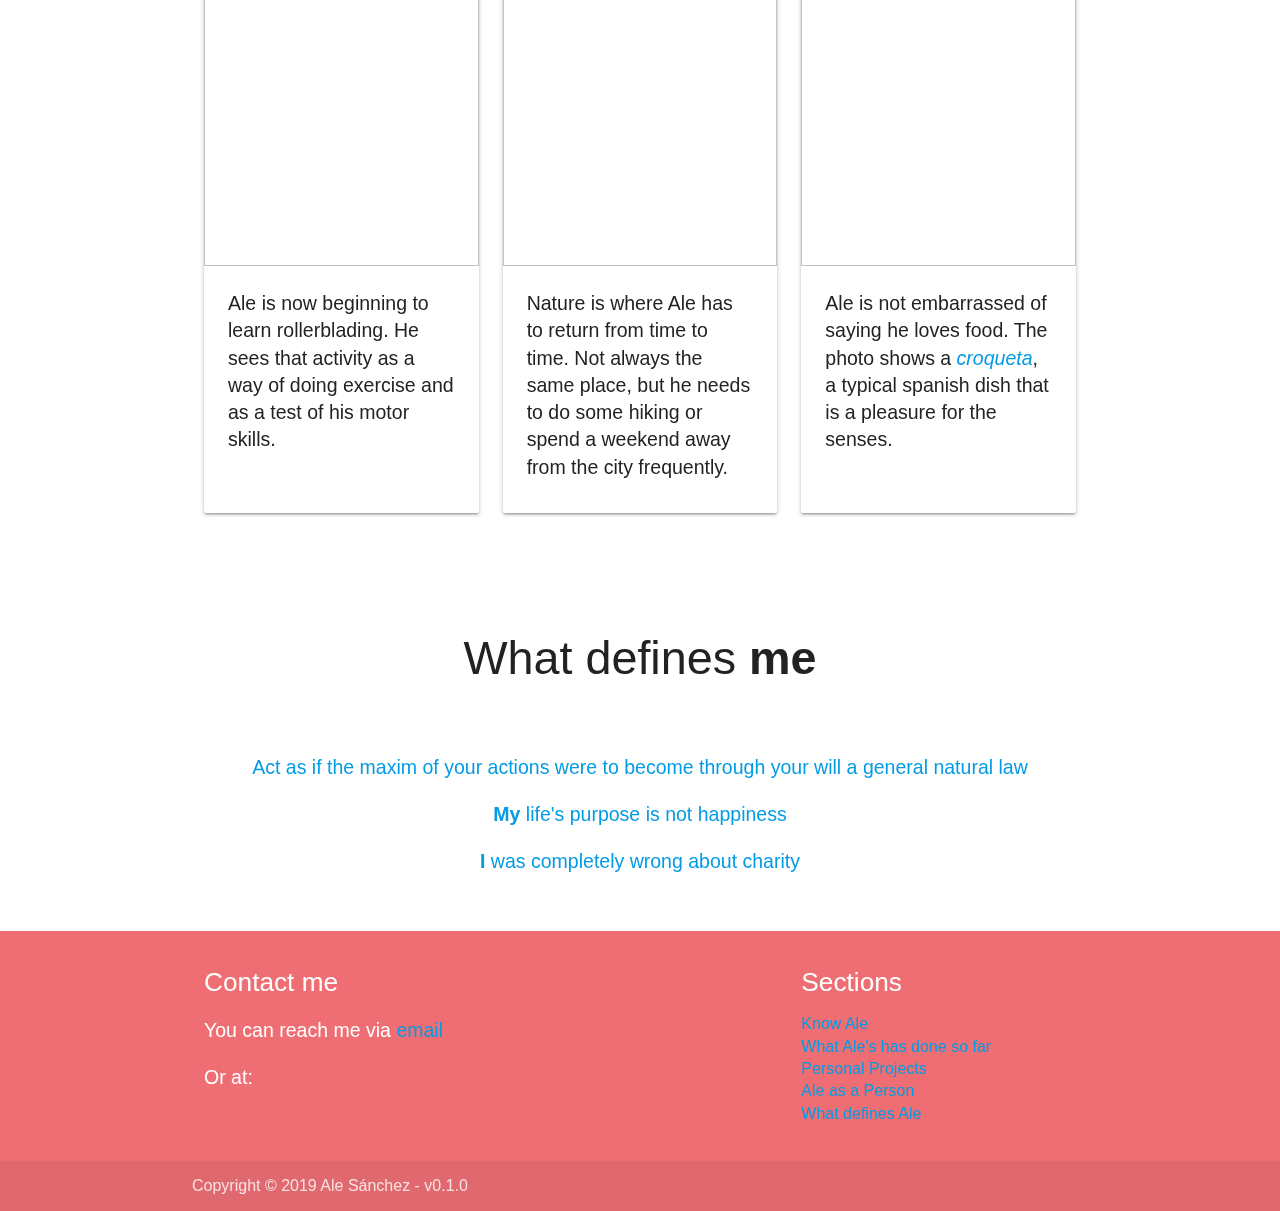
==== commit 3c70a229: "Fixed typos" ====
--- a/index.html
+++ b/index.html
@@ -65,7 +65,7 @@
         <p class="grey-text text-darken-3 lighten-3">
           Ale Sanchez is a Junior Software Engineer located in Sevilla, Spain. He began his education at Computer
           Sciences with a Bachelor's Degree in that field. His final degree project was an evolutionary algorithm for
-          analysing genes involved in cancer. That project was awarded with two prizes. That moment Ale Sanchez began
+          analyzing genes involved in cancer. That project was awarded with two prizes. That moment Ale Sanchez began
           to think about helping others using his knowledge on Computer Sciences.
         </p>
         <p class="grey-text text-darken-3 lighten-3">
@@ -75,11 +75,11 @@
           in 2017, a complete ecosystem for learning smartphone photography. He recorded <a href="https://www.udemy.com/user/alejandro-sanchez-medina-2/">online
             courses</a>, <a href="https://unnaranjo.com">opened a blog</a>, gave face-to-face workshops... That
           entrepreneurship adventure is still going on. Ale Sanchez's photography blog has now more than 3k visitors
-          each month and the udemy courses are close to 12k total students.
+          each month and the Udemy courses are close to 12k total students.
         </p>
         <p class="grey-text text-darken-3 lighten-3">
           After a year working full-time getting the project off the ground, Ale Sanchez began to work in his actual
-          position. Since January 2018 he is working as Resarch Assistant for Universidad de Sevilla. He is working as
+          position. Since January 2018 he is working as Research Assistant for Universidad de Sevilla. He is working as
           a full-stack developer in the <a href="http://www.isa.us.es/2.0/">ISA Research group</a>, developing projects
           for public and private companies. He is also playing a DevOps role managing the deployments and maintenance
           of two servers with more than 80 services that have to be available 24/7.
@@ -132,12 +132,12 @@
           </div>
           <div class="description">
             <p>
-              We have developed a bibliometric analysis system. This has been my first
+              We have developed a bibliometric analysis system. This has been his first
               big real project using MEAN stack and a full architecture of microservices. We deployed and
               interconnected
-              11 services using docker. I also made a port of the docker-compose deployment to Kubernetes. That allowed
-              me
-              to deploy and configure a Kubernetes cluster in AWS and a Bare Metal one in a NAS server.
+              11 services using docker. Ale also made a port of the docker-compose deployment to Kubernetes. That allowed
+              him
+              to deploy and configure a Kubernetes cluster in AWS and a Bare Metal one in a QNAP NAS server.
             </p>
           </div>
         </div>
@@ -155,16 +155,16 @@
           </div>
           <div class="description">
             <p>
-              UnNaranjo is an ecosystem for learning Smartphone Photography. I'm building it with online
+              UnNaranjo is an ecosystem for learning Smartphone Photography. Ale is building it with online
               courses, videos, a blog and face-to-face workshops.
             </p>
 
             <p>
-              I've developed the initial idea following the customer development philosophy. By making
+              He developed the initial idea following the customer development philosophy. By making
               interviews
-              to early adopters and potential customers I have been able to develop four online courses which
+              to early adopters and potential customers he has been able to develop four online courses which
               have,
-              alltogether, near 14 thousand students. The blog, also, receives more than 3 thousand visits
+              altogether, near 15 thousand students. The blog, also, receives more than 3 thousand visits
               each month
               and the business model allows all the components to generate a regular monthly income.
             </p>
@@ -194,8 +194,8 @@
             </p>
 
             <p>
-              During that internship I developed websites for some clients and maintained some other
-              websites for other clients. I worked mainly with CMS such as Wordpress, Prestashop,
+              During that internship Ale developed websites for some clients and maintained some other
+              websites for other clients. He worked mainly with CMS such as Wordpress, Prestashop,
               Drupal
               and Joomla but also worked with PHP, HTML, CSS and Javascript.
             </p>
@@ -216,15 +216,15 @@
           </div>
           <div class="description">
             <p>
-              This was my first job and I had the oportunity to work in the
+              This was his first job and had the opportunity to work in the
               <a href="http://matrix.dte.us.es/grupotais/index.php?option=com_content&view=article&id=103\%3Ajuegos-serios&catid=43\%3Aproy&Itemid=104&lang=en"
-                target="_blank">Serious Games project</a>. I took part in the development of video games for children
+                target="_blank">Serious Games project</a>. Ale took part in the development of video games for children
               with cerebral palsy. The game was developed using XNA and a Kinect device, used for controlling the
               character
               in-game. The games were mainly question and answer games and the kid had to make some
-              movement with the head, or just say anything in order to select the correct answer. That intern made me
+              movement with the head, or just say anything in order to select the correct answer. That intern made Ale
               realise
-              that I could use my knowledge on computer sciences and software engineering for improving people's live
+              that he could use his knowledge on computer sciences and software engineering for improving people's live
               in many ways.
             </p>
           </div>
@@ -356,7 +356,7 @@
       <h2 class="header">Personal projects</h2>
       <div class="separator separator-black separator-margin-bottom"></div>
       <p class="grey-text text-darken-3 lighten-3">
-        Here are some personal projects Ale Sanchez has developed. They are both telegram bots and alexa skills. Since
+        Here are some personal projects Ale Sanchez has developed. They are both telegram bots and Alexa skills. Since
         at work Ale mainly uses JavaScript, all the personal projects listed here are written in Python.
       </p>
       <h5>Telegram Projects</h5>
@@ -368,7 +368,7 @@
           <div class="custom-card-text">
             <h5>Your English Teacher</h5>
             <p>
-              This bot is for helping people to accquire new vocabulary in english. It is designed for English language
+              This bot is for helping people to acquire new vocabulary in english. It is designed for English language
               students, as it provides word meanings, examples and an audio with the word pronunciation.
             </p>
             <p>
@@ -397,7 +397,7 @@
               travels automatically to a telegram channel.
             </p>
             <p>
-              This channel is intended for people living in Spain, because all the sales are from travels departuring
+              This channel is intended for people living in Spain, because all the sales are from travels departing
               Spain.
             </p>
           </div>
@@ -451,7 +451,7 @@
           <div class="custom-card-text">
             <h5>True or False</h5>
             <p>
-              This skill allows the user to play a questions and answers game with Alexa. Aleza will begin to ask true
+              This skill allows the user to play a questions and answers game with Alexa. Alexa will begin to ask true
               or false questions until the user tells Alexa to stop.
             </p>
             <p>
@@ -484,7 +484,7 @@
               smarter.
             </p>
             <p>
-              This project allows me (and whoever wants to use it) to implement the basic structure of a workign
+              This project allows me (and whoever wants to use it) to implement the basic structure of a working
               telegram bot in minutes, substantially reducing the time and effort I have to invest on developing new
               bots.
             </p>
@@ -523,7 +523,7 @@
       <div class="separator separator-black separator-margin-bottom"></div>
       <p>
         Ale Sanchez isn't just a professional. He has also interests, concerns and aspirations. Leaving aside all the
-        cliché interests like travelling, music, reading etcetera, which Ale obviously shares, here are presented other
+        cliche interests like travelling, music, reading etcetera, which Ale obviously shares, here are presented other
         (less-typical) hobbies.
       </p>
       <div class="col s12">
@@ -579,7 +579,7 @@
                 <span class="card-title">Rollerblading</span>
               </div>
               <div class="card-content">
-                <p>Ale is now beginning to learn rollerblading. He sees that activity as a way of doing excercise and
+                <p>Ale is now beginning to learn rollerblading. He sees that activity as a way of doing exercise and
                   as a test of his motor skills.</p>
               </div>
             </div>
@@ -603,7 +603,7 @@
                 <span class="card-title">Food</span>
               </div>
               <div class="card-content">
-                <p>Ale is not embarrased of saying he loves food. The photo shows a <a href="https://en.wikipedia.org/wiki/Croquette"><i>croqueta</i></a>,
+                <p>Ale is not embarrassed of saying he loves food. The photo shows a <a href="https://en.wikipedia.org/wiki/Croquette"><i>croqueta</i></a>,
                   a typical spanish dish that is a pleasure for the senses.</p>
               </div>
             </div>
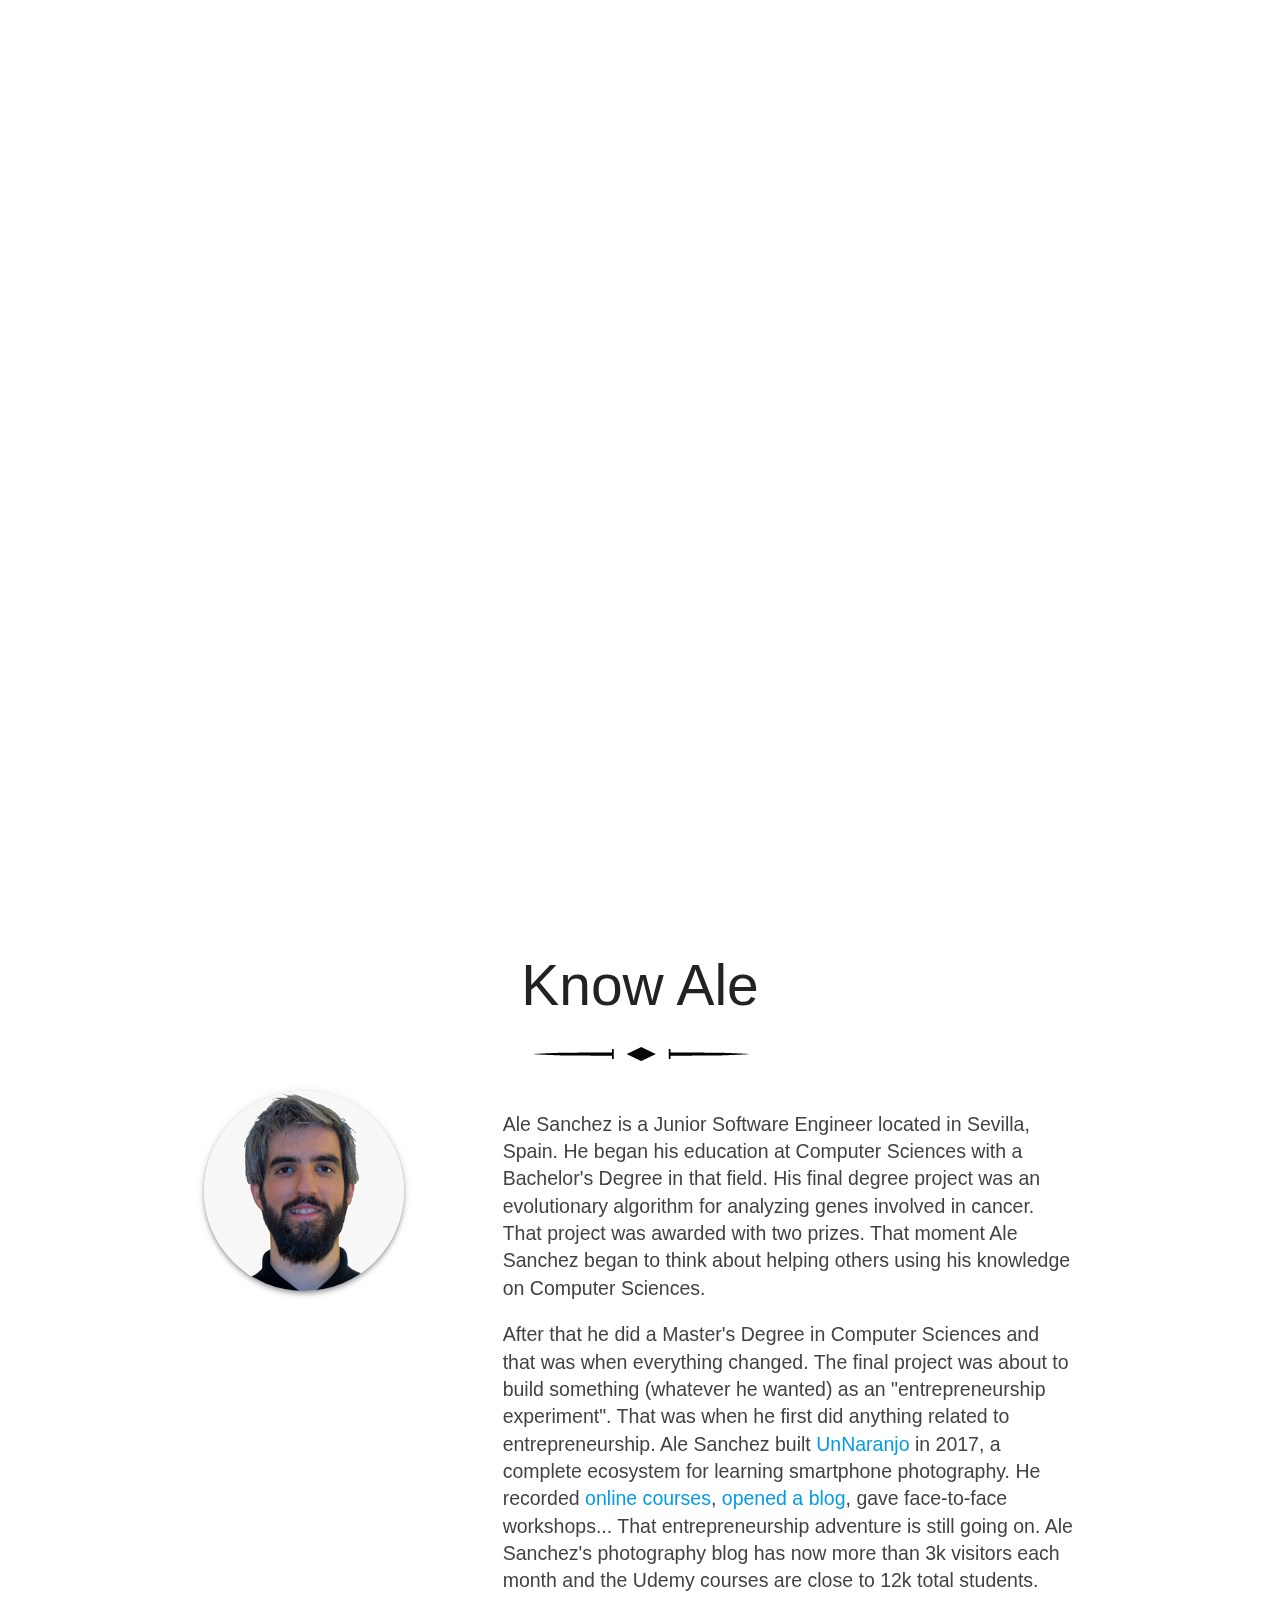
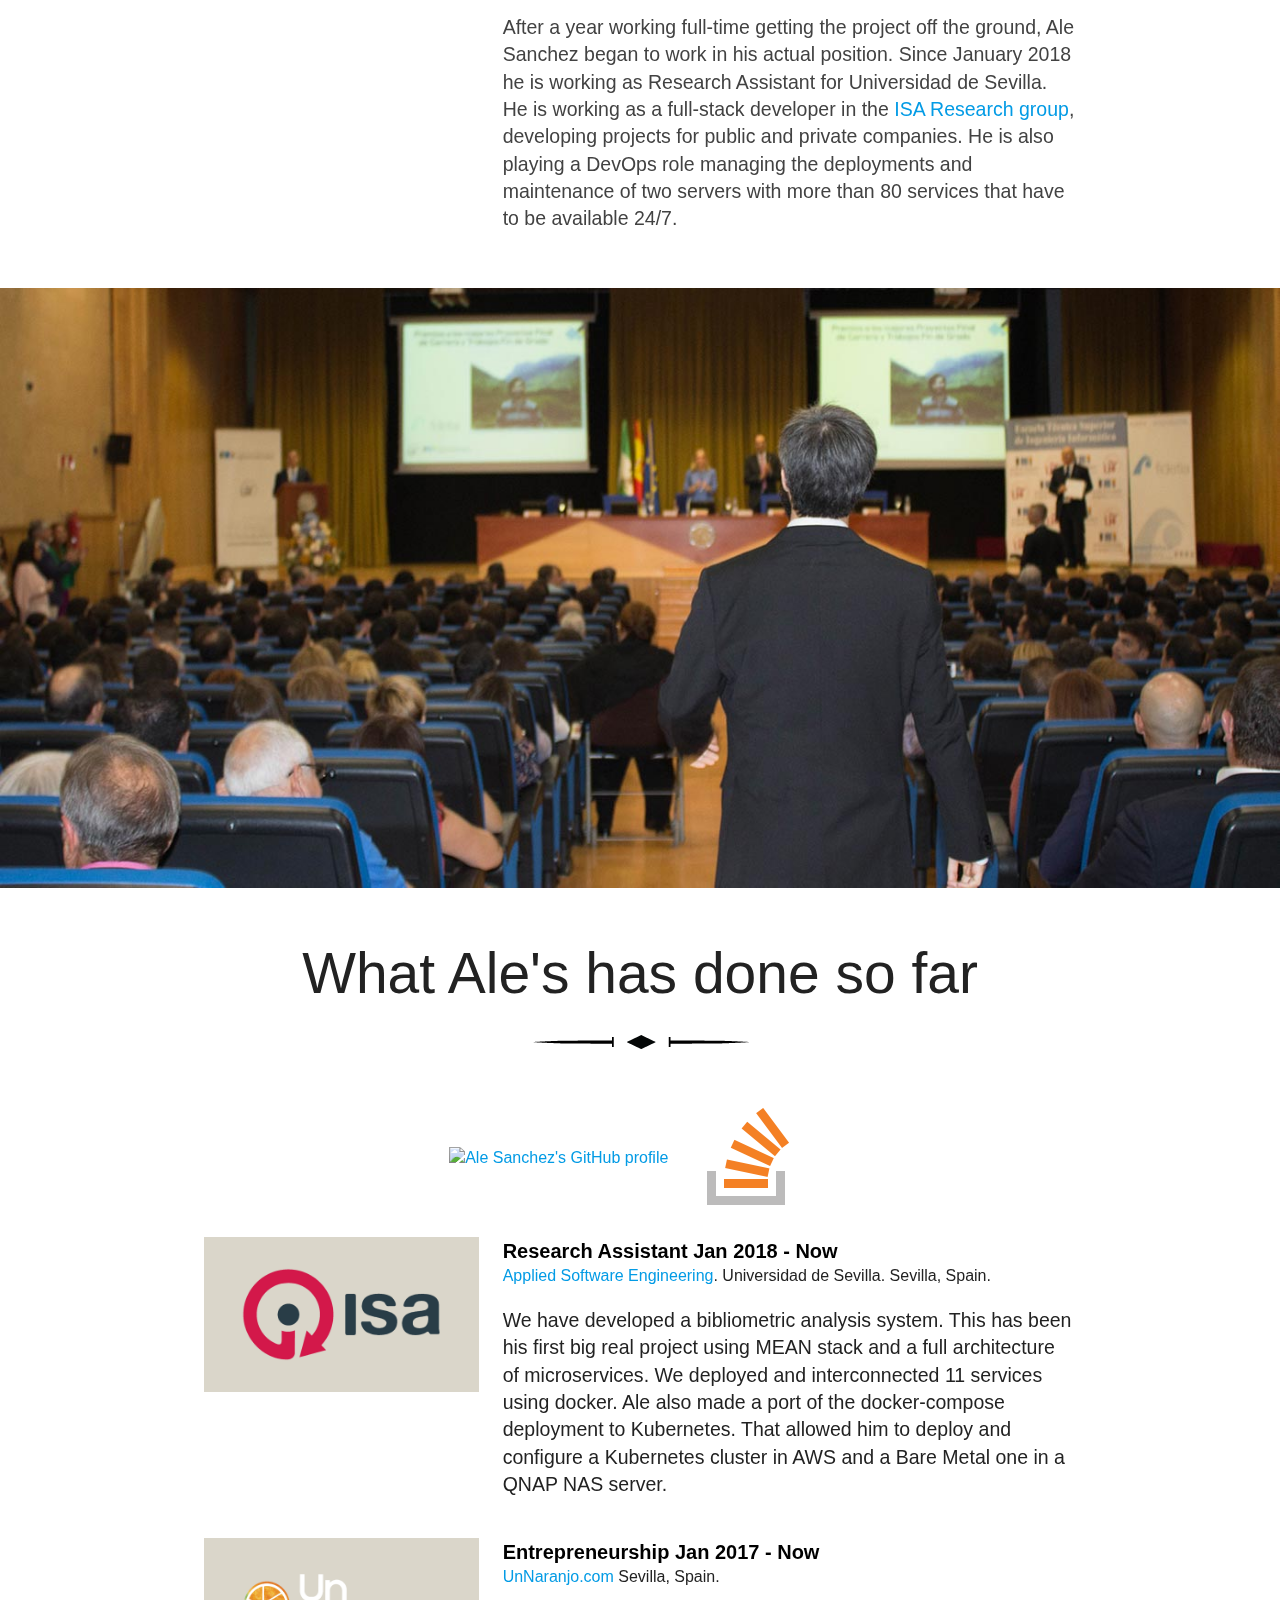
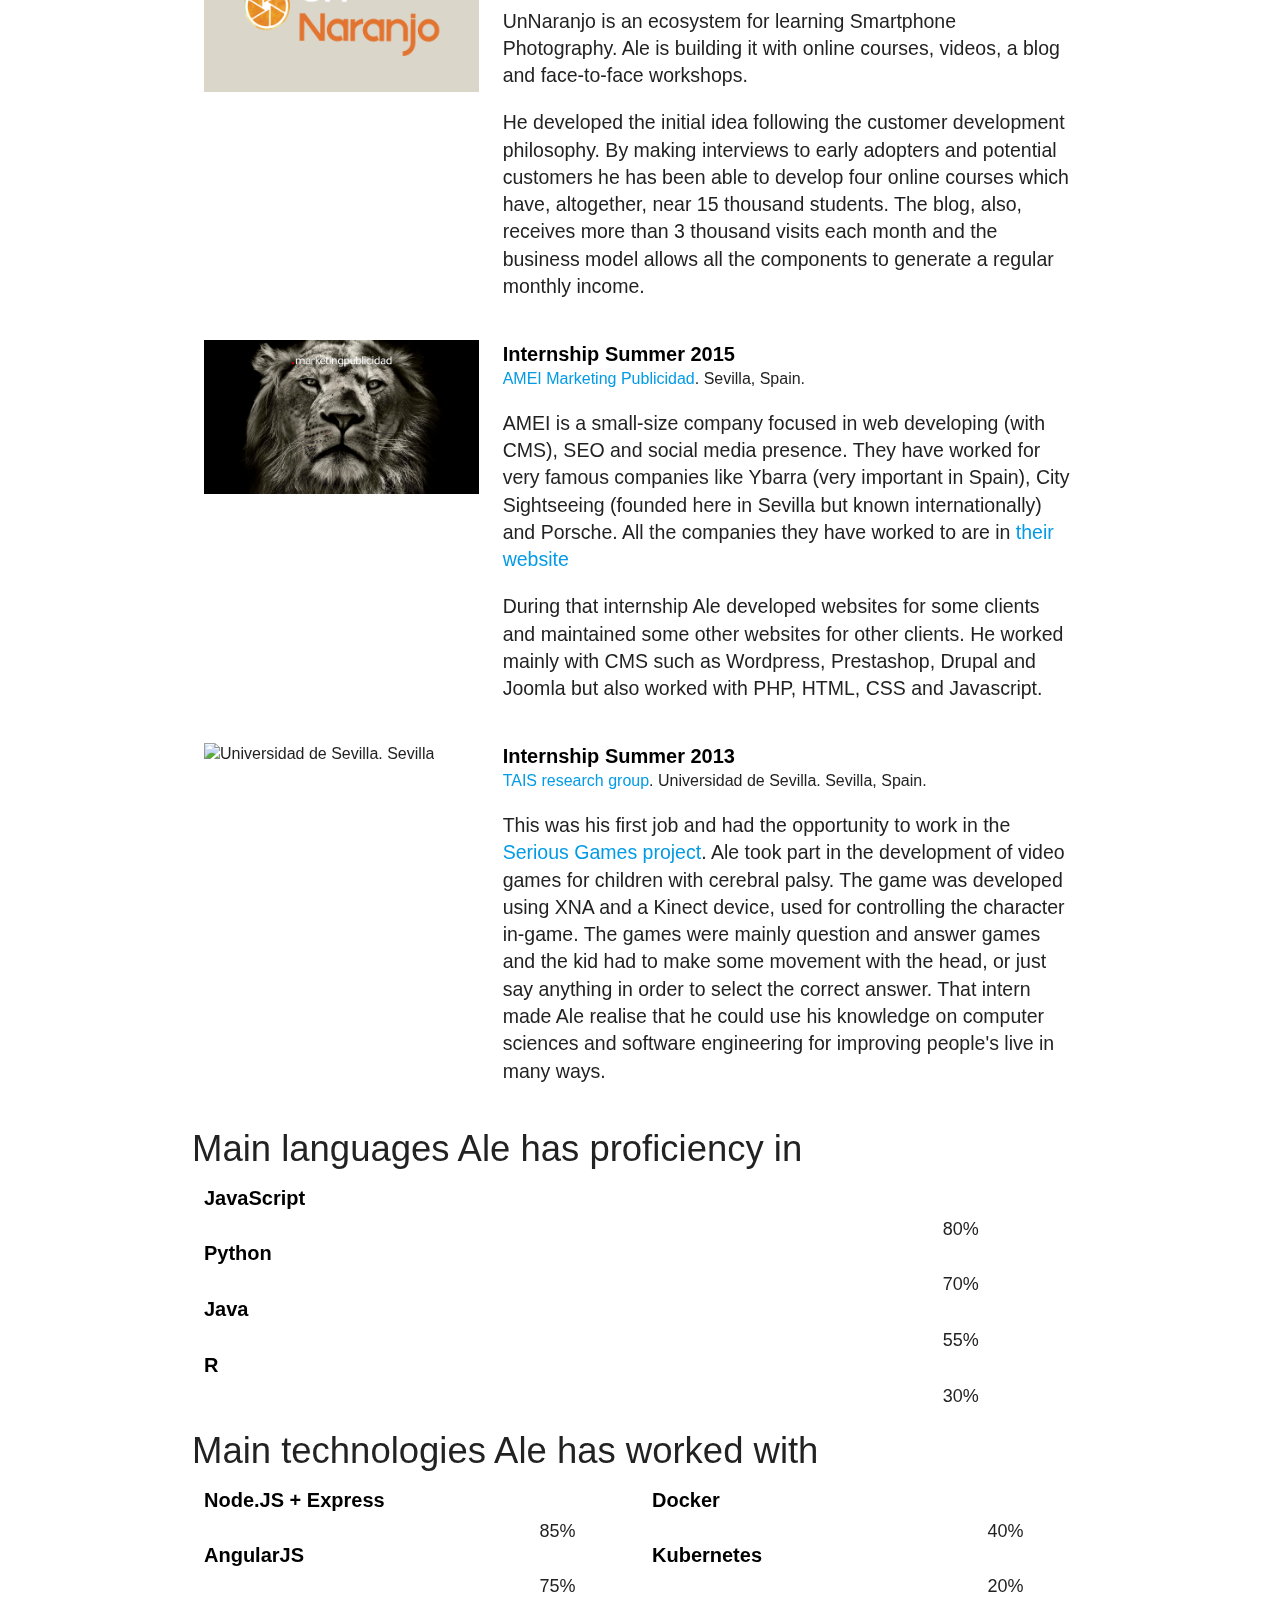
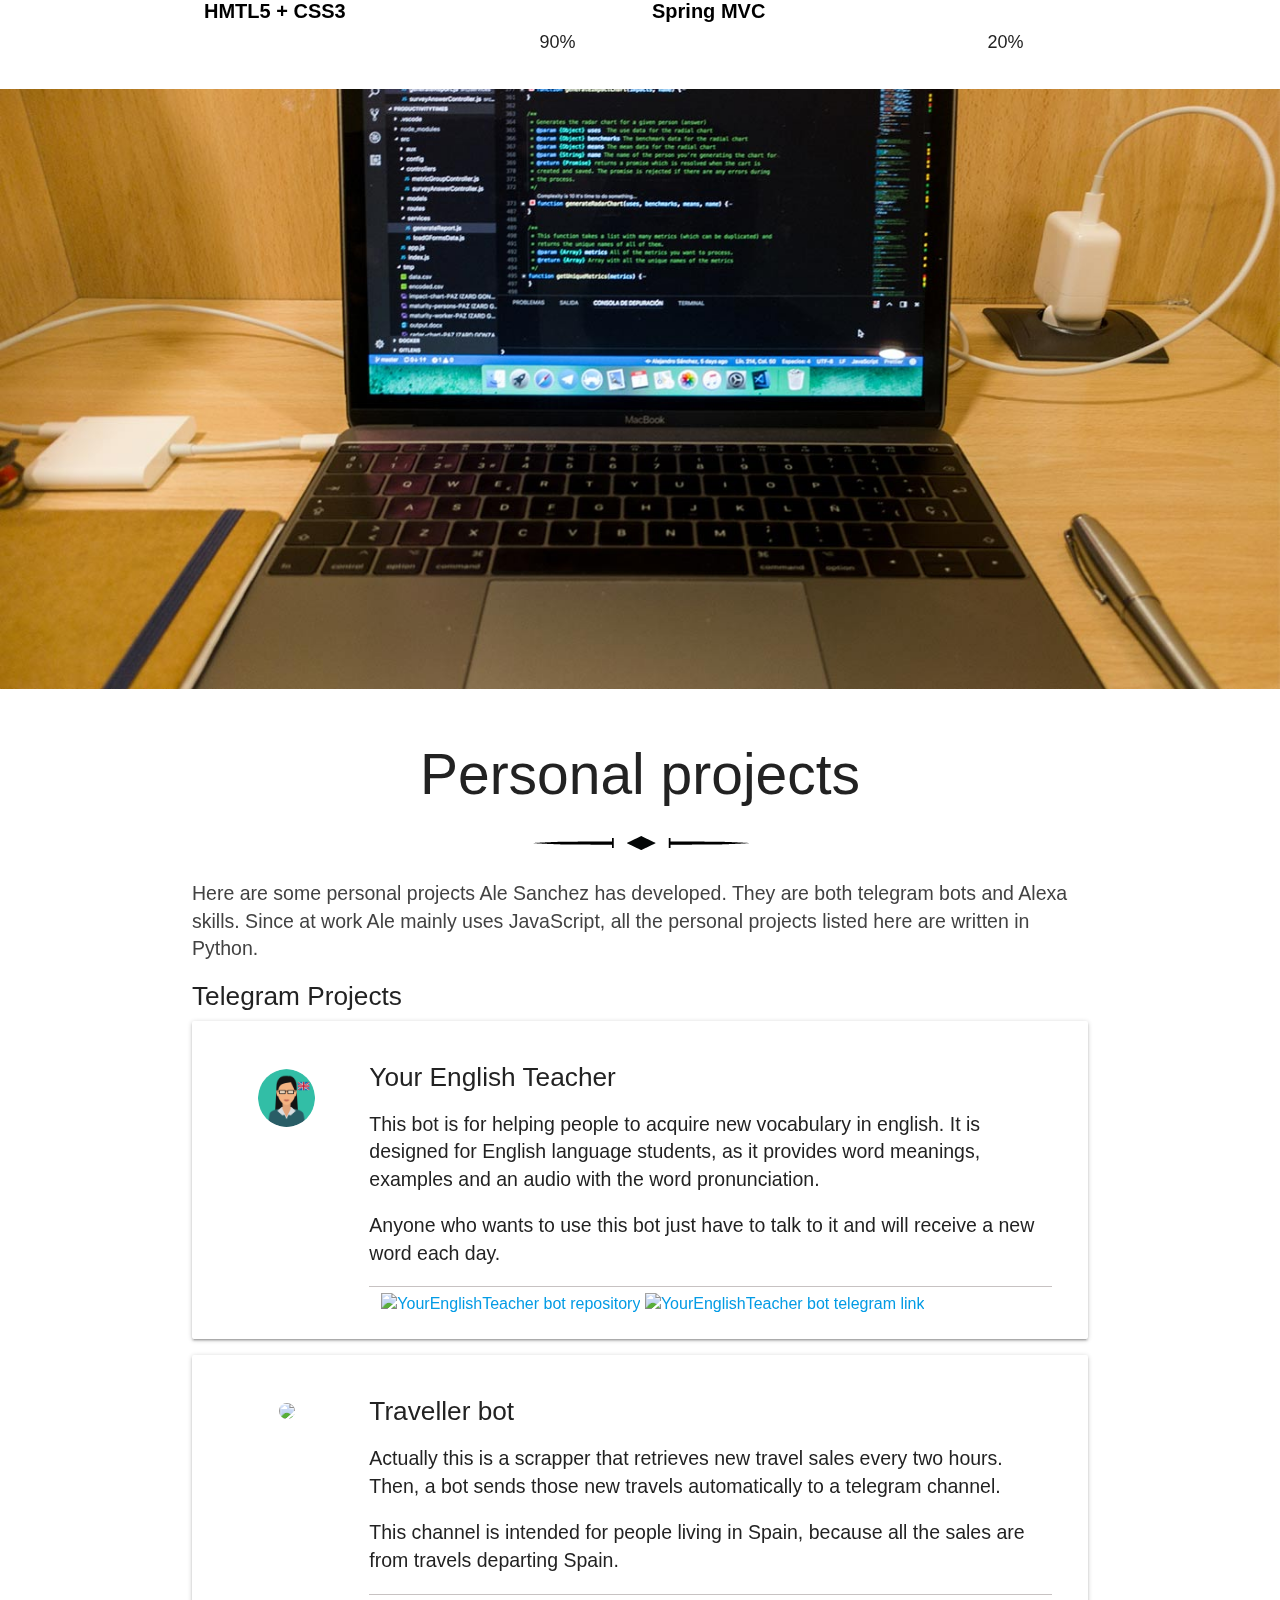
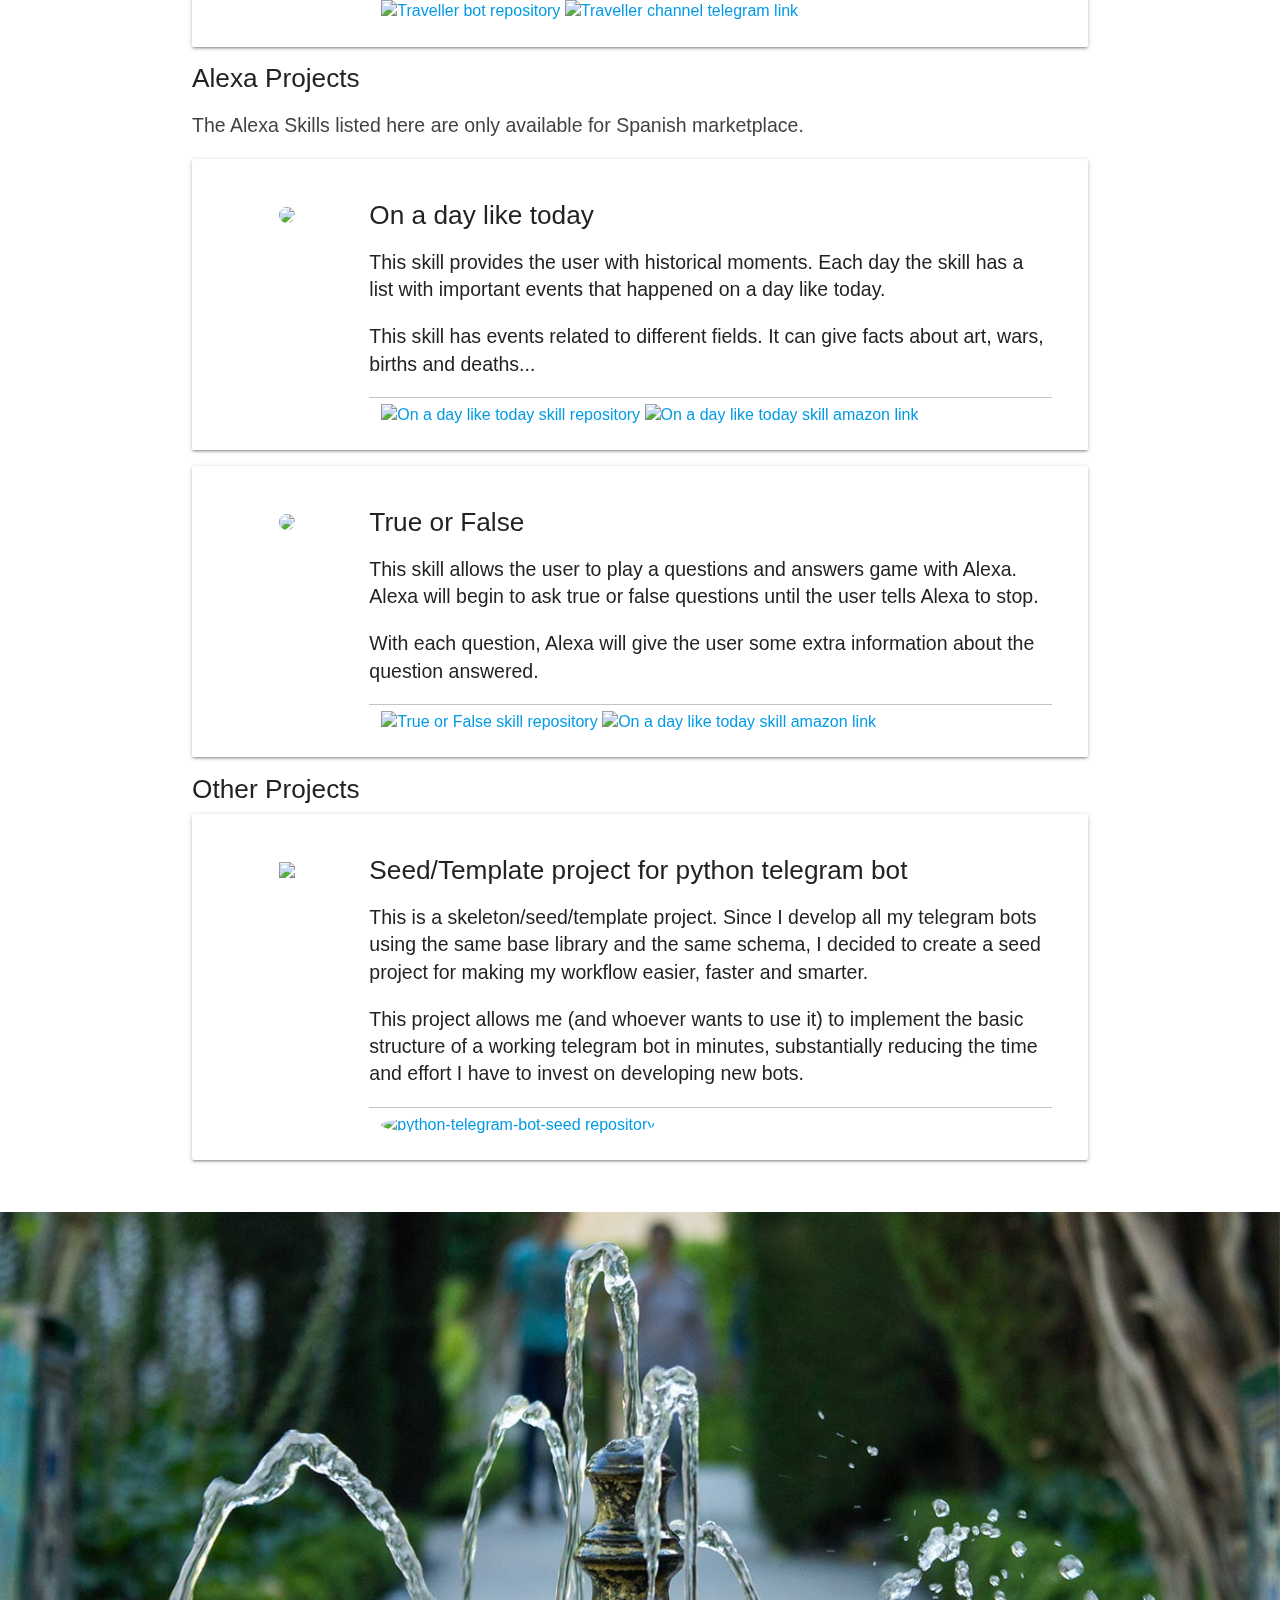
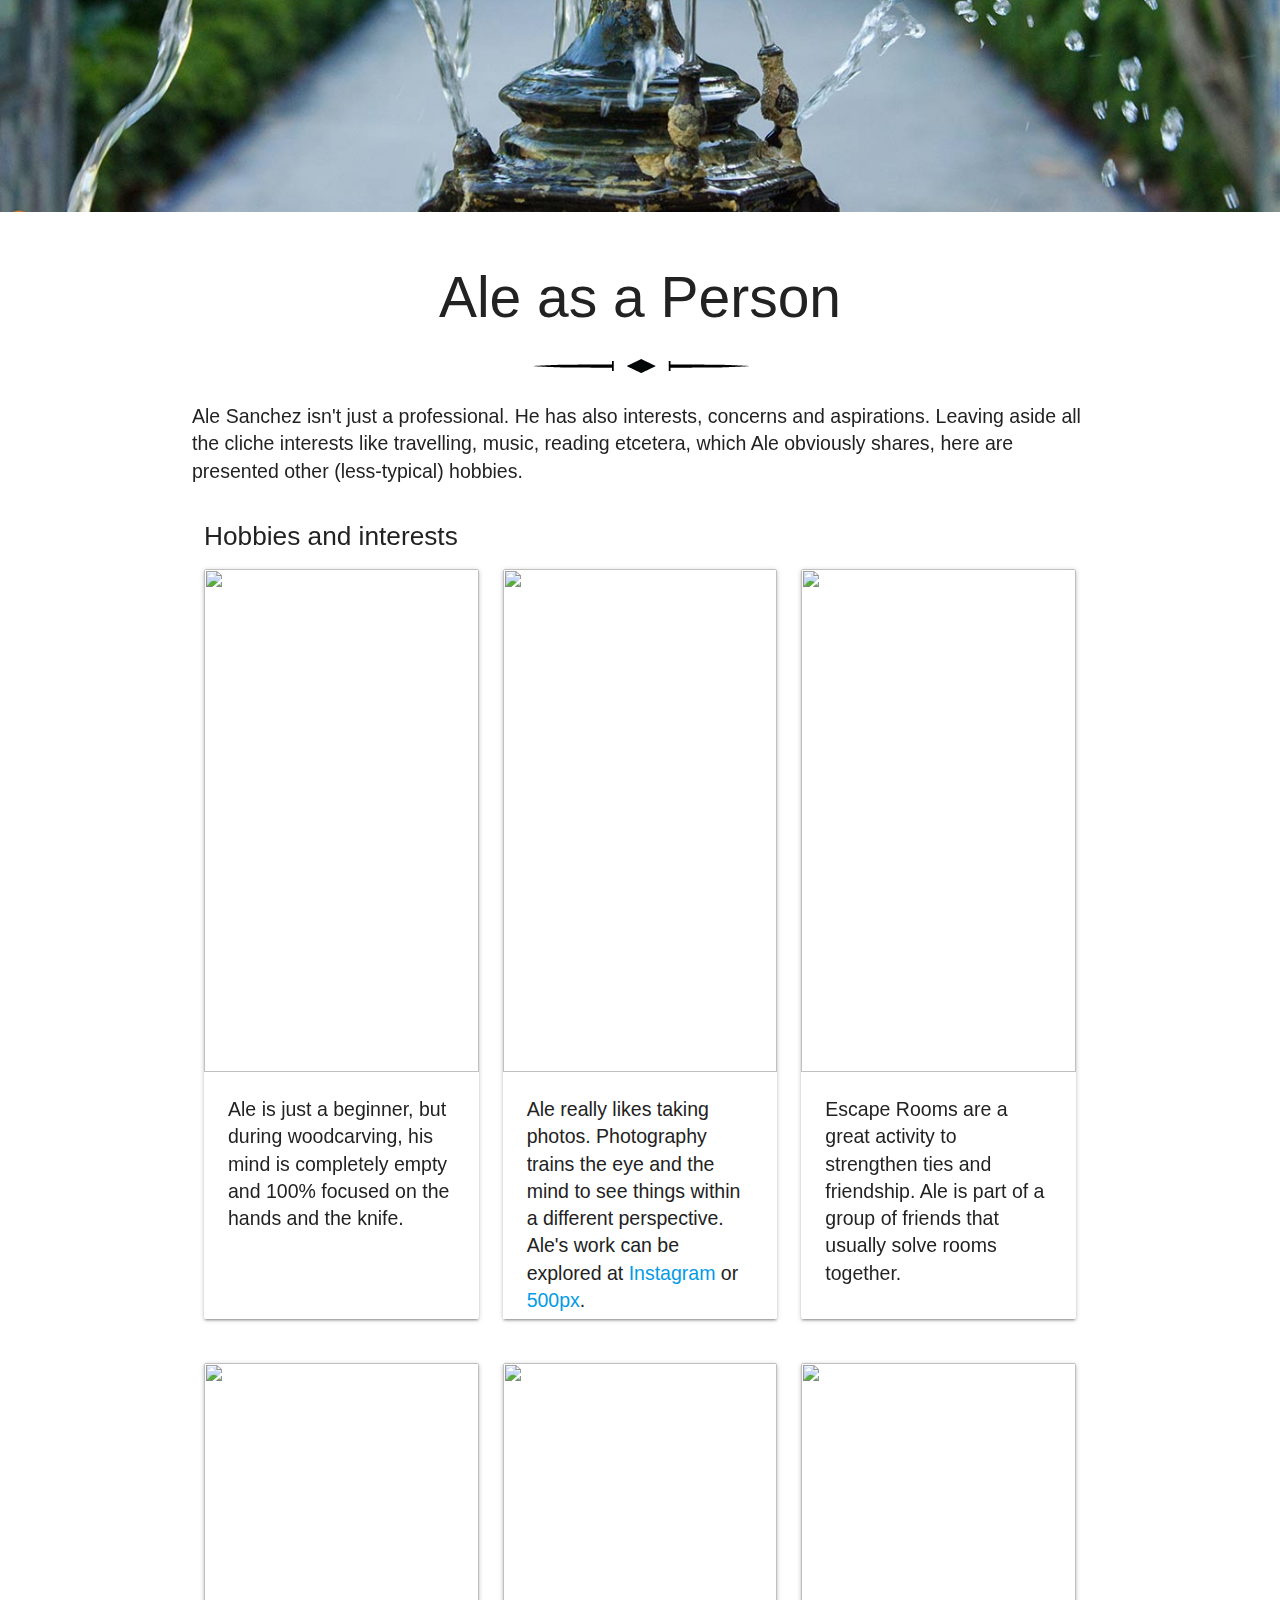
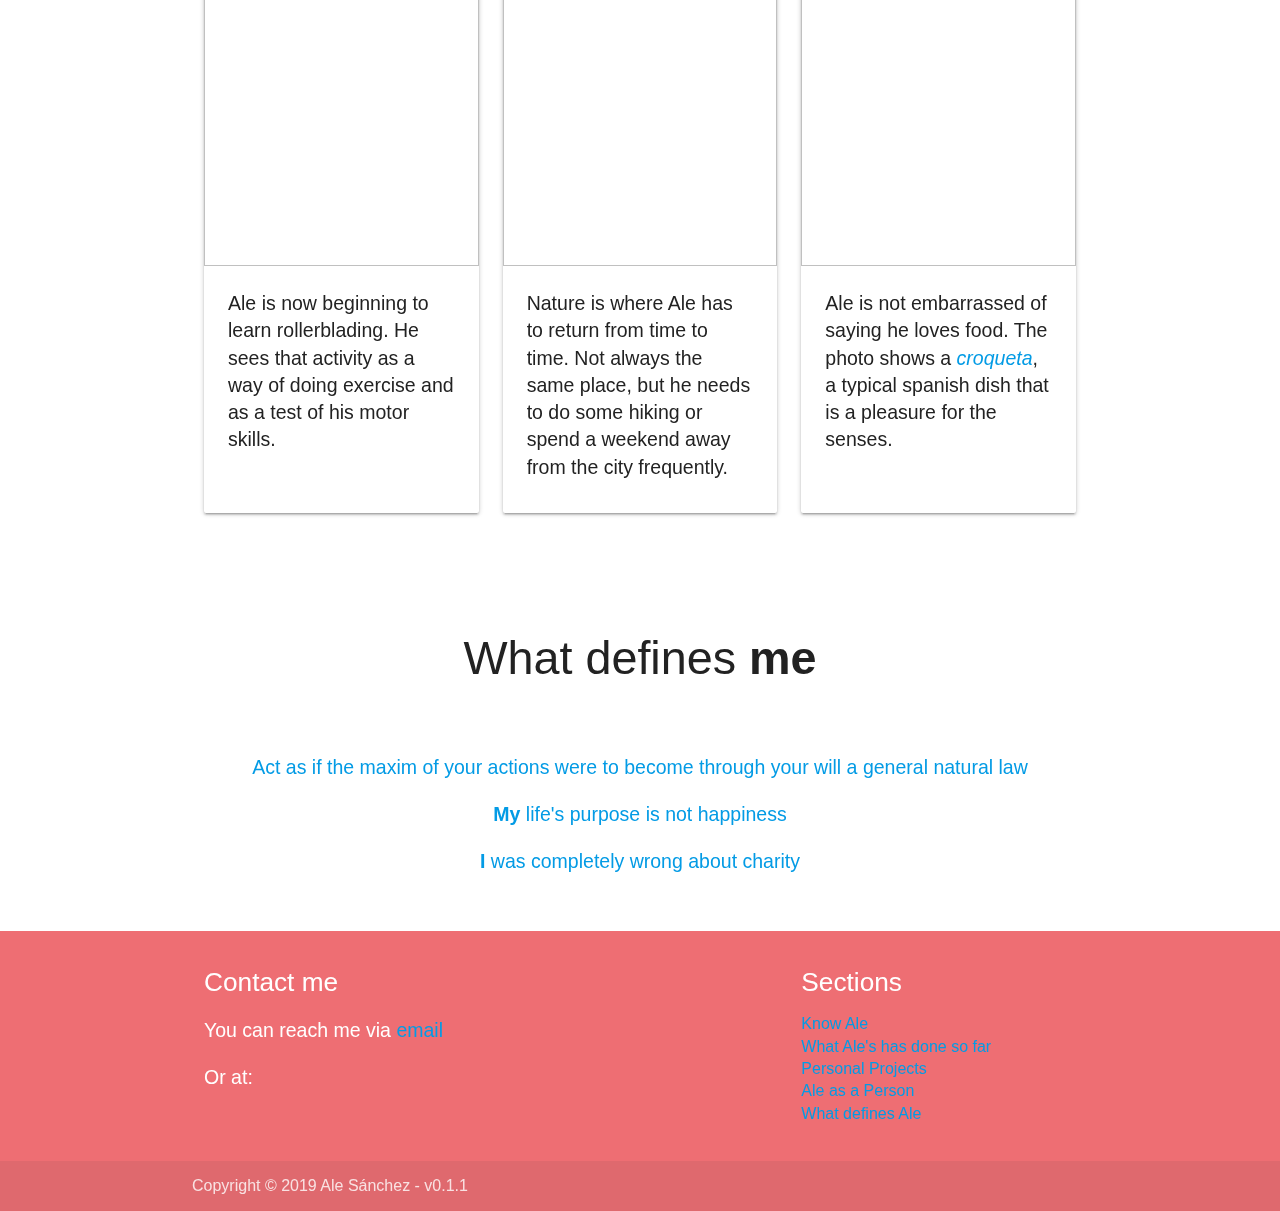
==== commit 5051544b: "Updated web version" ====
--- a/index.html
+++ b/index.html
@@ -672,7 +672,7 @@
     </div>
     <div class="footer-copyright">
       <div class="container">
-        Copyright © 2019 Ale Sánchez - v0.1.0
+        Copyright © 2019 Ale Sánchez - v0.1.1
       </div>
     </div>
   </footer>
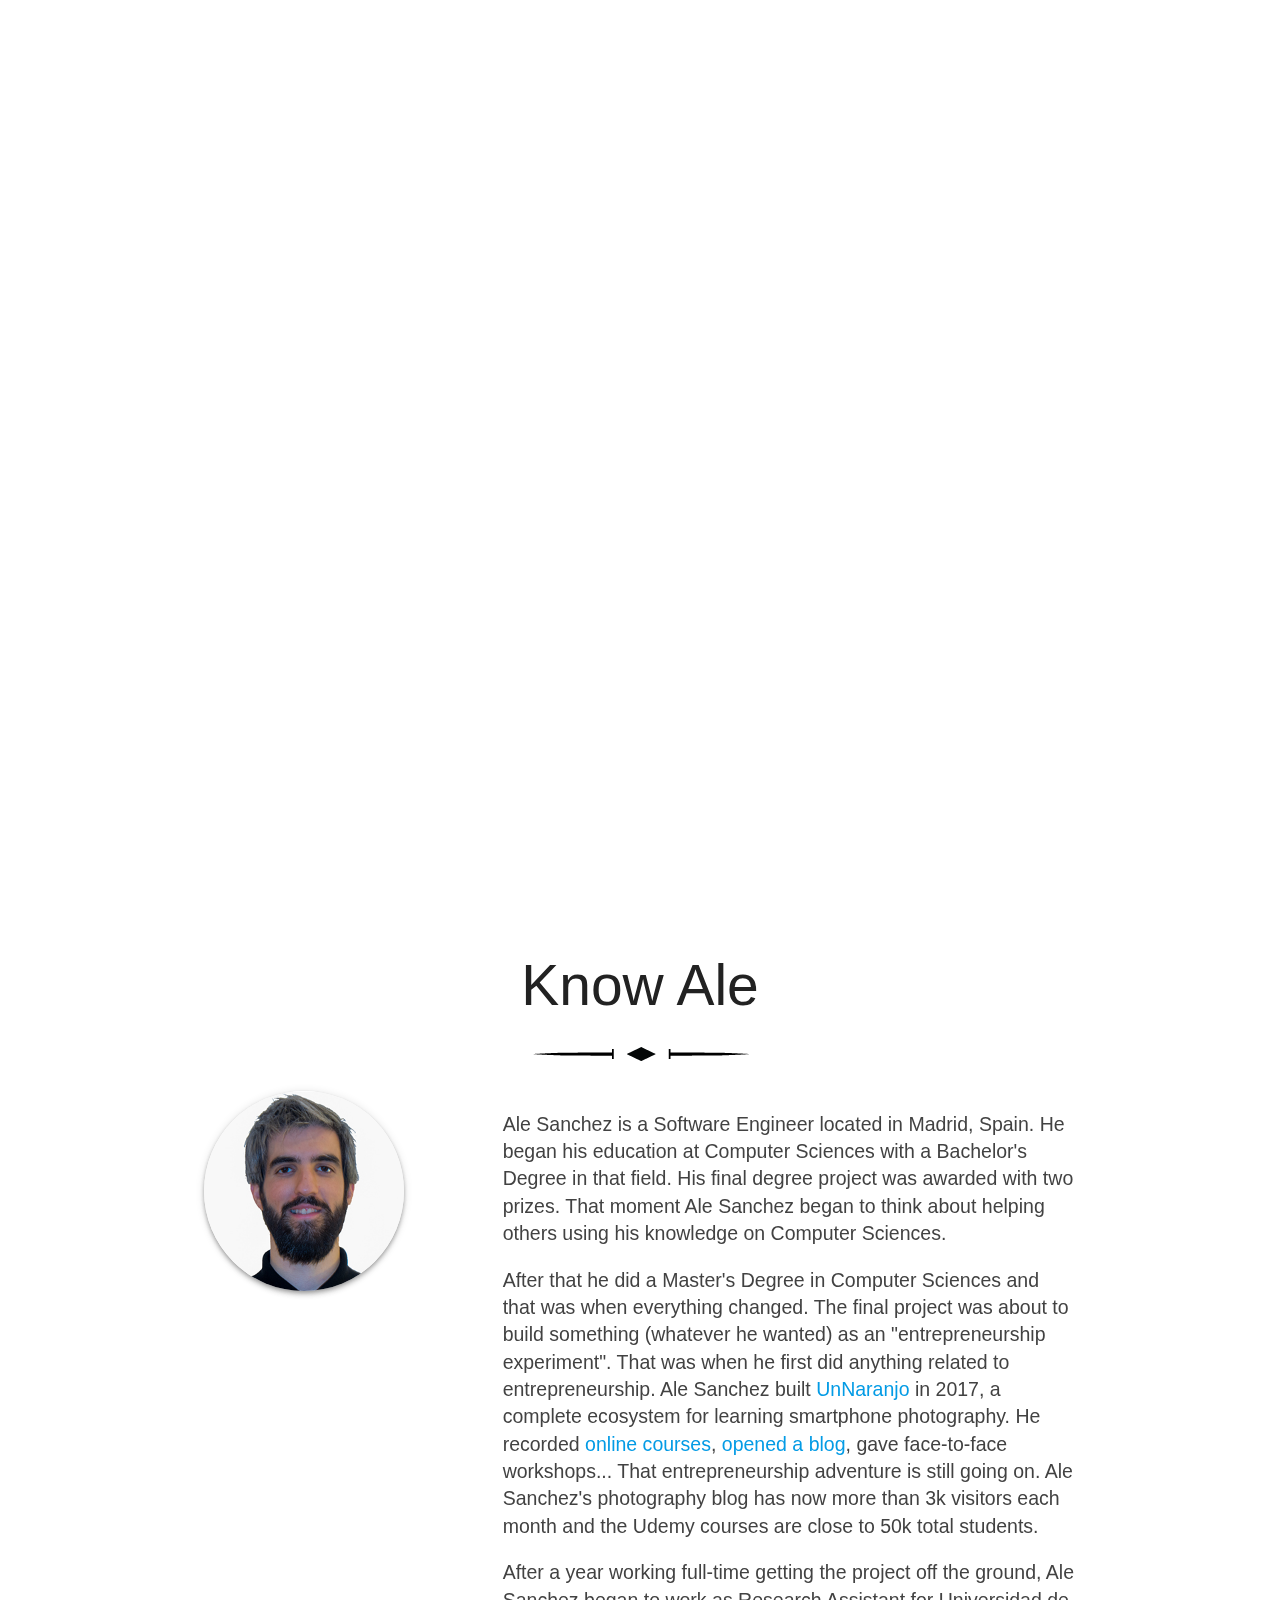
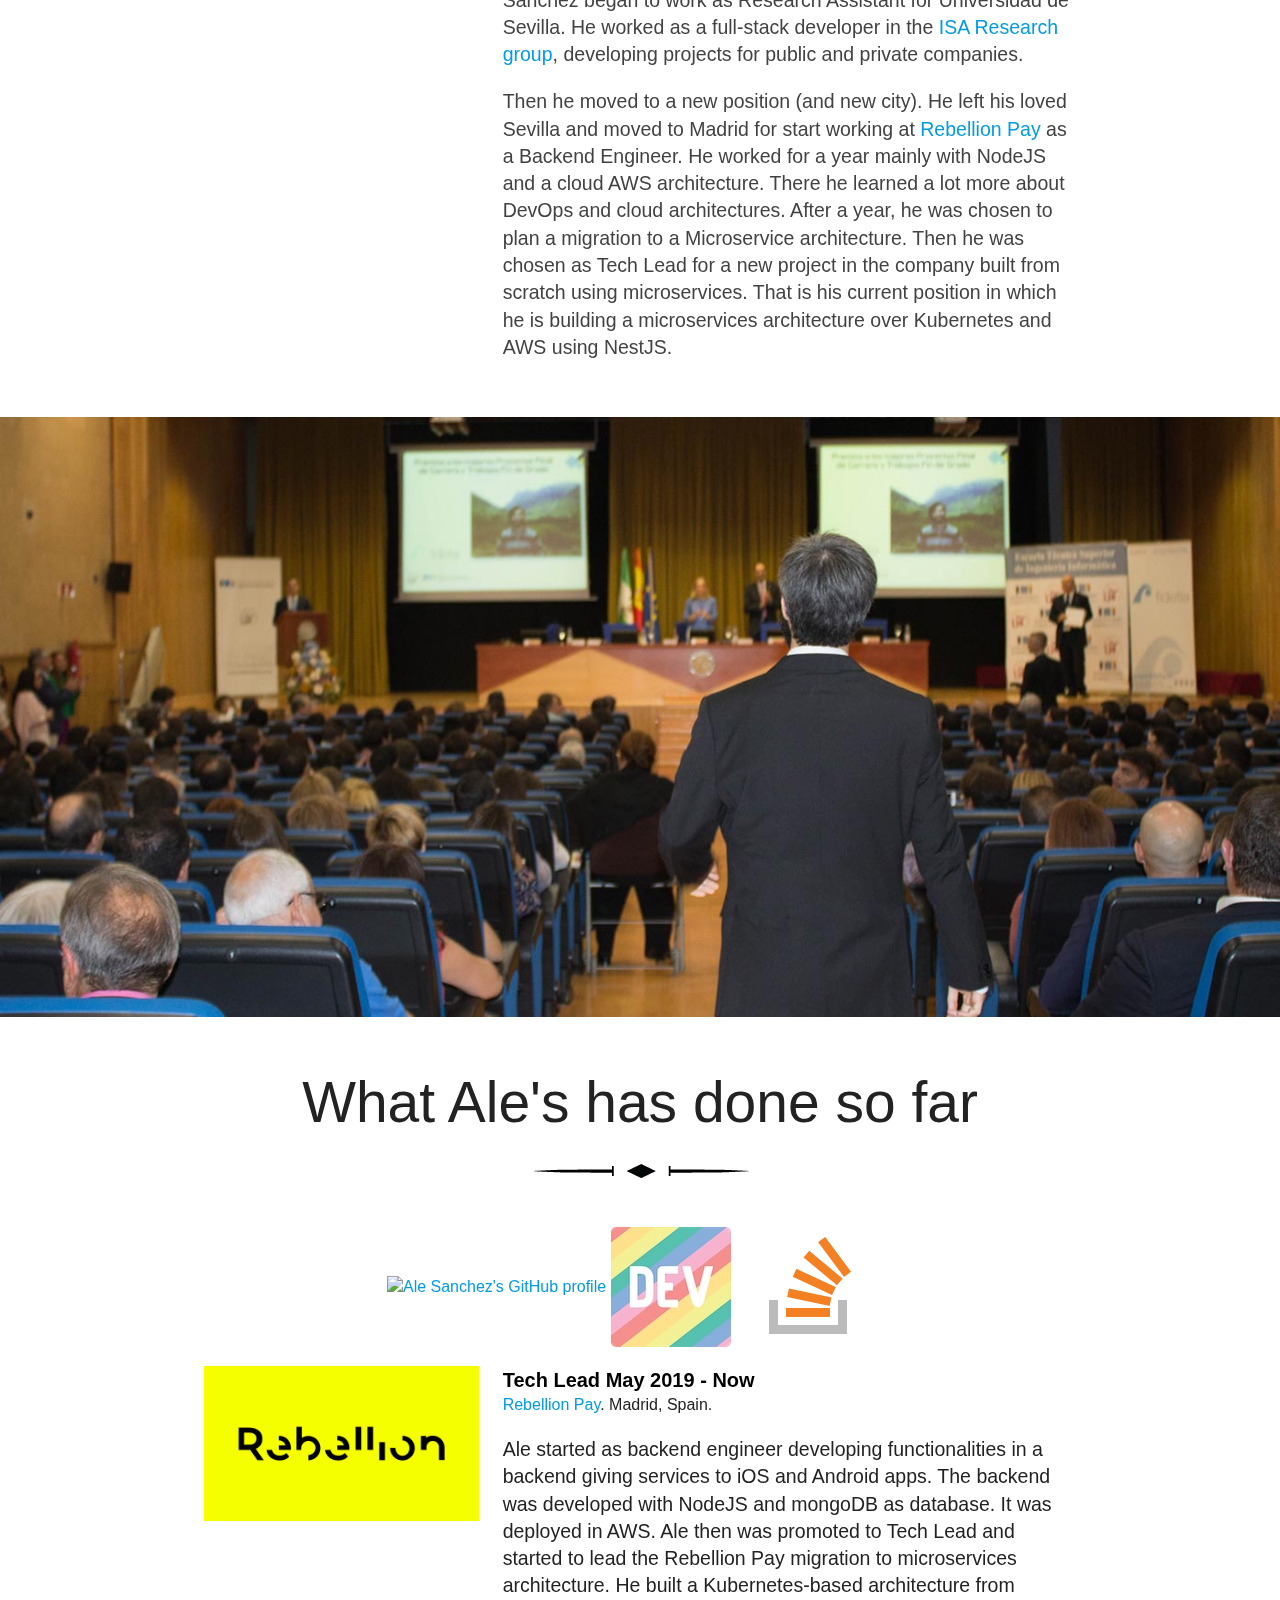
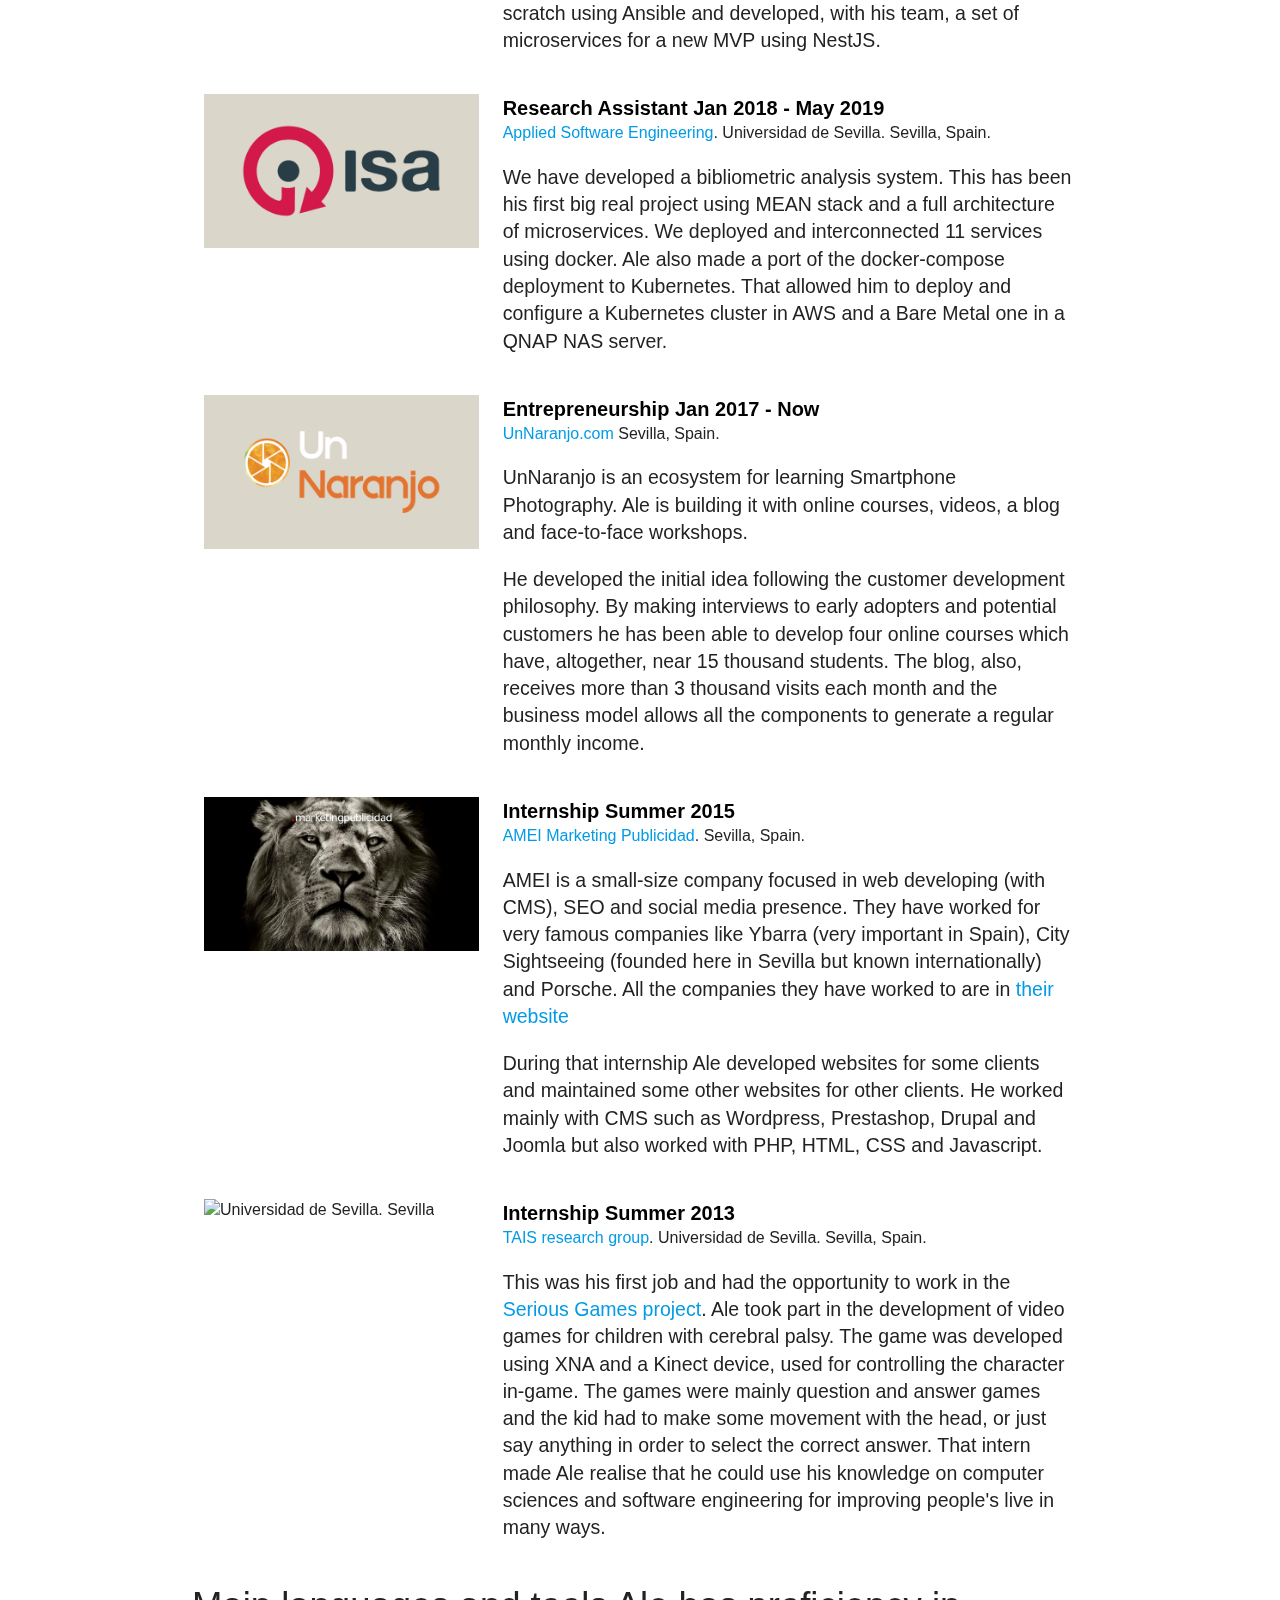
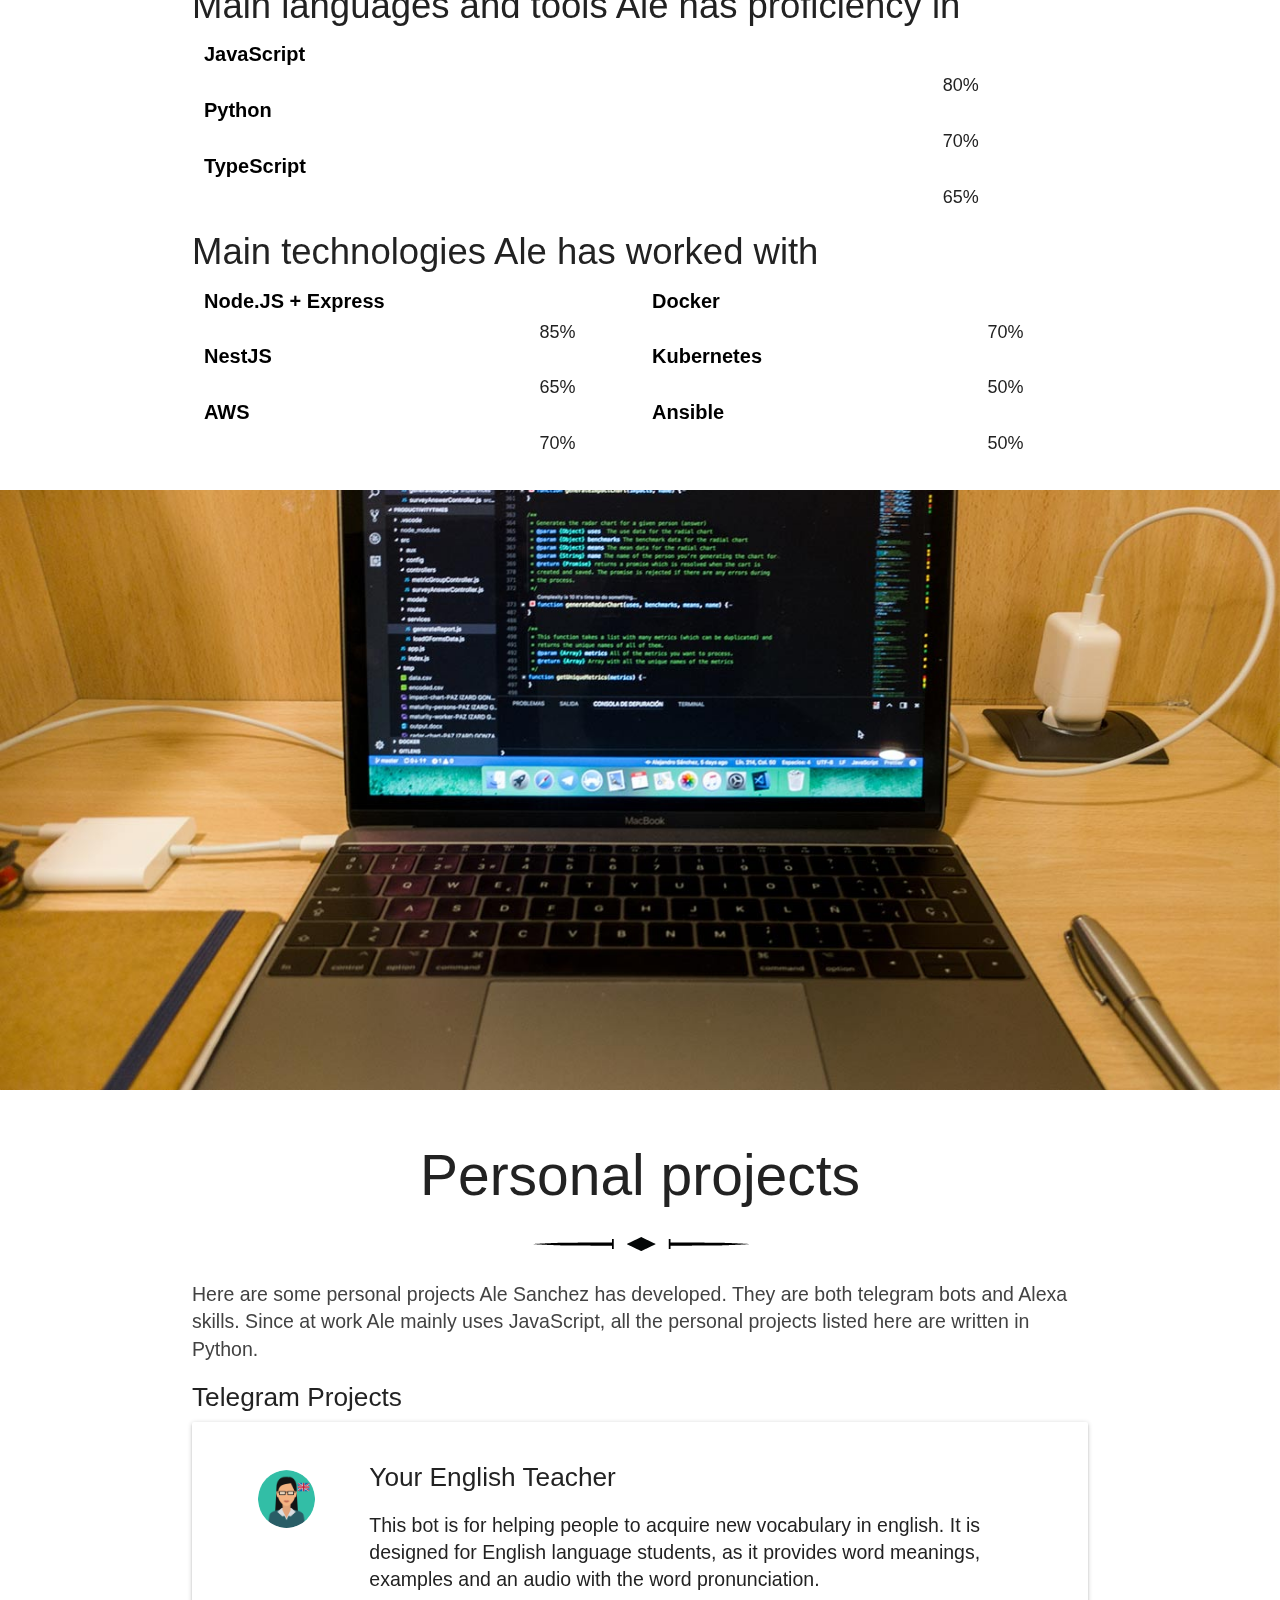
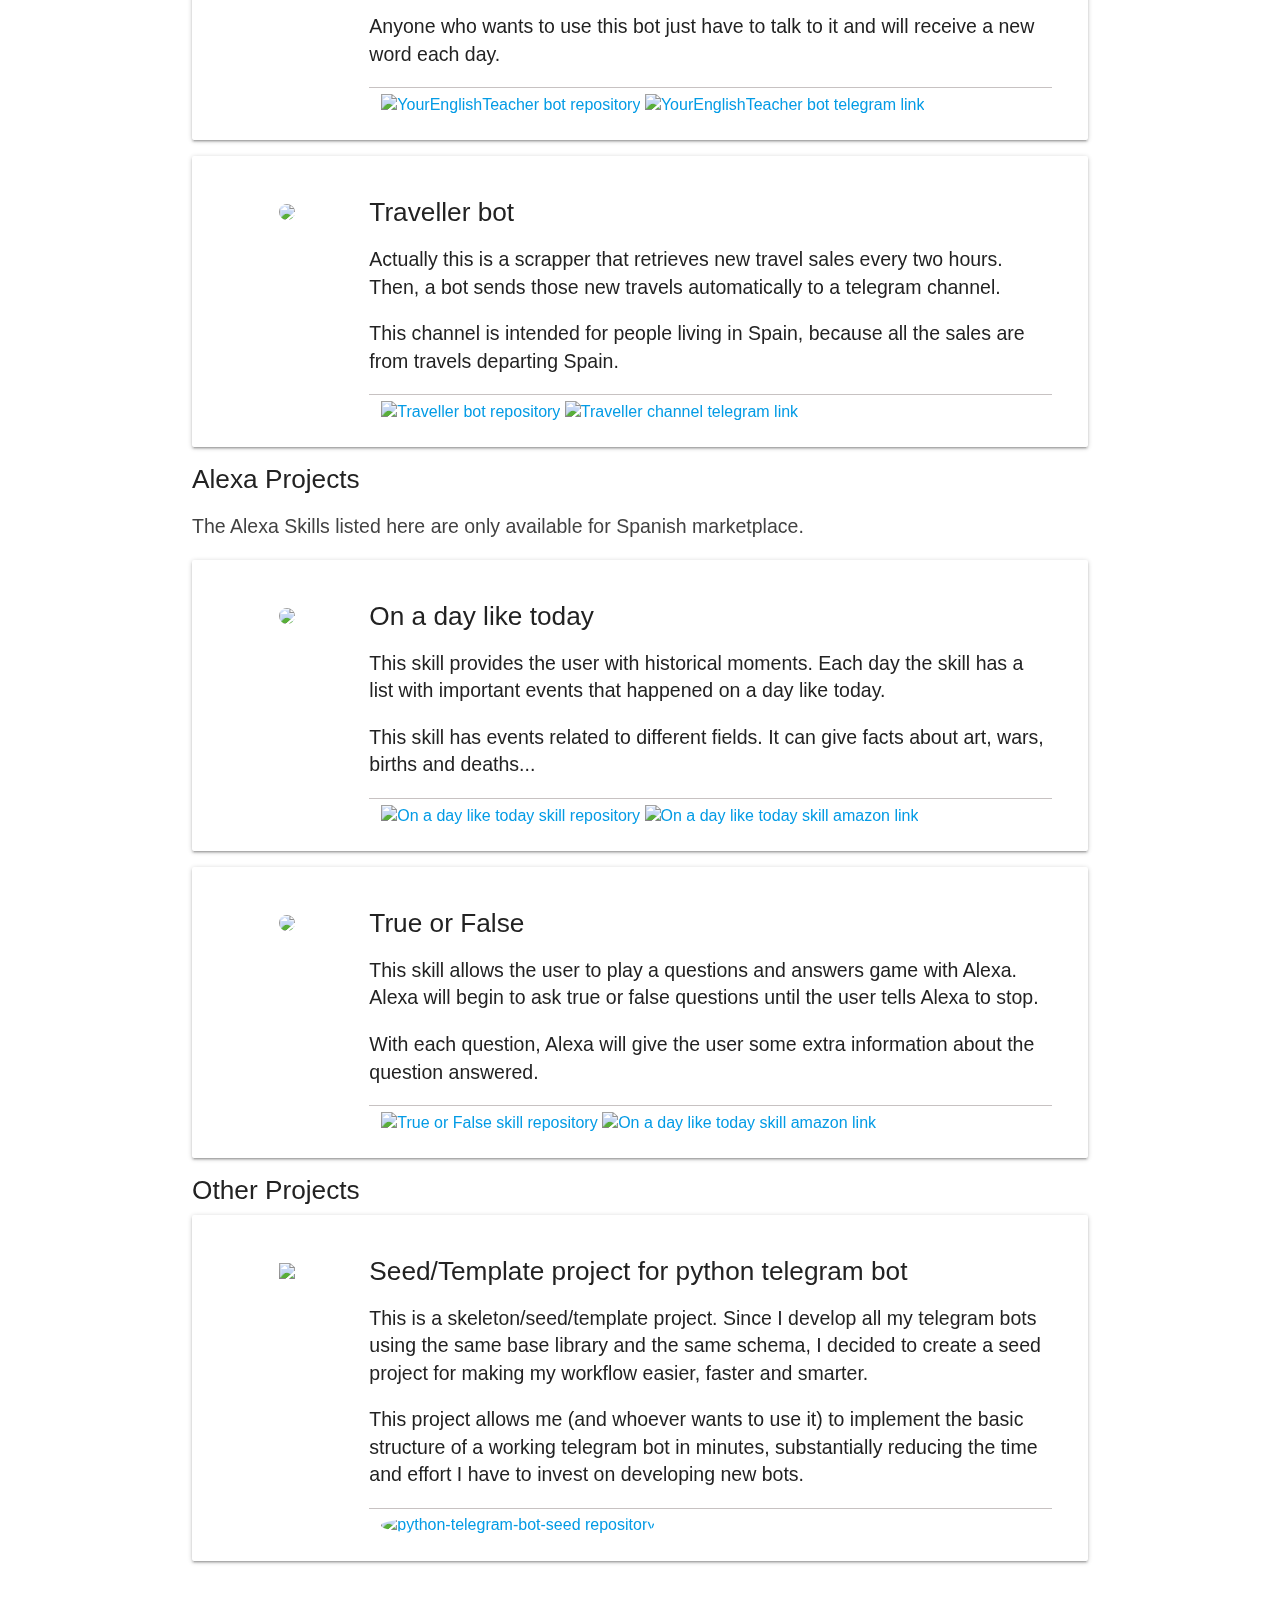
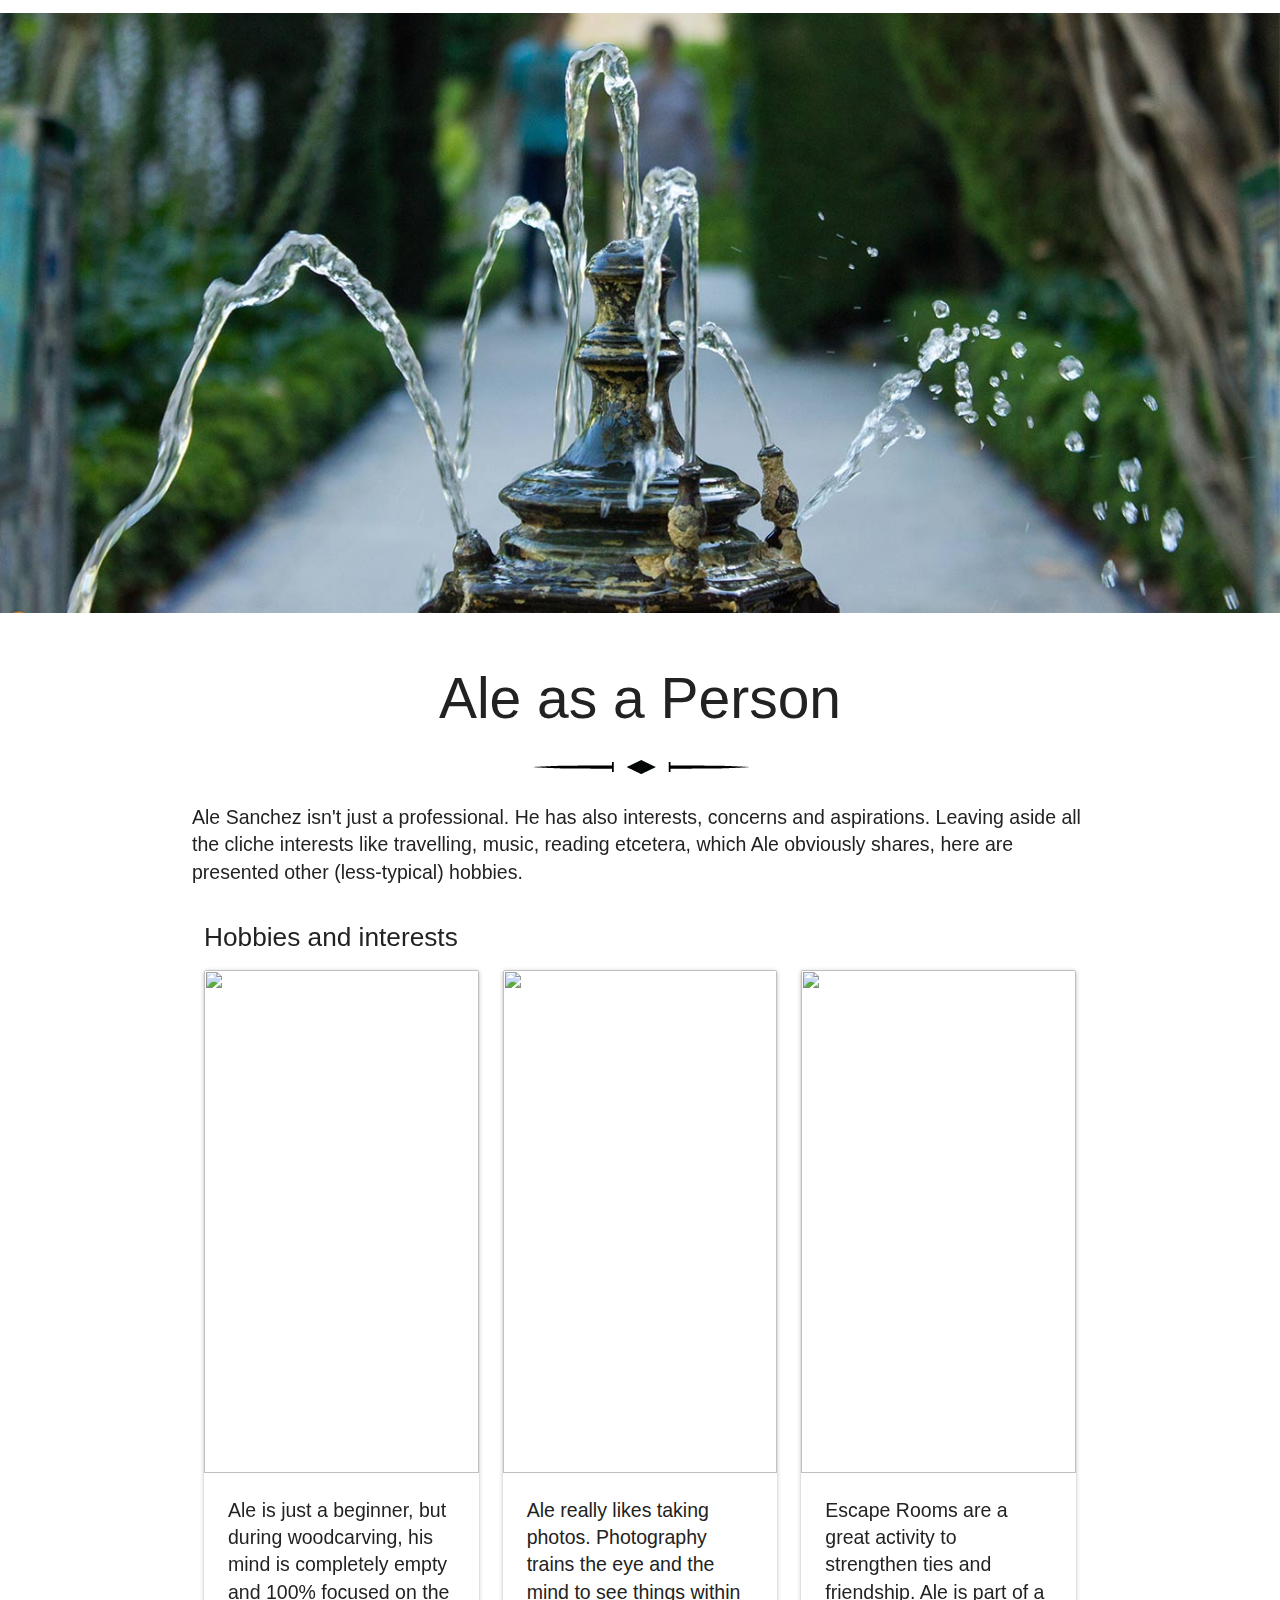
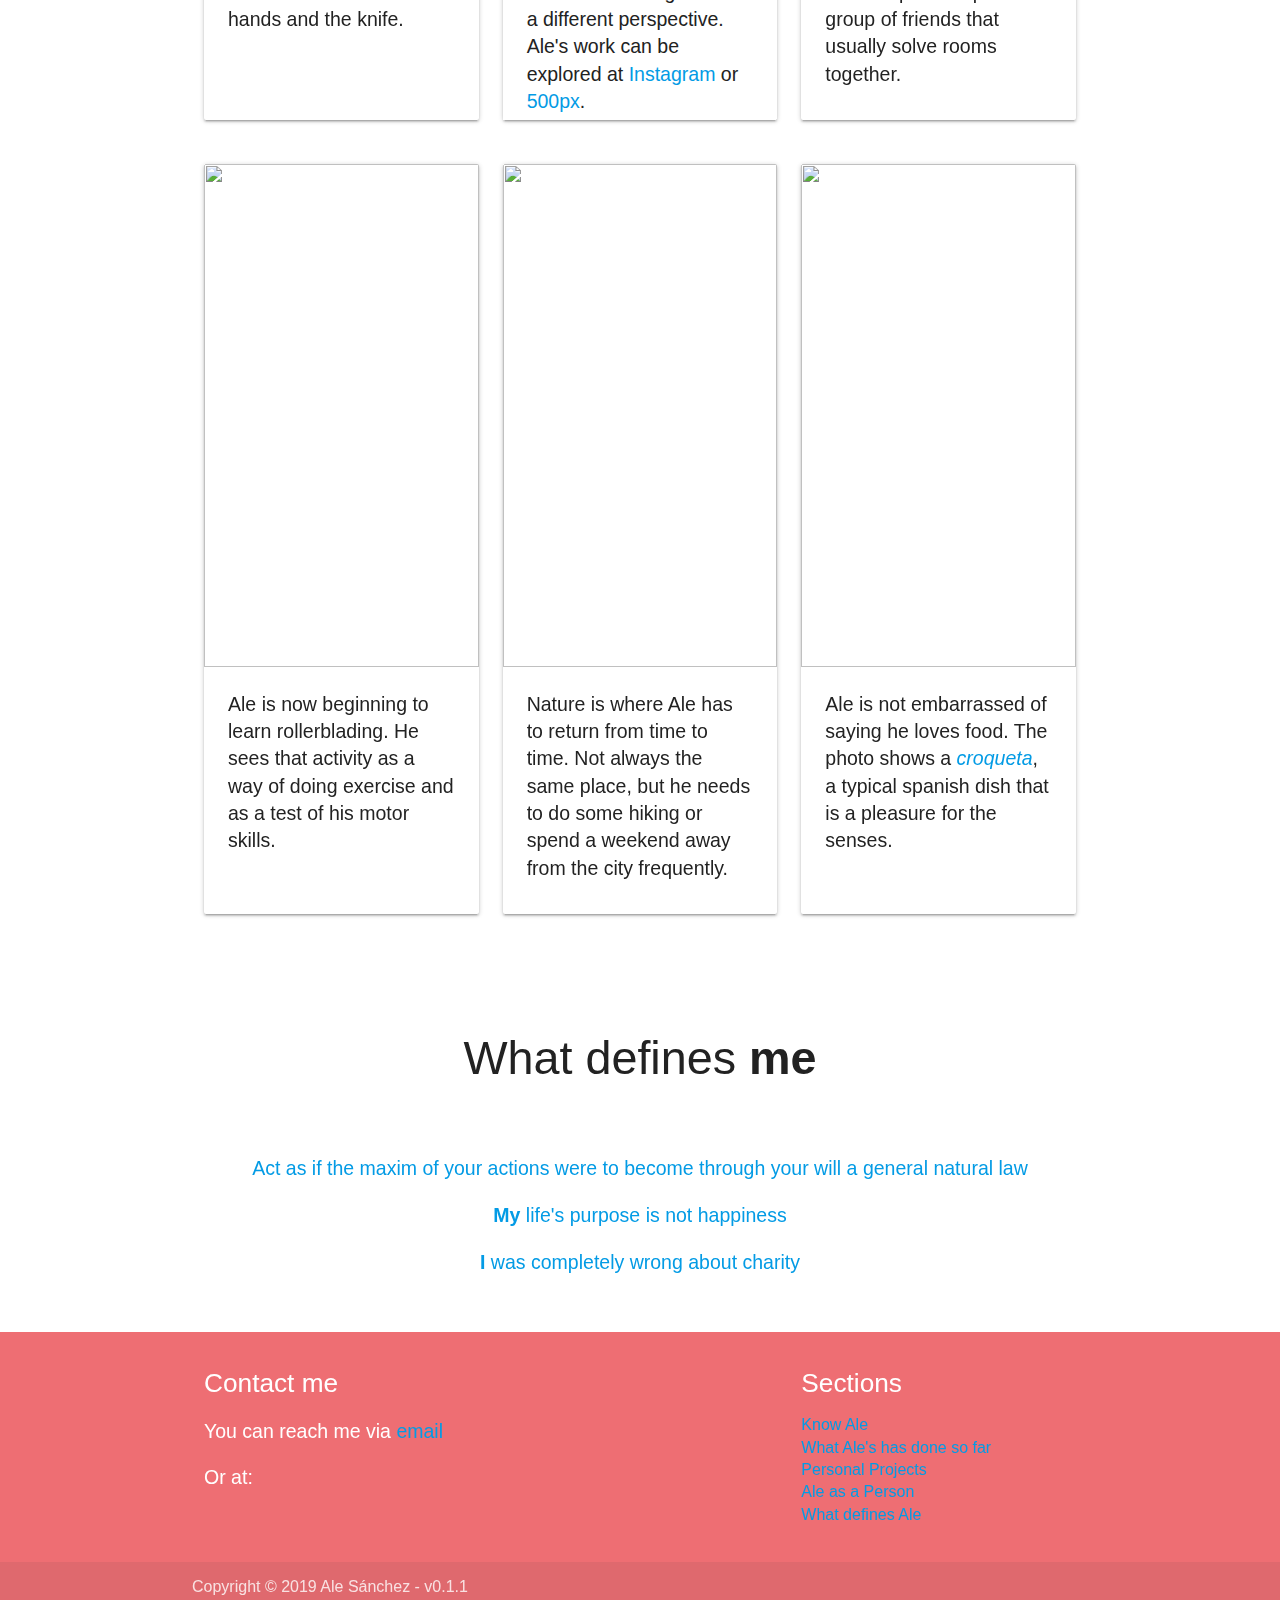
==== commit a5517c88: "Added new experience" ====
--- a/index.html
+++ b/index.html
@@ -63,9 +63,8 @@
       </div>
       <div class="col l8 offset-l1 s12">
         <p class="grey-text text-darken-3 lighten-3">
-          Ale Sanchez is a Junior Software Engineer located in Sevilla, Spain. He began his education at Computer
-          Sciences with a Bachelor's Degree in that field. His final degree project was an evolutionary algorithm for
-          analyzing genes involved in cancer. That project was awarded with two prizes. That moment Ale Sanchez began
+          Ale Sanchez is a Software Engineer located in Madrid, Spain. He began his education at Computer
+          Sciences with a Bachelor's Degree in that field. His final degree project was awarded with two prizes. That moment Ale Sanchez began
           to think about helping others using his knowledge on Computer Sciences.
         </p>
         <p class="grey-text text-darken-3 lighten-3">
@@ -75,14 +74,19 @@
           in 2017, a complete ecosystem for learning smartphone photography. He recorded <a href="https://www.udemy.com/user/alejandro-sanchez-medina-2/">online
             courses</a>, <a href="https://unnaranjo.com">opened a blog</a>, gave face-to-face workshops... That
           entrepreneurship adventure is still going on. Ale Sanchez's photography blog has now more than 3k visitors
-          each month and the Udemy courses are close to 12k total students.
+          each month and the Udemy courses are close to 50k total students.
         </p>
         <p class="grey-text text-darken-3 lighten-3">
-          After a year working full-time getting the project off the ground, Ale Sanchez began to work in his actual
-          position. Since January 2018 he is working as Research Assistant for Universidad de Sevilla. He is working as
-          a full-stack developer in the <a href="http://www.isa.us.es/2.0/">ISA Research group</a>, developing projects
-          for public and private companies. He is also playing a DevOps role managing the deployments and maintenance
-          of two servers with more than 80 services that have to be available 24/7.
+          After a year working full-time getting the project off the ground, Ale Sanchez began to work as Research Assistant 
+          for Universidad de Sevilla. He worked as a full-stack developer in the <a href="http://www.isa.us.es/2.0/">ISA Research group</a>, 
+          developing projects for public and private companies.
+        </p>
+        <p class="grey-text text-darken-3 lighten-3">
+          Then he moved to a new position (and new city). He left his loved Sevilla and moved to Madrid for start working at <a href="https://rebellionpay.com">Rebellion Pay</a> 
+          as a Backend Engineer. He worked for a year mainly with NodeJS and a cloud AWS architecture. There he learned a lot 
+          more about DevOps and cloud architectures. After a year, he was chosen to plan a migration to a Microservice architecture. 
+          Then he was chosen as Tech Lead for a new project in the company built from scratch using microservices. That is his current 
+          position in which he is building a microservices architecture over Kubernetes and AWS using NestJS.
         </p>
       </div>
     </div>
@@ -114,17 +118,43 @@
         <a href="https://github.com/alesanmed" target="_blank">
           <img src="img/GitHub_m.png" alt="Ale Sanchez's GitHub profile" class="responsive-img">
         </a>
+        <a href="https://dev.to/alesanchez" target="_blank">
+          <img src="img/devto.png" alt="Ale Sanchez's dev.to profile" class="responsive-img">
+        </a>
         <a href="https://stackoverflow.com/users/3694355/ale-sanchez" target="_blank">
           <img src="img/StackOverflow.png" alt="Ale Sanchez's StackOverflow profile" class="responsive-img">
         </a>
       </div>
       <div class="experience first row">
         <div class="col m4 s12 exp-image">
-          <img src="img/ISA.png" alt="Applied Software Engineering" class="responsive-img">
+          <img src="img/rebellion.jpg" alt="Rebellion Pay" class="responsive-img">
         </div>
         <div class="col m8 s12">
           <div class="title">
-            Research Assistant <span class="work-date">Jan 2018 - Now</span>
+            Tech Lead <span class="work-date">May 2019 - Now</span>
+          </div>
+          <div class="company">
+            <a href="https://rebellionpay.com/" target="_blank">Rebellion Pay</a>. Madrid, Spain.
+          </div>
+          <div class="description">
+            <p>
+              Ale started as backend engineer developing functionalities in a backend giving services to iOS
+              and Android apps. The backend was developed with NodeJS and mongoDB as database. It was deployed
+              in AWS.
+              Ale then was promoted to Tech Lead and started to lead the Rebellion Pay migration to microservices
+              architecture. He built a Kubernetes-based architecture from scratch using Ansible and developed, with
+              his team, a set of microservices for a new MVP using NestJS.
+            </p>
+          </div>
+        </div>
+      </div>
+      <div class="experience row">
+        <div class="col m4 s12 exp-image">
+          <img src="img/ISA.png" alt="Applied Software Engineering" class="responsive-img">
+        </div>
+        <div class="col m8 s12">
+          <div class="title">
+            Research Assistant <span class="work-date">Jan 2018 - May 2019</span>
           </div>
           <div class="company">
             <a href="http://www.isa.us.es/2.0/" target="_blank">Applied Software Engineering</a>. Universidad de
@@ -173,7 +203,7 @@
       </div>
       <div class="experience row">
         <div class="col m4 s12 exp-image">
-          <img src="img/AMEI.png" alt="AMEI Marketing Publicidad" class="responsive-img">
+          <img src="img/AMEI.jpg" alt="AMEI Marketing Publicidad" class="responsive-img">
         </div>
         <div class="col m8 s12">
           <div class="title">
@@ -230,7 +260,7 @@
           </div>
         </div>
       </div>
-      <h4>Main languages Ale has proficiency in</h4>
+      <h4>Main languages and tools Ale has proficiency in</h4>
       <div class="col s12">
         <div class="bar-container">
           <div class="title">JavaScript</div>
@@ -251,21 +281,12 @@
           </div>
         </div>
         <div class="bar-container">
-          <div class="title">Java</div>
-          <div class="bar" data-width="55%">
-            <div class="bar-inner" style="background-color: #ED8B00;">
-
-            </div>
-            <div class="bar-percent">55%</div>
-          </div>
-        </div>
-        <div class="bar-container">
-          <div class="title">R</div>
-          <div class="bar" data-width="30%">
-            <div class="bar-inner" style="background-color: #276dc2;">
-
-            </div>
-            <div class="bar-percent">30%</div>
+          <div class="title">TypeScript</div>
+          <div class="bar" data-width="65%">
+            <div class="bar-inner" style="background-color: #3178c6;">
+
+            </div>
+            <div class="bar-percent">65%</div>
           </div>
         </div>
       </div>
@@ -283,50 +304,50 @@
           </div>
         </div>
         <div class="bar-container">
-          <div class="title">AngularJS</div>
-          <div class="bar" data-width="75%">
-            <div class="bar-inner" style="background-color: #b52e31;">
-
-            </div>
-            <div class="bar-percent">75%</div>
-          </div>
-        </div>
-        <div class="bar-container">
-          <div class="title">HMTL5 + CSS3</div>
-          <div class="bar" data-width="90%">
-            <div class="bar-inner" style="background-color: #e34f26;">
-
-            </div>
-            <div class="bar-percent">90%</div>
+          <div class="title">NestJS</div>
+          <div class="bar" data-width="65%">
+            <div class="bar-inner" style="background-color: #e0104e;">
+
+            </div>
+            <div class="bar-percent">65%</div>
+          </div>
+        </div>
+        <div class="bar-container">
+          <div class="title">AWS</div>
+          <div class="bar" data-width="70%">
+            <div class="bar-inner" style="background-color: #ff9900;">
+
+            </div>
+            <div class="bar-percent">70%</div>
           </div>
         </div>
       </div>
       <div class="col l6 s12">
         <div class="bar-container">
           <div class="title">Docker</div>
-          <div class="bar" data-width="40%">
+          <div class="bar" data-width="70%">
             <div class="bar-inner" style="background-color: #0db7ed;">
 
             </div>
-            <div class="bar-percent">40%</div>
+            <div class="bar-percent">70%</div>
           </div>
         </div>
         <div class="bar-container">
           <div class="title">Kubernetes</div>
-          <div class="bar" data-width="20%">
+          <div class="bar" data-width="50%">
             <div class="bar-inner" style="background-color: #326de5;">
 
             </div>
-            <div class="bar-percent">20%</div>
-          </div>
-        </div>
-        <div class="bar-container">
-          <div class="title">Spring MVC</div>
-          <div class="bar" data-width="20%">
-            <div class="bar-inner" style="background-color: #6DB33F;">
-
-            </div>
-            <div class="bar-percent">20%</div>
+            <div class="bar-percent">50%</div>
+          </div>
+        </div>
+        <div class="bar-container">
+          <div class="title">Ansible</div>
+          <div class="bar" data-width="50%">
+            <div class="bar-inner" style="background-color: #000000;">
+
+            </div>
+            <div class="bar-percent">50%</div>
           </div>
         </div>
       </div>
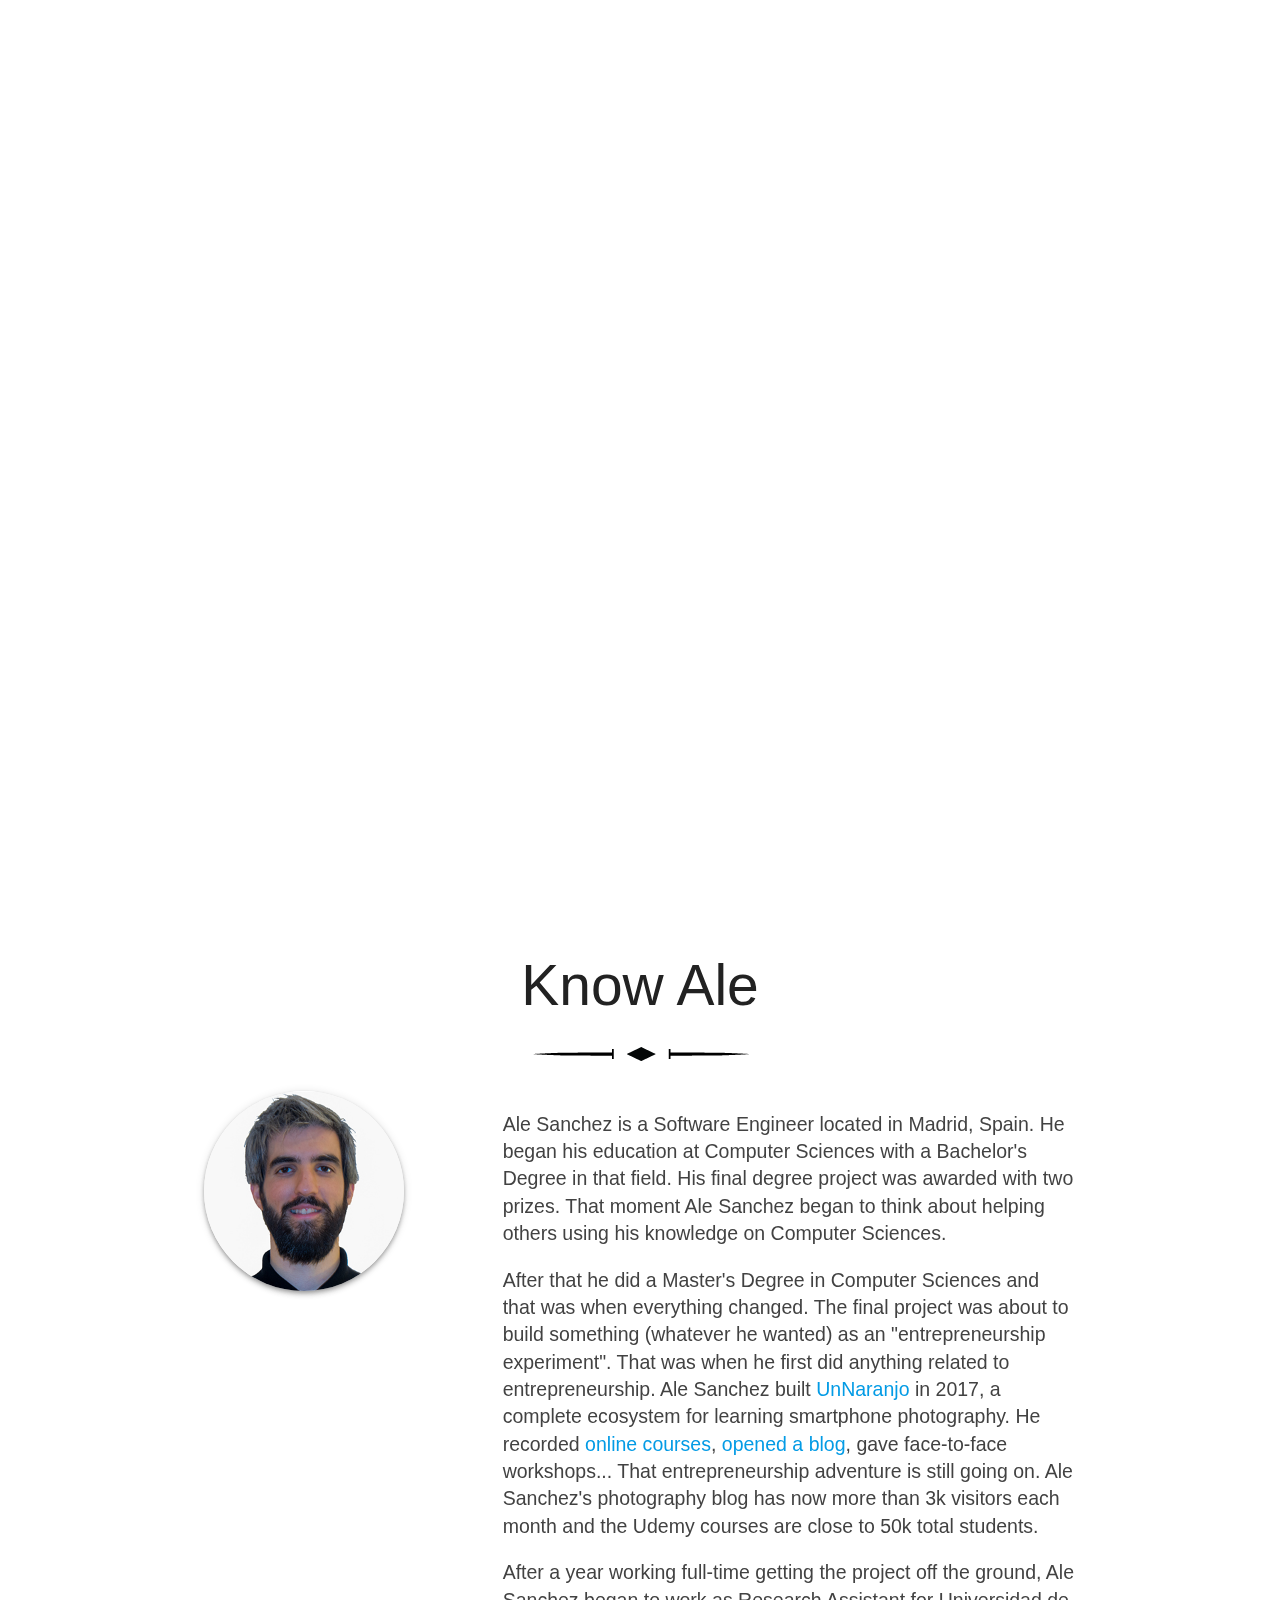
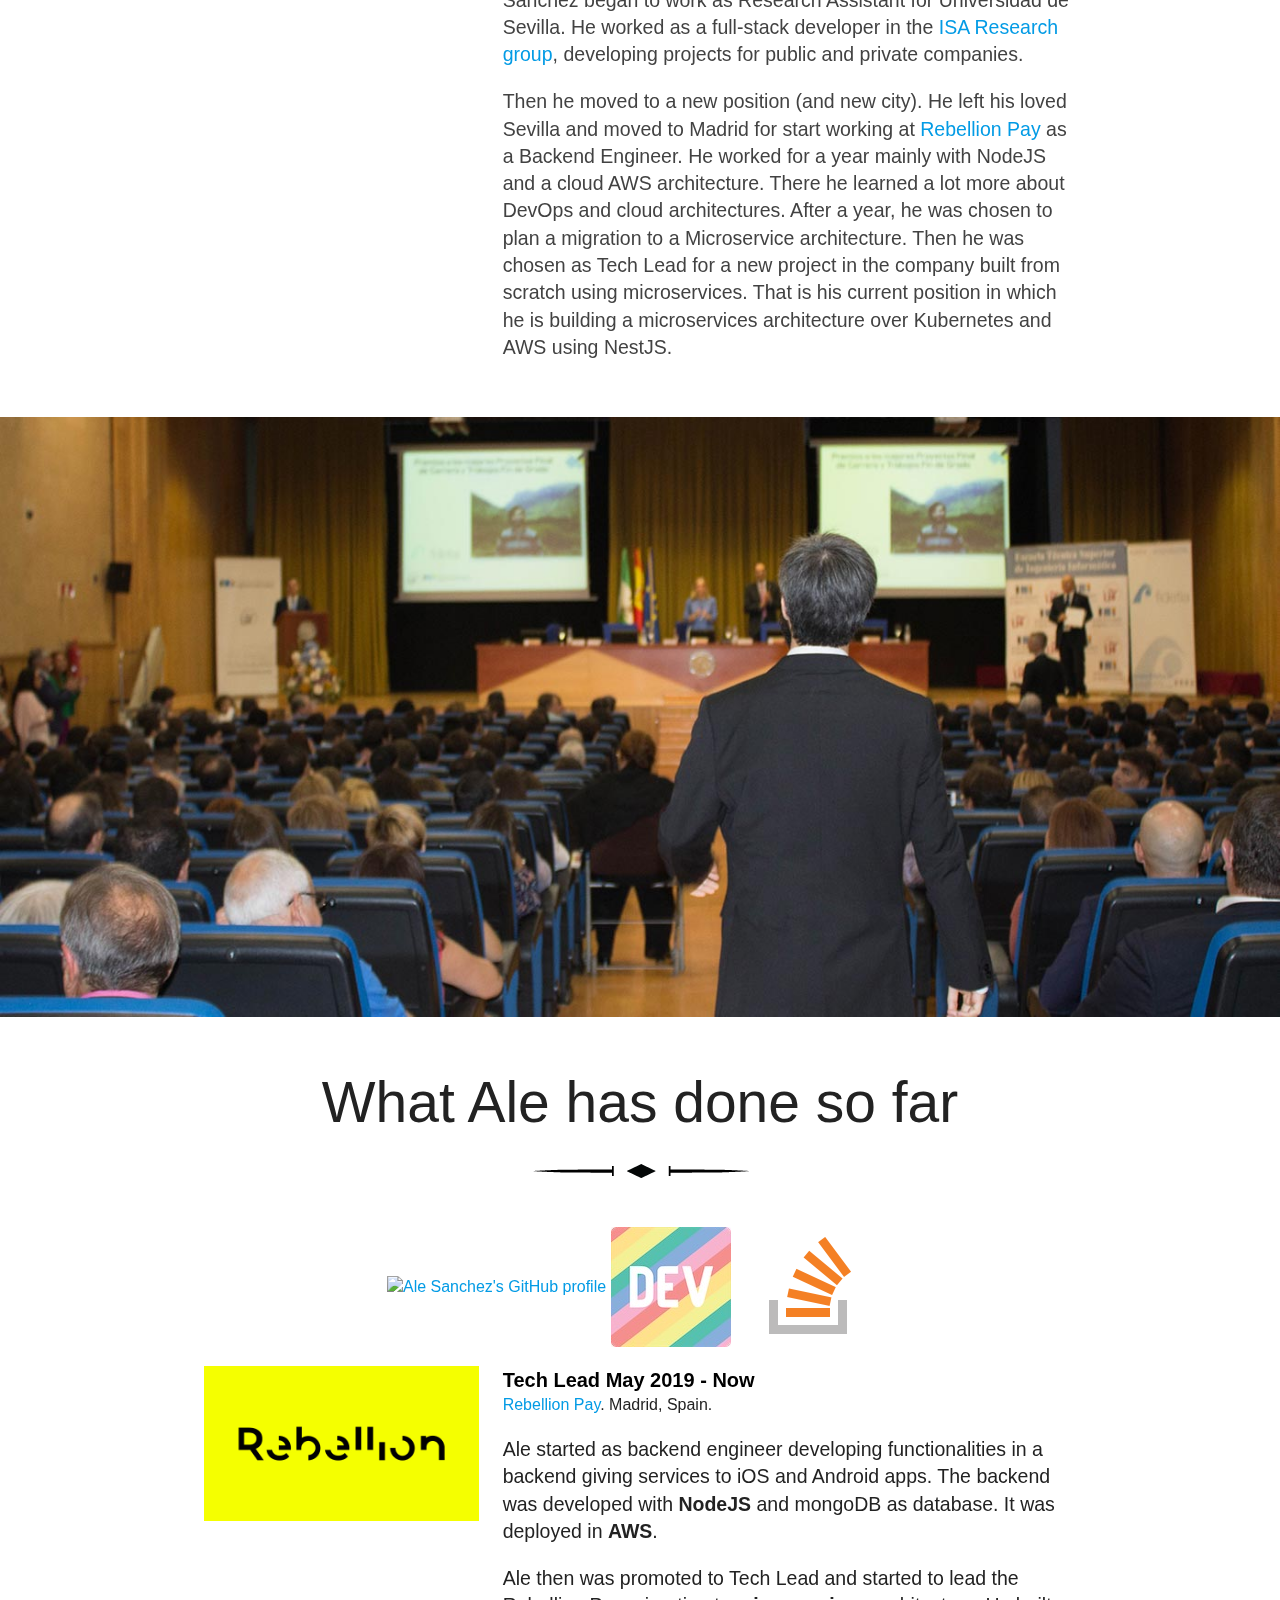
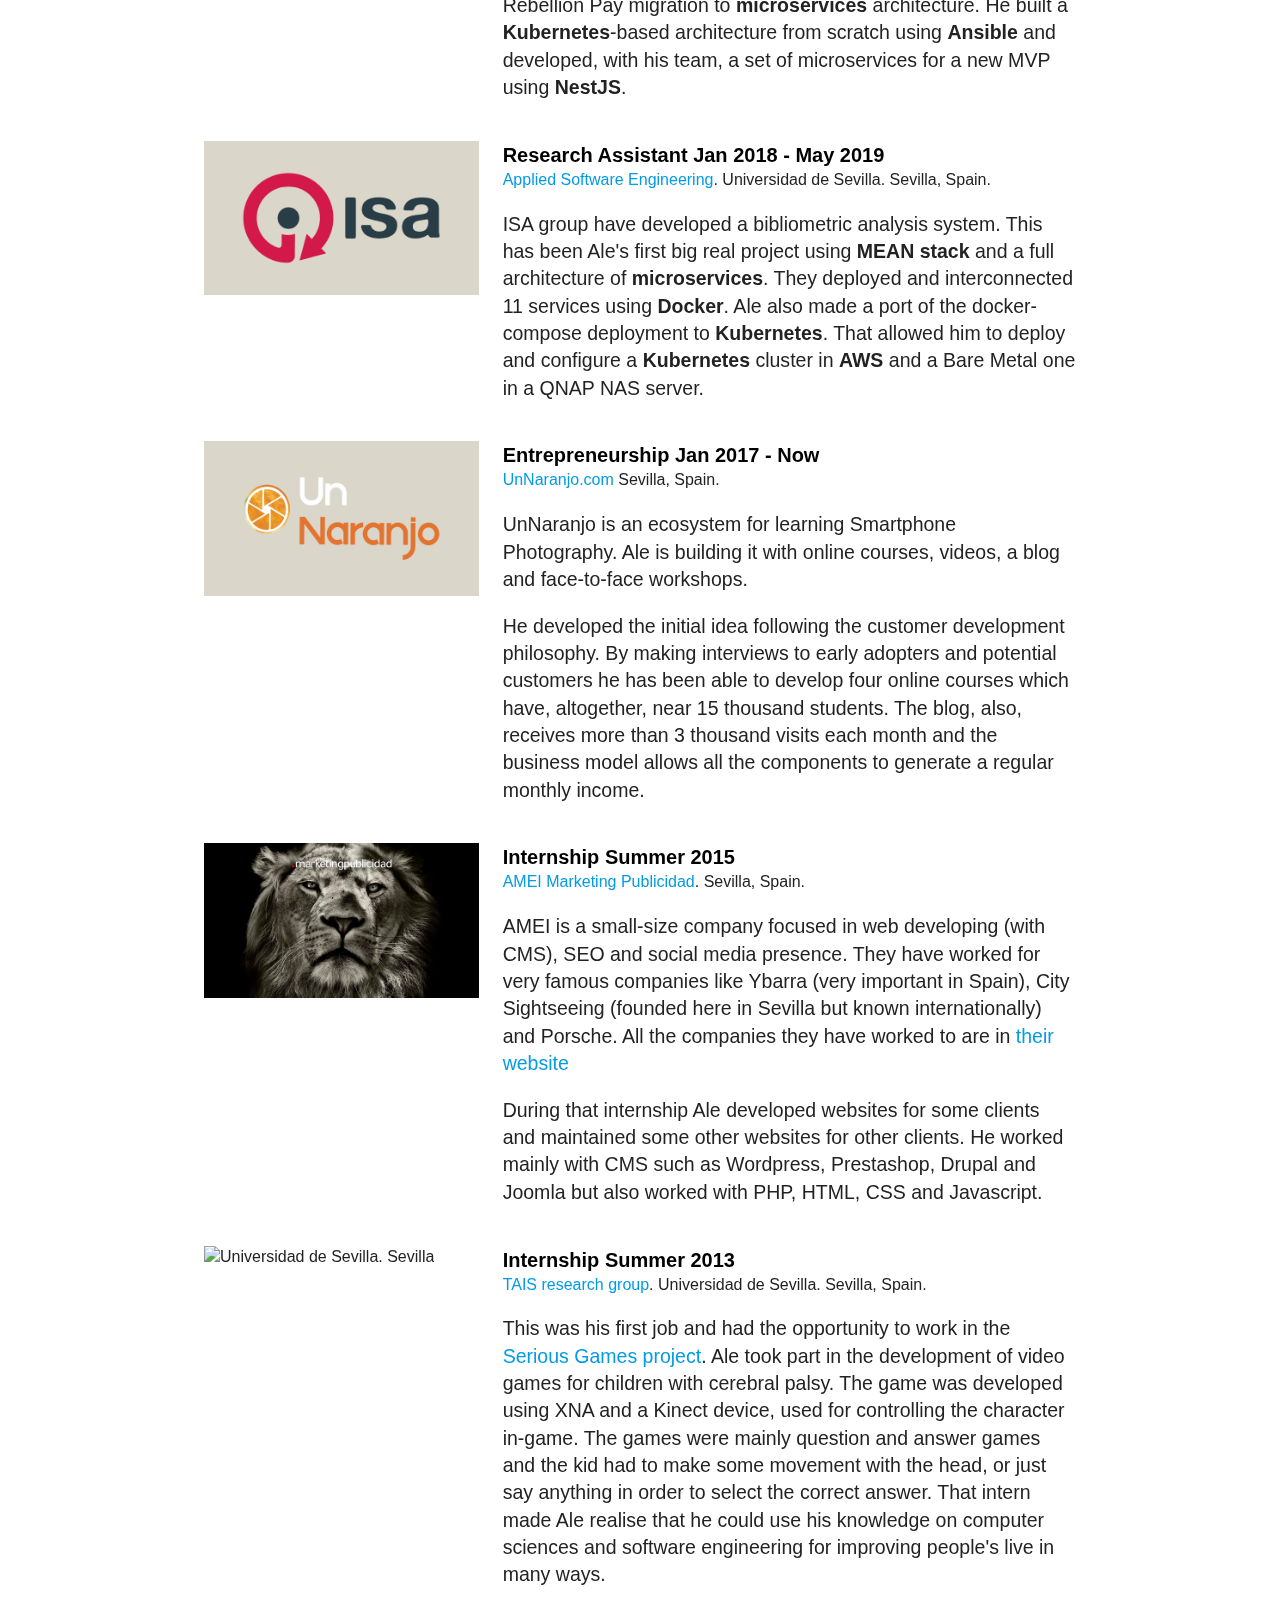
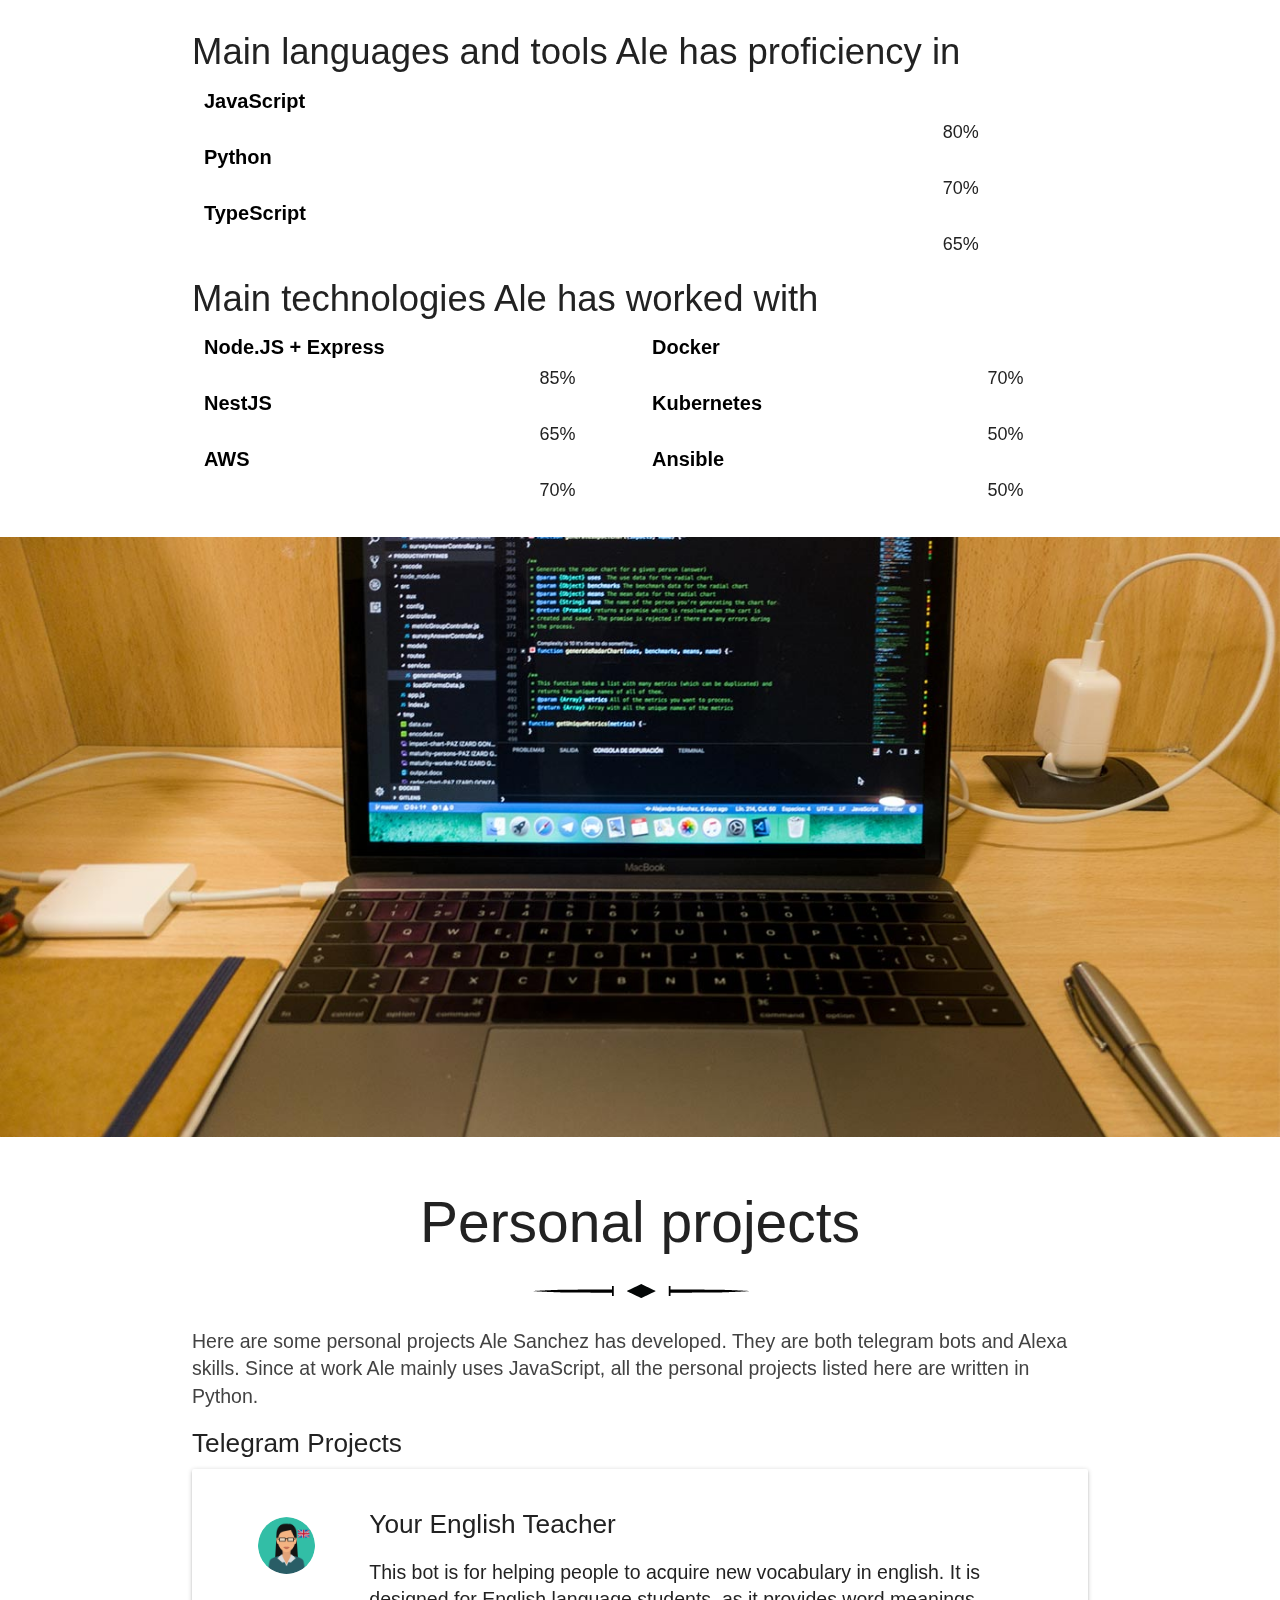
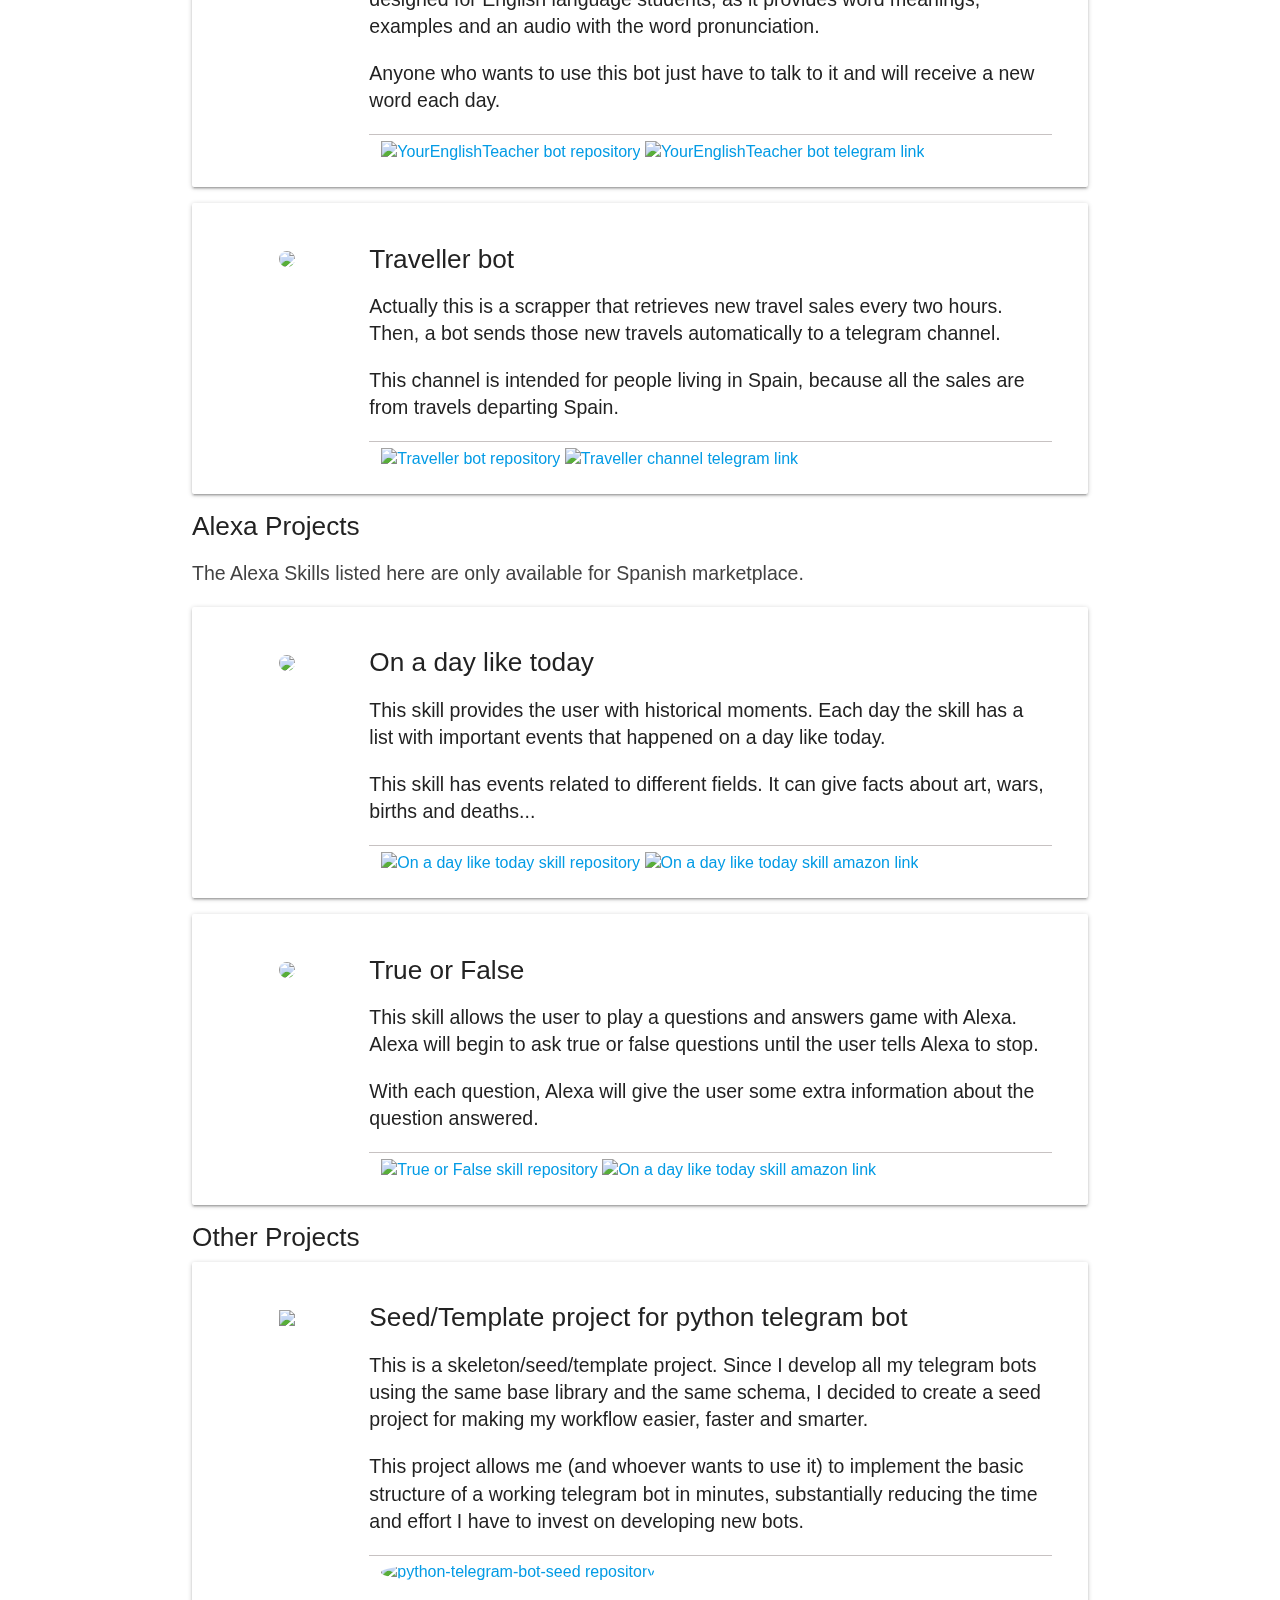
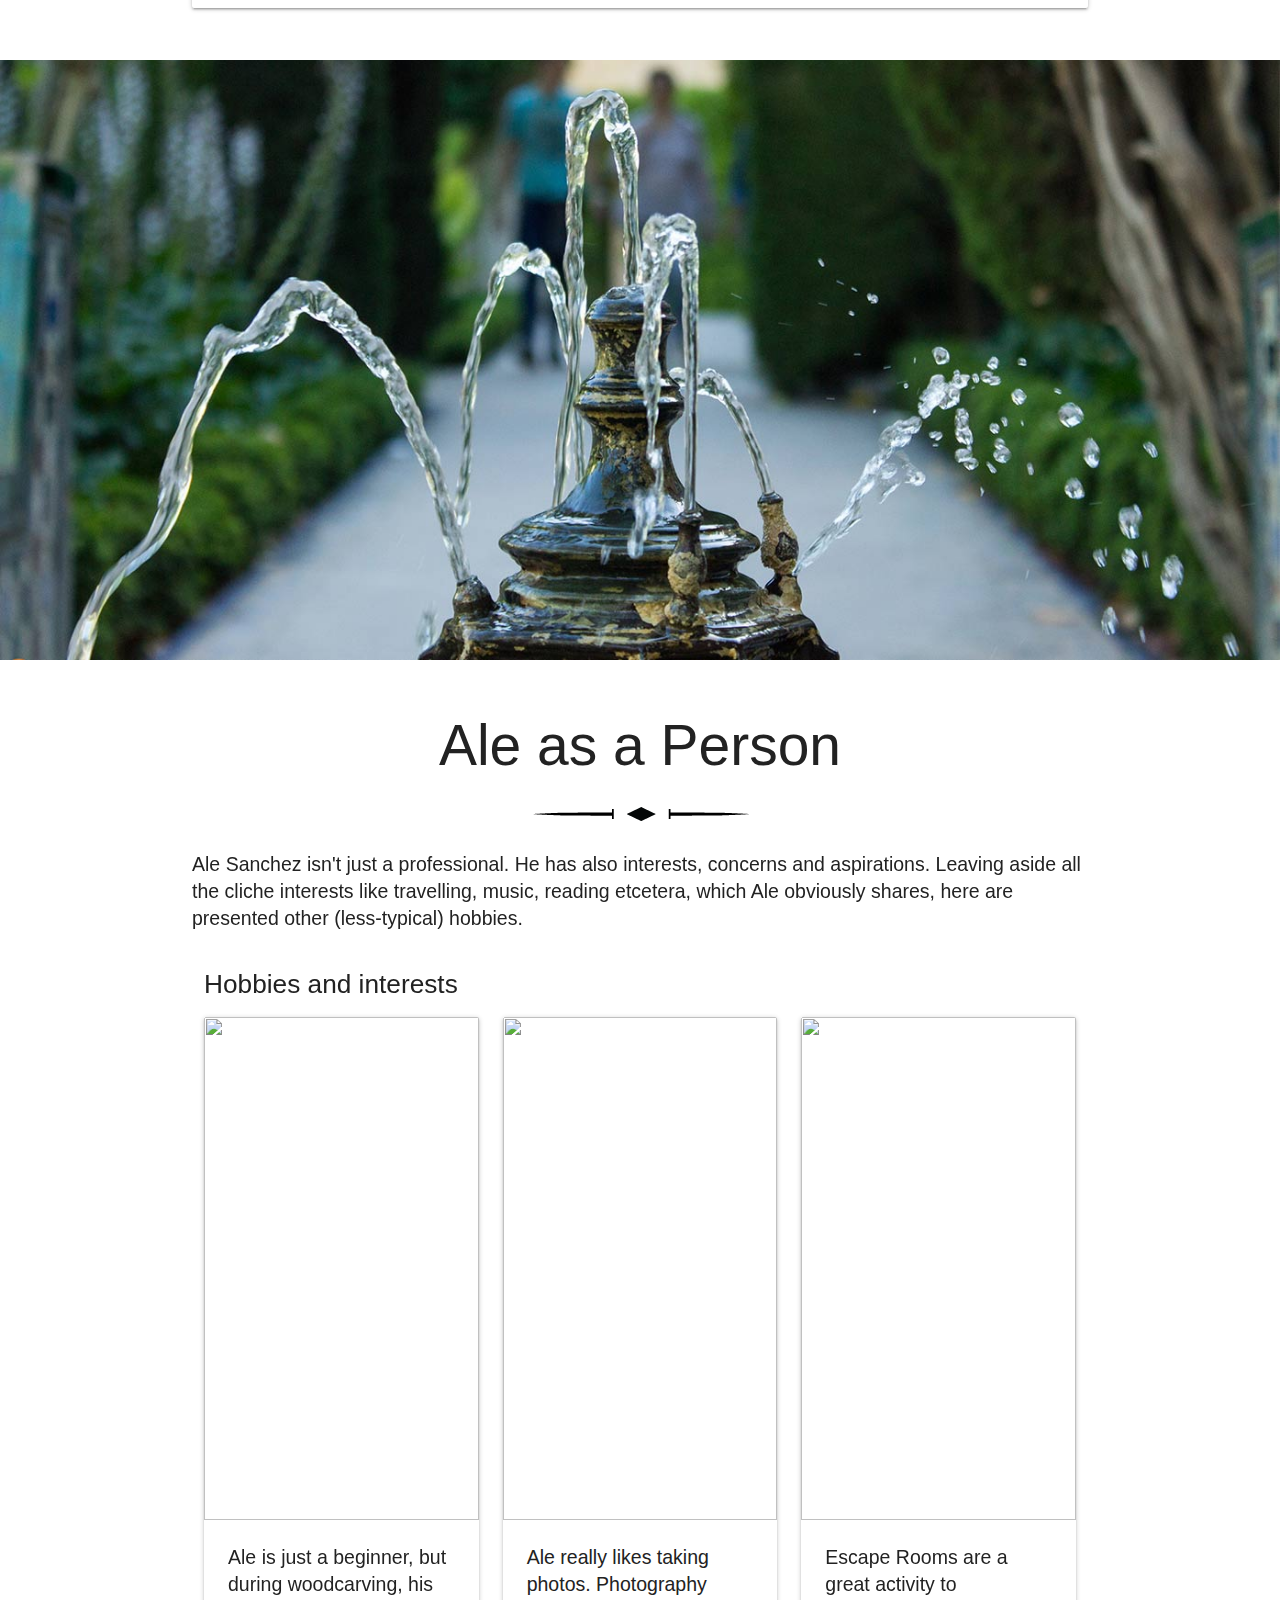
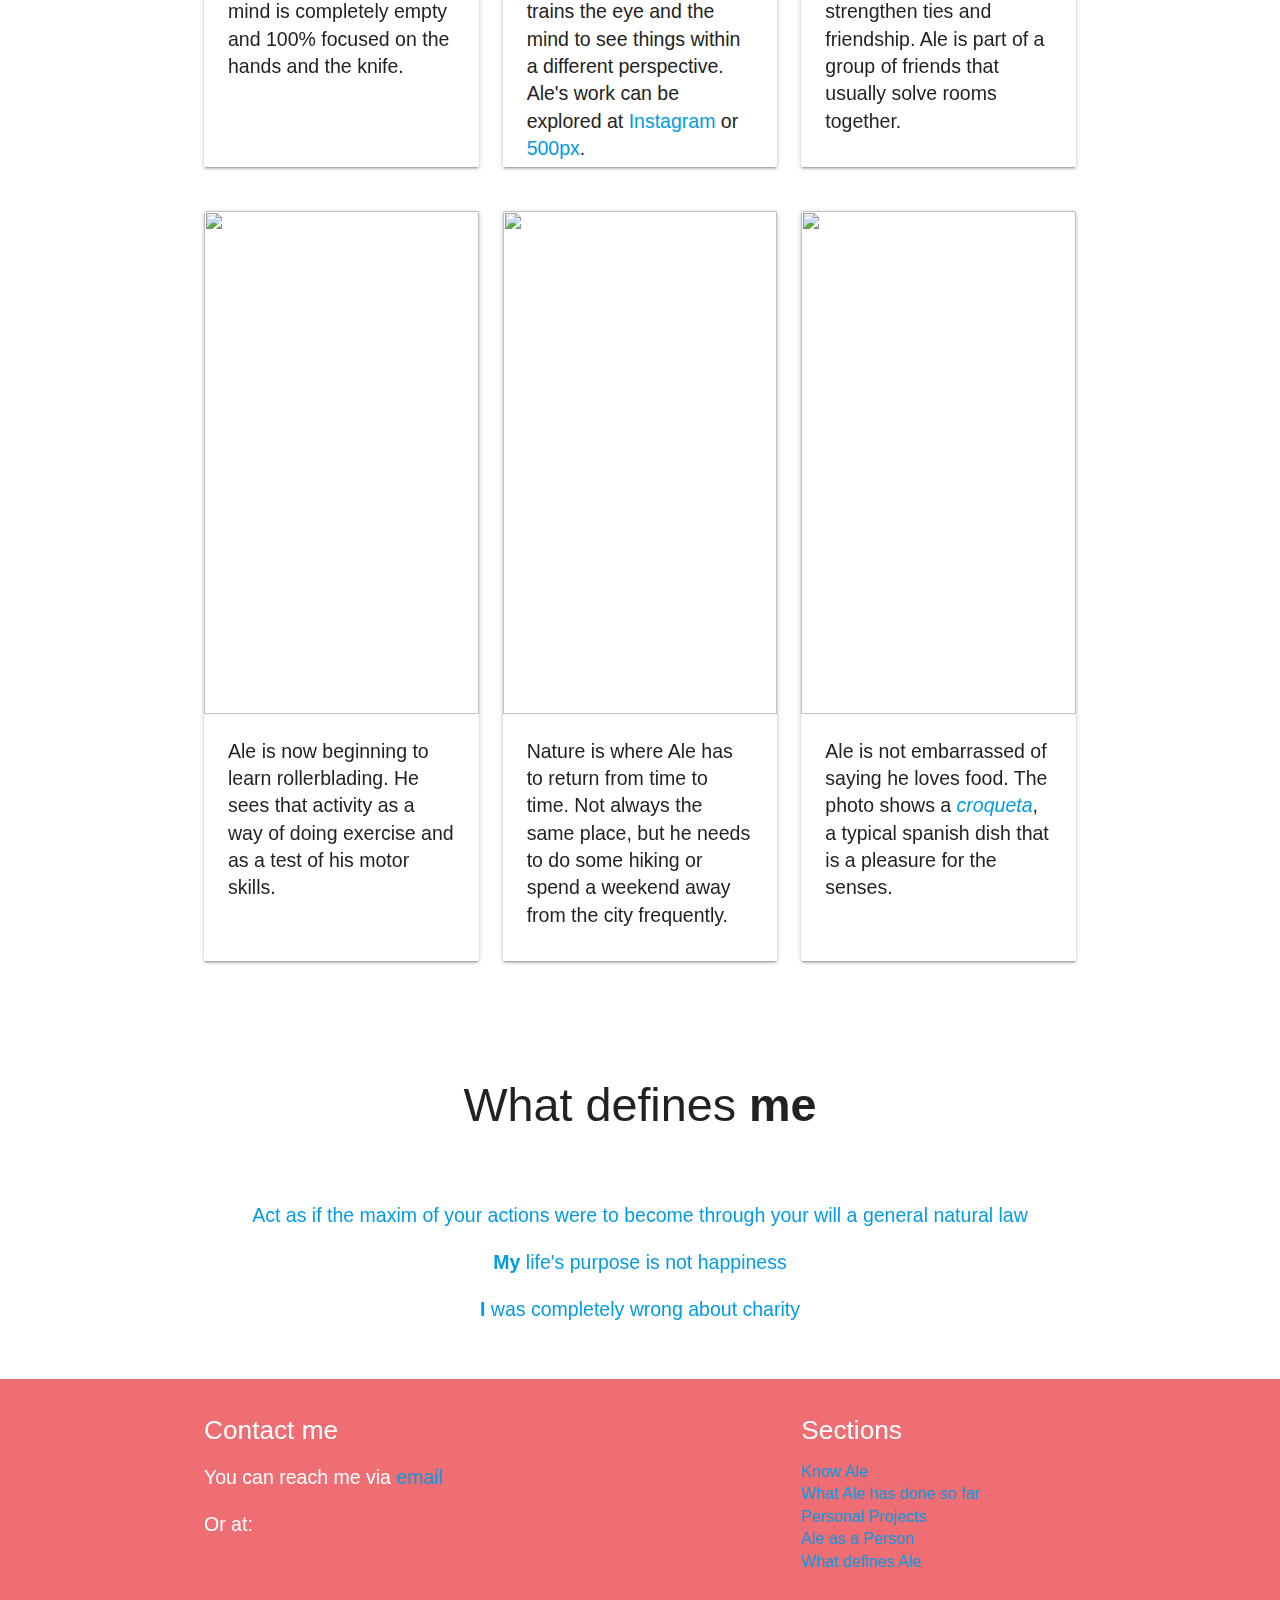
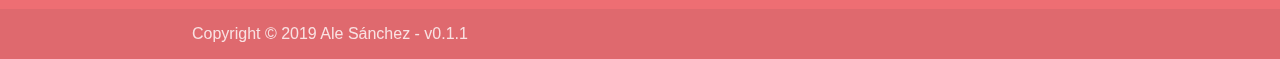
==== commit b8e8f216: "Fixed typo" ====
--- a/index.html
+++ b/index.html
@@ -112,7 +112,7 @@
 
   <div id="working-exp" class="section white scrollspy">
     <div class="row container">
-      <h2 class="header">What Ale's has done so far</h2>
+      <h2 class="header">What Ale has done so far</h2>
       <div class="separator separator-black separator-margin-bottom"></div>
       <div class="col s12 center work-logos">
         <a href="https://github.com/alesanmed" target="_blank">
@@ -139,11 +139,13 @@
           <div class="description">
             <p>
               Ale started as backend engineer developing functionalities in a backend giving services to iOS
-              and Android apps. The backend was developed with NodeJS and mongoDB as database. It was deployed
-              in AWS.
-              Ale then was promoted to Tech Lead and started to lead the Rebellion Pay migration to microservices
-              architecture. He built a Kubernetes-based architecture from scratch using Ansible and developed, with
-              his team, a set of microservices for a new MVP using NestJS.
+              and Android apps. The backend was developed with <b>NodeJS</b> and mongoDB as database. It was deployed
+              in <b>AWS</b>.
+            </p>
+            <p>
+              Ale then was promoted to Tech Lead and started to lead the Rebellion Pay migration to <b>microservices</b>
+              architecture. He built a <b>Kubernetes</b>-based architecture from scratch using <b>Ansible</b> and developed, with
+              his team, a set of microservices for a new MVP using <b>NestJS</b>.
             </p>
           </div>
         </div>
@@ -162,12 +164,12 @@
           </div>
           <div class="description">
             <p>
-              We have developed a bibliometric analysis system. This has been his first
-              big real project using MEAN stack and a full architecture of microservices. We deployed and
+              ISA group have developed a bibliometric analysis system. This has been Ale's first
+              big real project using <b>MEAN stack</b> and a full architecture of <b>microservices</b>. They deployed and
               interconnected
-              11 services using docker. Ale also made a port of the docker-compose deployment to Kubernetes. That allowed
+              11 services using <b>Docker</b>. Ale also made a port of the docker-compose deployment to <b>Kubernetes</b>. That allowed
               him
-              to deploy and configure a Kubernetes cluster in AWS and a Bare Metal one in a QNAP NAS server.
+              to deploy and configure a <b>Kubernetes</b> cluster in <b>AWS</b> and a Bare Metal one in a QNAP NAS server.
             </p>
           </div>
         </div>
@@ -220,7 +222,7 @@
               City Sightseeing (founded here in Sevilla but known internationally) and Porsche. All
               the
               companies they have worked to are in
-              <a href="https://www.marketingpublicidad.es/en/success/" target="_blank">their website</a>
+              <a href="https://www.marketingpublicidad.es/exito/" target="_blank">their website</a>
             </p>
 
             <p>
@@ -683,7 +685,7 @@
           <h5>Sections</h5>
           <ul>
             <li><a href="#know-ale">Know Ale</a></li>
-            <li><a href="#working-exp">What Ale's has done so far</a></li>
+            <li><a href="#working-exp">What Ale has done so far</a></li>
             <li><a href="#personal-projects">Personal Projects</a></li>
             <li><a href="#as-person">Ale as a Person</a></li>
             <li><a href="#defines">What defines Ale</a></li>
